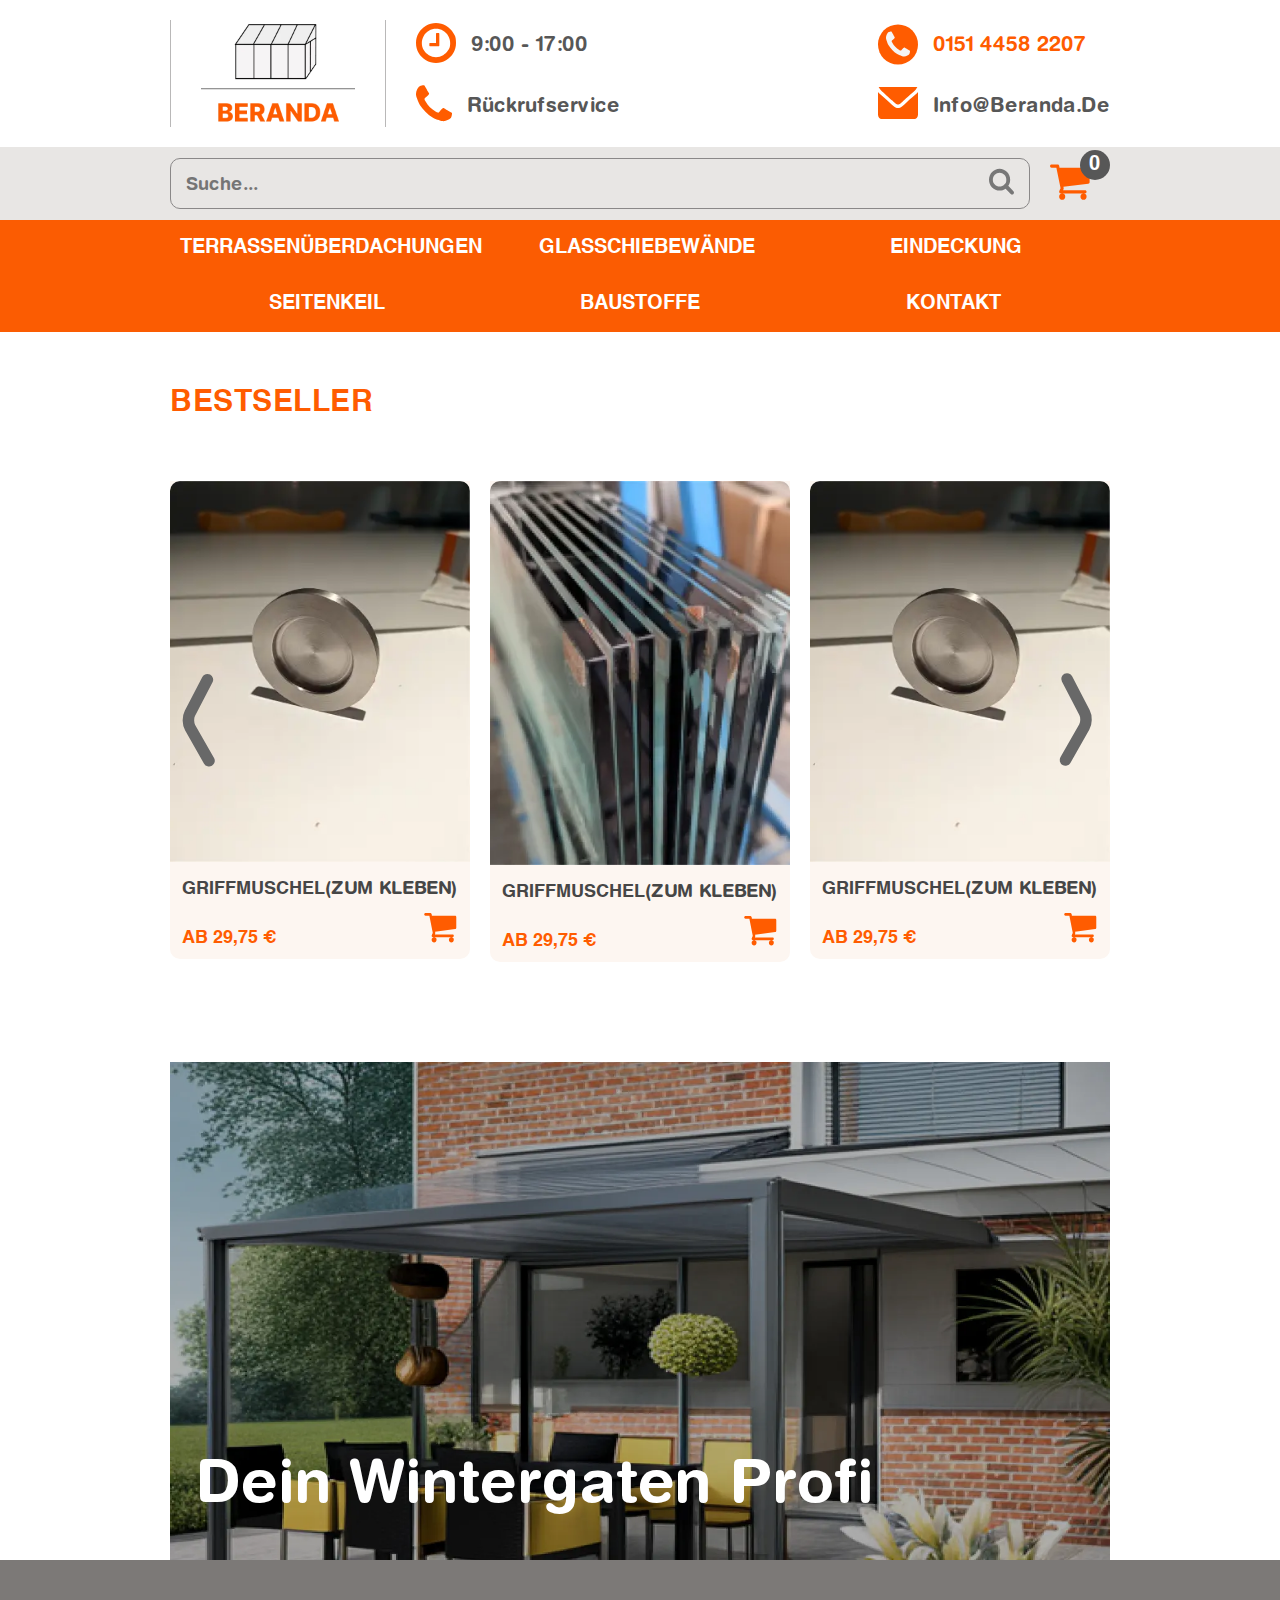
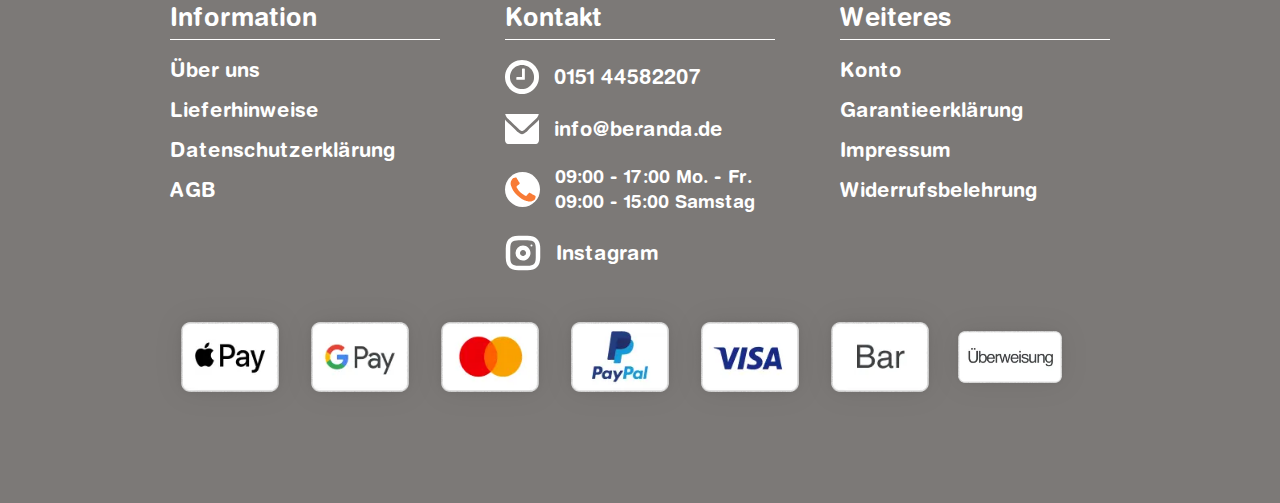
==== home.html @ fc75f42a "Add files via upload" ====
<!DOCTYPE html>
<html lang="en">

<head>
	<title>HomePage</title>
	<meta charset="UTF-8">
	<meta name="format-detection" content="telephone=no">
	<!-- <style>body{opacity: 0;}</style> -->
	<link rel="stylesheet" href="css/style.min.css?_v=20231129223315">
	<link rel="shortcut icon" href="favicon.ico">
	<!-- <meta name="robots" content="noindex, nofollow"> -->
	<meta name="viewport" content="width=device-width, initial-scale=1.0">
</head>

<body>
	<div class="wrapper">
		<header class="header">
			<div class="header__top top-header">
				<div class="top-header__container">
					<div class="header__info info-header">
						<div class="info-header__item">
							<div class="info-header__icon">
								<svg xmlns="http://www.w3.org/2000/svg" width="40" height="40" viewBox="0 0 40 40" fill="none">
									<path d="M23.3333 10.8333V22.5C23.3333 22.7431 23.2552 22.9427 23.099 23.099C22.9427 23.2552 22.7431 23.3333 22.5 23.3333H14.1667C13.9236 23.3333 13.724 23.2552 13.5677 23.099C13.4115 22.9427 13.3333 22.7431 13.3333 22.5V20.8333C13.3333 20.5903 13.4115 20.3906 13.5677 20.2344C13.724 20.0781 13.9236 20 14.1667 20H20V10.8333C20 10.5903 20.0781 10.3906 20.2344 10.2344C20.3906 10.0781 20.5903 10 20.8333 10H22.5C22.7431 10 22.9427 10.0781 23.099 10.2344C23.2552 10.3906 23.3333 10.5903 23.3333 10.8333ZM32.2656 27.1094C32.2656 27.1094 32.5825 26.5668 33.2161 25.4818C33.8498 24.3967 34.1667 22.5694 34.1667 20C34.1667 17.4306 33.533 15.0608 32.2656 12.8906C30.9983 10.7205 29.2795 9.00174 27.1094 7.73438C24.9392 6.46701 22.5694 5.83334 20 5.83334C17.4306 5.83334 15.0608 6.46701 12.8906 7.73438C10.7205 9.00174 9.00174 10.7205 7.73438 12.8906C6.46701 15.0608 5.83333 17.4306 5.83333 20C5.83333 22.5694 6.46701 24.9392 7.73438 27.1094C9.00174 29.2795 10.7205 30.9983 12.8906 32.2656C15.0608 33.533 17.4306 34.1667 20 34.1667C22.5694 34.1667 24.9392 33.533 27.1094 32.2656C29.2795 30.9983 30.9983 29.2795 32.2656 27.1094ZM37.3177 9.96094C37.3177 9.96094 37.7648 10.727 38.6589 12.2591C39.553 13.7912 40 16.3715 40 20C40 23.6285 39.1059 26.9748 37.3177 30.0391C35.5295 33.1033 33.1033 35.5295 30.0391 37.3177C26.9748 39.1059 23.6285 40 20 40C16.3715 40 13.0252 39.1059 9.96094 37.3177C6.8967 35.5295 4.47049 33.1033 2.68229 30.0391C0.894097 26.9748 0 23.6285 0 20C0 16.3715 0.894097 13.0252 2.68229 9.96094C4.47049 6.8967 6.8967 4.47049 9.96094 2.68229C13.0252 0.894096 16.3715 0 20 0C23.6285 0 26.9748 0.894096 30.0391 2.68229C33.1033 4.47049 35.5295 6.8967 37.3177 9.96094Z" fill="#FF5C00" />
								</svg>
							</div>
							<span class="info-header__working-hours-text">9:00 - 17:00</span>
						</div>
						<div class="info-header__item">
							<div class="info-header__icon">
								<img src="img/icons/callphone.svg" alt="icon:callphone">
							</div>
							<a href="tel:0151​4458​2207" class="info-header__callphone">0151​ 4458​ 2207​​</a>
						</div>
						<div class="info-header__item">
							<div class="info-header__icon">
								<svg xmlns="http://www.w3.org/2000/svg" width="36" height="37" viewBox="0 0 36 37" fill="none">
									<path d="M36.002 28.5744C36.002 29.0346 35.9167 29.6355 35.7463 30.377C35.5758 31.1184 35.3968 31.7022 35.2093 32.1284C34.8514 32.9806 33.8116 33.8841 32.09 34.8386C30.4878 35.7079 28.9025 36.1426 27.3343 36.1426C26.8741 36.1426 26.4224 36.1127 25.9792 36.0531C25.536 35.9934 25.046 35.8869 24.5091 35.7335C23.9721 35.5801 23.5716 35.4565 23.3074 35.3627C23.0431 35.269 22.5701 35.0943 21.8883 34.8386C21.2065 34.5829 20.7889 34.4295 20.6355 34.3784C18.965 33.7818 17.4735 33.0744 16.161 32.2562C13.9963 30.9096 11.7463 29.0687 9.41104 26.7335C7.07582 24.3983 5.23491 22.1483 3.88832 19.9835C3.07013 18.671 2.36275 17.1795 1.76616 15.5091C1.71502 15.3556 1.56161 14.938 1.30593 14.2562C1.05025 13.5744 0.875533 13.1014 0.781783 12.8372C0.688033 12.573 0.564453 12.1724 0.411044 11.6355C0.257635 11.0985 0.151101 10.6085 0.0914418 10.1653C0.0317827 9.72212 0.00195312 9.27042 0.00195312 8.81019C0.00195312 7.24201 0.436612 5.65678 1.30593 4.05451C2.26048 2.33292 3.16389 1.29314 4.01616 0.935192C4.44229 0.747692 5.0261 0.568714 5.76758 0.398258C6.50906 0.227806 7.10991 0.142578 7.57013 0.142578C7.80877 0.142578 7.98775 0.168144 8.10707 0.21928C8.41389 0.321556 8.86559 0.96928 9.46218 2.16246C9.64968 2.48633 9.90536 2.94656 10.2292 3.54314C10.5531 4.13974 10.8514 4.68093 11.1241 5.16673C11.3968 5.65252 11.661 6.10849 11.9167 6.53462C11.9679 6.6028 12.117 6.81587 12.3642 7.17383C12.6113 7.53178 12.7946 7.83434 12.9139 8.0815C13.0332 8.32866 13.0929 8.57155 13.0929 8.81019C13.0929 9.1511 12.85 9.57724 12.3642 10.0886C11.8784 10.6 11.35 11.0687 10.7789 11.4949C10.2079 11.921 9.67951 12.3727 9.19372 12.85C8.70792 13.3272 8.46502 13.7193 8.46502 14.0261C8.46502 14.1795 8.50764 14.3713 8.59286 14.6014C8.67809 14.8315 8.75053 15.0062 8.81019 15.1255C8.86985 15.2449 8.98917 15.4494 9.16815 15.7392C9.34712 16.0289 9.44514 16.1909 9.46218 16.225C10.7576 18.5602 12.2406 20.563 13.911 22.2335C15.5815 23.9039 17.5843 25.3869 19.9196 26.6824C19.9537 26.6994 20.1156 26.7974 20.4054 26.9764C20.6951 27.1554 20.8997 27.2747 21.019 27.3343C21.1383 27.394 21.313 27.4664 21.5431 27.5517C21.7733 27.6369 21.965 27.6795 22.1184 27.6795C22.4252 27.6795 22.8173 27.4366 23.2946 26.9508C23.7718 26.465 24.2235 25.9366 24.6497 25.3656C25.0758 24.7946 25.5446 24.2662 26.0559 23.7804C26.5673 23.2946 26.9934 23.0517 27.3343 23.0517C27.573 23.0517 27.8159 23.1113 28.063 23.2306C28.3102 23.35 28.6127 23.5332 28.9707 23.7804C29.3287 24.0275 29.5417 24.1767 29.6099 24.2278C30.036 24.4835 30.492 24.7477 30.9778 25.0204C31.4636 25.2931 32.0048 25.5914 32.6014 25.9153C33.198 26.2392 33.6582 26.4949 33.9821 26.6824C35.1753 27.2789 35.823 27.7306 35.9252 28.0375C35.9764 28.1568 36.002 28.3358 36.002 28.5744Z" fill="#FF5C00" />
								</svg>
							</div>
							<a href="#" class="info-header__contact">Rückrufservice​</a>
						</div>
						<div class="info-header__item">
							<div class="info-header__icon info-header__icon_mail">
								<svg xmlns="http://www.w3.org/2000/svg" width="40" height="32" viewBox="0 0 40 32" fill="none">
									<path d="M40 4.89773V27.4545C40 28.7045 39.6503 29.7746 38.9509 30.6648C38.2515 31.5549 37.4107 32 36.4286 32H3.57143C2.58929 32 1.74851 31.5549 1.04911 30.6648C0.349702 29.7746 0 28.7045 0 27.4545V4.89773C0.654762 5.82576 1.40625 6.64962 2.25446 7.36932C7.64137 12.0284 11.3393 15.2955 13.3482 17.1705C14.1964 17.9659 14.8847 18.5862 15.4129 19.0312C15.9412 19.4763 16.6443 19.9309 17.5223 20.3949C18.4003 20.8589 19.2188 21.0909 19.9777 21.0909H20H20.0223C20.7812 21.0909 21.5997 20.8589 22.4777 20.3949C23.3557 19.9309 24.0588 19.4763 24.5871 19.0312C25.1153 18.5862 25.8036 17.9659 26.6518 17.1705C29.1815 14.8409 32.8869 11.5739 37.7679 7.36932C38.6161 6.63068 39.3601 5.80682 40 4.89773ZM40 -3.45455C40 -1.95834 39.6354 -0.528412 38.9062 0.835226C38.1771 2.19886 37.2693 3.36364 36.183 4.32954C30.5878 9.27273 27.1057 12.3504 25.7366 13.5625C25.5878 13.6951 25.2716 13.9839 24.7879 14.429C24.3043 14.8741 23.9025 15.2339 23.5826 15.5085C23.2626 15.7831 22.8757 16.0909 22.4219 16.4318C21.968 16.7727 21.5402 17.0284 21.1384 17.1989C20.7366 17.3693 20.3646 17.4545 20.0223 17.4545H20H19.9777C19.6354 17.4545 19.2634 17.3693 18.8616 17.1989C18.4598 17.0284 18.032 16.7727 17.5781 16.4318C17.1243 16.0909 16.7374 15.7831 16.4174 15.5085C16.0975 15.2339 15.6957 14.8741 15.2121 14.429C14.7284 13.9839 14.4122 13.6951 14.2634 13.5625C12.9092 12.3504 10.9598 10.6222 8.41518 8.37784C5.87054 6.13352 4.34524 4.78409 3.83929 4.32954C2.91667 3.53409 2.04613 2.44034 1.22768 1.04829C0.409226 -0.34375 0 -1.63636 0 -2.82955C0 -4.30682 0.30878 -5.53788 0.926339 -6.52273C1.5439 -7.50758 2.4256 -8 3.57143 -8H36.4286C37.3958 -8 38.2329 -7.55492 38.9397 -6.66477C39.6466 -5.77462 40 -4.70455 40 -3.45455Z" fill="#FF5C00" />
								</svg>
							</div>
							<a href="mailto:info@beranda.de" class="info-header__mail">info@beranda.de</a>
						</div>
					</div>
					<a href="index.html" class="header__logo">
						<picture><source srcset="img/icons/logo.webp" type="image/webp"><img src="img/icons/logo.png" alt="icon:Logo"></picture>
					</a>
					<div data-da=".bottom-header__container,1372,last" class="header__actions">
						<form action="#" class="header__search search-header">
							<input class="search-header__input" placeholder="Suche..." type="text">
							<button type="submit" class="search-header__button">
								<svg xmlns="http://www.w3.org/2000/svg" width="33" height="35" viewBox="0 0 33 35" fill="none">
									<path d="M20.2383 21.5439C20.2383 21.5439 20.6729 21.0961 21.5422 20.2005C22.4115 19.3049 22.8462 17.597 22.8462 15.077C22.8462 12.557 21.9769 10.4013 20.2383 8.61005C18.4997 6.81878 16.4075 5.92315 13.9615 5.92315C11.5156 5.92315 9.42338 6.81878 7.6848 8.61005C5.94621 10.4013 5.07692 12.557 5.07692 15.077C5.07692 17.597 5.94621 19.7527 7.6848 21.5439C9.42338 23.3352 11.5156 24.2308 13.9615 24.2308C16.4075 24.2308 18.4997 23.3352 20.2383 21.5439ZM33 32.077C33 32.7853 32.7488 33.3983 32.2464 33.9159C31.744 34.4336 31.149 34.6924 30.4615 34.6924C29.7476 34.6924 29.1526 34.4336 28.6767 33.9159L21.8744 26.928C19.5078 28.6171 16.8702 29.4616 13.9615 29.4616C12.0709 29.4616 10.2629 29.0836 8.53756 28.3276C6.8122 27.5716 5.32482 26.55 4.07542 25.2627C2.82602 23.9754 1.83444 22.443 1.10066 20.6653C0.366887 18.8877 0 17.0249 0 15.077C0 13.1291 0.366887 11.2663 1.10066 9.48866C1.83444 7.71101 2.82602 6.17856 4.07542 4.8913C5.32482 3.60404 6.8122 2.58241 8.53756 1.8264C10.2629 1.07039 12.0709 0.692383 13.9615 0.692383C15.8522 0.692383 17.6602 1.07039 19.3855 1.8264C21.1109 2.58241 22.5983 3.60404 23.8477 4.8913C25.0971 6.17856 26.0886 7.71101 26.8224 9.48866C27.5562 11.2663 27.9231 13.1291 27.9231 15.077C27.9231 18.0738 27.1034 20.7913 25.4639 23.2296L32.2662 30.2381C32.7554 30.7421 33 31.355 33 32.077Z" fill="#777777" />
								</svg>
							</button>
						</form>
						<a href="#" class="header__shopping-card">
							<svg xmlns="http://www.w3.org/2000/svg" width="55" height="50" viewBox="0 0 55 50" fill="none">
								<path d="M19.7083 42.0045C19.7083 42.0045 19.9157 42.2236 20.3304 42.6618C20.745 43.1001 20.9524 43.9189 20.9524 45.1183C20.9524 46.3177 20.5377 47.3557 19.7083 48.2321C18.879 49.1086 17.8968 49.5469 16.7619 49.5469C15.627 49.5469 14.6448 49.1086 13.8155 48.2321C12.9861 47.3557 12.5714 46.3177 12.5714 45.1183C12.5714 43.9189 12.9861 42.881 13.8155 42.0045C14.6448 41.128 15.627 40.6897 16.7619 40.6897C17.8968 40.6897 18.879 41.128 19.7083 42.0045ZM49.0417 42.0045C49.0417 42.0045 49.249 42.2236 49.6637 42.6618C50.0784 43.1001 50.2857 43.9189 50.2857 45.1183C50.2857 46.3177 49.871 47.3557 49.0417 48.2321C48.2123 49.1086 47.2302 49.5469 46.0952 49.5469C44.9603 49.5469 43.9782 49.1086 43.1488 48.2321C42.3194 47.3557 41.9048 46.3177 41.9048 45.1183C41.9048 43.9189 42.3194 42.881 43.1488 42.0045C43.9782 41.128 44.9603 40.6897 46.0952 40.6897C47.2302 40.6897 48.2123 41.128 49.0417 42.0045ZM54.4762 7.47544V25.1897C54.4762 25.7433 54.2961 26.2334 53.936 26.6602C53.5759 27.0869 53.1339 27.3348 52.6101 27.404L18.4315 31.625C18.7153 33.0089 18.8571 33.8162 18.8571 34.0469C18.8571 34.4159 18.5952 35.154 18.0714 36.2612H48.1905C48.7579 36.2612 49.249 36.4803 49.6637 36.9185C50.0784 37.3568 50.2857 37.8757 50.2857 38.4754C50.2857 39.0751 50.0784 39.5941 49.6637 40.0324C49.249 40.4706 48.7579 40.6897 48.1905 40.6897H14.6667C14.0992 40.6897 13.6081 40.4706 13.1935 40.0324C12.7788 39.5941 12.5714 39.0751 12.5714 38.4754C12.5714 38.2217 12.6587 37.8584 12.8333 37.3856C13.0079 36.9128 13.1825 36.4976 13.3571 36.1401C13.5317 35.7826 13.7664 35.3212 14.061 34.7561C14.3557 34.191 14.5248 33.8508 14.5685 33.7355L8.77381 5.26116H2.09524C1.52778 5.26116 1.03671 5.04204 0.622024 4.60379C0.207341 4.16555 0 3.64657 0 3.04687C0 2.44717 0.207341 1.9282 0.622024 1.48995C1.03671 1.05171 1.52778 0.832586 2.09524 0.832586H10.4762C10.8254 0.832586 11.1364 0.907549 11.4092 1.05747C11.682 1.2074 11.8948 1.38616 12.0476 1.59375C12.2004 1.80134 12.3423 2.08389 12.4732 2.4414C12.6042 2.79892 12.6915 3.09877 12.7351 3.34096C12.7788 3.58314 12.8388 3.92336 12.9152 4.3616C12.9916 4.79985 13.0407 5.0997 13.0625 5.26116H52.381C52.9484 5.26116 53.4395 5.48028 53.8542 5.91852C54.2689 6.35677 54.4762 6.87574 54.4762 7.47544Z" fill="#FF5C00" />
							</svg>
							<span>0</span>
						</a>
					</div>
				</div>
			</div>
			<div class="header__bottom bottom-header">
				<div class="bottom-header__container">

				</div>
			</div>
			<div class="header__menu menu-header">
				<div class="menu-header__container">
					<div data-da=".bottom-header__container,991.98,1" class="menu">
						<button type="button" class="menu__icon icon-menu"><span></span></button>
						<nav class="menu__body">
							<ul class="menu__list">
								<li class="menu__item"><a href="" class="menu__link menu__link_active">TerrassenÜberdachungen</a></li>
								<li class="menu__item"><a href="" class="menu__link"><span>GLasschiebewände</span></a></li>
								<div data-spollers class="spollers">
									<div class="spollers__item">
										<button type="button" data-spoller class="spollers__title"><span>eindeckung</span></button>
										<div class="spollers__body">
											<ul class="spollers__list">
												<li>
													<a href="index.html" class="spollers__link">ESG Glas</a>
												</li>
												<li>
													<a href="index.html" class="spollers__link">VSG Glas</a>
												</li>
												<li>
													<a href="index.html" class="spollers__link">STegpltten</a>
												</li>
											</ul>
										</div>
									</div>
								</div>
								<li class="menu__item"><a href="" class="menu__link"><span>seitenkeil</span></a></li>
								<li class="menu__item"><a href="" class="menu__link"><span>Baustoffe</span></a></li>
								<li class="menu__item"><a href="" class="menu__link"><span>kontakt</span></a></li>
							</ul>
						</nav>
					</div>
				</div>
			</div>
		</header>
		<main class="page">
			<section class="bestseller">
				<div class="bestseller__container">
					<h2 class="bestseller__subtitle subtitle">Bestseller</h2>
					<div class="bestseller__slider swiper">
						<div class="bestseller__wrapper swiper-wrapper">
							<div class="bestseller__slide swiper-slide">
								<div class="bestseller__image">
									<picture><source srcset="img/bestseller/01.webp" type="image/webp"><img src="img/bestseller/01.jpg" alt="image"></picture>
								</div>
								<div class="bestseller__content">
									<p class="bestseller__name"><span>Griffmuschel</span>(zum kleben)</p>
									<div class="bestseller__bottom">
										<span class="bestseller__price">ab 29,75 €</span>
										<button class="bestseller__shopping-cart">
											<svg xmlns="http://www.w3.org/2000/svg" width="51" height="47" viewBox="0 0 51 47" fill="none">
												<path d="M18.1683 39.0621C18.1683 39.0621 18.3594 39.2696 18.7417 39.6847C19.124 40.0997 19.3151 40.8752 19.3151 42.011C19.3151 43.1469 18.9329 44.1299 18.1683 44.96C17.4037 45.79 16.4983 46.2051 15.4521 46.2051C14.4059 46.2051 13.5005 45.79 12.7359 44.96C11.9714 44.1299 11.5891 43.1469 11.5891 42.011C11.5891 40.8752 11.9714 39.8922 12.7359 39.0621C13.5005 38.232 14.4059 37.817 15.4521 37.817C16.4983 37.817 17.4037 38.232 18.1683 39.0621ZM45.2095 39.0621C45.2095 39.0621 45.4006 39.2696 45.7829 39.6847C46.1652 40.0997 46.3563 40.8752 46.3563 42.011C46.3563 43.1469 45.974 44.1299 45.2095 44.96C44.4449 45.79 43.5395 46.2051 42.4933 46.2051C41.4471 46.2051 40.5417 45.79 39.7771 44.96C39.0125 44.1299 38.6303 43.1469 38.6303 42.011C38.6303 40.8752 39.0125 39.8922 39.7771 39.0621C40.5417 38.232 41.4471 37.817 42.4933 37.817C43.5395 37.817 44.4449 38.232 45.2095 39.0621ZM50.2193 6.36178V23.1379C50.2193 23.6622 50.0533 24.1263 49.7214 24.5305C49.3894 24.9346 48.982 25.1694 48.4991 25.2349L16.9913 29.2324C17.2528 30.543 17.3836 31.3075 17.3836 31.526C17.3836 31.8755 17.1422 32.5745 16.6593 33.623H44.4248C44.9479 33.623 45.4006 33.8305 45.7829 34.2455C46.1652 34.6606 46.3563 35.1521 46.3563 35.72C46.3563 36.2879 46.1652 36.7794 45.7829 37.1945C45.4006 37.6095 44.9479 37.817 44.4248 37.817H13.5206C12.9975 37.817 12.5448 37.6095 12.1625 37.1945C11.7802 36.7794 11.5891 36.2879 11.5891 35.72C11.5891 35.4797 11.6696 35.1357 11.8305 34.6879C11.9915 34.2401 12.1524 33.8469 12.3134 33.5083C12.4744 33.1697 12.6906 32.7328 12.9623 32.1977C13.2339 31.6625 13.3898 31.3403 13.4301 31.2311L8.08821 4.26477H1.93151C1.40839 4.26477 0.955697 4.05725 0.573418 3.64222C0.191139 3.22718 0 2.73569 0 2.16775C0 1.59981 0.191139 1.10832 0.573418 0.693287C0.955697 0.278252 1.40839 0.0707359 1.93151 0.0707359H9.65757C9.97948 0.0707359 10.2662 0.141727 10.5177 0.283714C10.7692 0.425697 10.9654 0.59499 11.1062 0.791584C11.247 0.988178 11.3778 1.25577 11.4985 1.59435C11.6193 1.93293 11.6997 2.2169 11.74 2.44626C11.7802 2.67562 11.8355 2.99782 11.906 3.41285C11.9764 3.82789 12.0217 4.11186 12.0418 4.26477H48.2878C48.8109 4.26477 49.2636 4.47228 49.6459 4.88732C50.0282 5.30235 50.2193 5.79384 50.2193 6.36178Z" fill="#FF5C00" />
											</svg>
										</button>
									</div>
								</div>
							</div>
							<div class="bestseller__slide swiper-slide">
								<div class="bestseller__image">
									<picture><source srcset="img/bestseller/02.webp" type="image/webp"><img src="img/bestseller/02.jpg" alt="image"></picture>
								</div>
								<div class="bestseller__content">
									<p class="bestseller__name"><span>Griffmuschel</span>(zum kleben)</p>
									<div class="bestseller__bottom">
										<span class="bestseller__price">ab 29,75 €</span>
										<button class="bestseller__shopping-cart">
											<svg xmlns="http://www.w3.org/2000/svg" width="51" height="47" viewBox="0 0 51 47" fill="none">
												<path d="M18.1683 39.0621C18.1683 39.0621 18.3594 39.2696 18.7417 39.6847C19.124 40.0997 19.3151 40.8752 19.3151 42.011C19.3151 43.1469 18.9329 44.1299 18.1683 44.96C17.4037 45.79 16.4983 46.2051 15.4521 46.2051C14.4059 46.2051 13.5005 45.79 12.7359 44.96C11.9714 44.1299 11.5891 43.1469 11.5891 42.011C11.5891 40.8752 11.9714 39.8922 12.7359 39.0621C13.5005 38.232 14.4059 37.817 15.4521 37.817C16.4983 37.817 17.4037 38.232 18.1683 39.0621ZM45.2095 39.0621C45.2095 39.0621 45.4006 39.2696 45.7829 39.6847C46.1652 40.0997 46.3563 40.8752 46.3563 42.011C46.3563 43.1469 45.974 44.1299 45.2095 44.96C44.4449 45.79 43.5395 46.2051 42.4933 46.2051C41.4471 46.2051 40.5417 45.79 39.7771 44.96C39.0125 44.1299 38.6303 43.1469 38.6303 42.011C38.6303 40.8752 39.0125 39.8922 39.7771 39.0621C40.5417 38.232 41.4471 37.817 42.4933 37.817C43.5395 37.817 44.4449 38.232 45.2095 39.0621ZM50.2193 6.36178V23.1379C50.2193 23.6622 50.0533 24.1263 49.7214 24.5305C49.3894 24.9346 48.982 25.1694 48.4991 25.2349L16.9913 29.2324C17.2528 30.543 17.3836 31.3075 17.3836 31.526C17.3836 31.8755 17.1422 32.5745 16.6593 33.623H44.4248C44.9479 33.623 45.4006 33.8305 45.7829 34.2455C46.1652 34.6606 46.3563 35.1521 46.3563 35.72C46.3563 36.2879 46.1652 36.7794 45.7829 37.1945C45.4006 37.6095 44.9479 37.817 44.4248 37.817H13.5206C12.9975 37.817 12.5448 37.6095 12.1625 37.1945C11.7802 36.7794 11.5891 36.2879 11.5891 35.72C11.5891 35.4797 11.6696 35.1357 11.8305 34.6879C11.9915 34.2401 12.1524 33.8469 12.3134 33.5083C12.4744 33.1697 12.6906 32.7328 12.9623 32.1977C13.2339 31.6625 13.3898 31.3403 13.4301 31.2311L8.08821 4.26477H1.93151C1.40839 4.26477 0.955697 4.05725 0.573418 3.64222C0.191139 3.22718 0 2.73569 0 2.16775C0 1.59981 0.191139 1.10832 0.573418 0.693287C0.955697 0.278252 1.40839 0.0707359 1.93151 0.0707359H9.65757C9.97948 0.0707359 10.2662 0.141727 10.5177 0.283714C10.7692 0.425697 10.9654 0.59499 11.1062 0.791584C11.247 0.988178 11.3778 1.25577 11.4985 1.59435C11.6193 1.93293 11.6997 2.2169 11.74 2.44626C11.7802 2.67562 11.8355 2.99782 11.906 3.41285C11.9764 3.82789 12.0217 4.11186 12.0418 4.26477H48.2878C48.8109 4.26477 49.2636 4.47228 49.6459 4.88732C50.0282 5.30235 50.2193 5.79384 50.2193 6.36178Z" fill="#FF5C00" />
											</svg>
										</button>
									</div>
								</div>
							</div>
							<div class="bestseller__slide swiper-slide">
								<div class="bestseller__image">
									<picture><source srcset="img/bestseller/01.webp" type="image/webp"><img src="img/bestseller/01.jpg" alt="image"></picture>
								</div>
								<div class="bestseller__content">
									<p class="bestseller__name"><span>Griffmuschel</span>(zum kleben)</p>
									<div class="bestseller__bottom">
										<span class="bestseller__price">ab 29,75 €</span>
										<button class="bestseller__shopping-cart">
											<svg xmlns="http://www.w3.org/2000/svg" width="51" height="47" viewBox="0 0 51 47" fill="none">
												<path d="M18.1683 39.0621C18.1683 39.0621 18.3594 39.2696 18.7417 39.6847C19.124 40.0997 19.3151 40.8752 19.3151 42.011C19.3151 43.1469 18.9329 44.1299 18.1683 44.96C17.4037 45.79 16.4983 46.2051 15.4521 46.2051C14.4059 46.2051 13.5005 45.79 12.7359 44.96C11.9714 44.1299 11.5891 43.1469 11.5891 42.011C11.5891 40.8752 11.9714 39.8922 12.7359 39.0621C13.5005 38.232 14.4059 37.817 15.4521 37.817C16.4983 37.817 17.4037 38.232 18.1683 39.0621ZM45.2095 39.0621C45.2095 39.0621 45.4006 39.2696 45.7829 39.6847C46.1652 40.0997 46.3563 40.8752 46.3563 42.011C46.3563 43.1469 45.974 44.1299 45.2095 44.96C44.4449 45.79 43.5395 46.2051 42.4933 46.2051C41.4471 46.2051 40.5417 45.79 39.7771 44.96C39.0125 44.1299 38.6303 43.1469 38.6303 42.011C38.6303 40.8752 39.0125 39.8922 39.7771 39.0621C40.5417 38.232 41.4471 37.817 42.4933 37.817C43.5395 37.817 44.4449 38.232 45.2095 39.0621ZM50.2193 6.36178V23.1379C50.2193 23.6622 50.0533 24.1263 49.7214 24.5305C49.3894 24.9346 48.982 25.1694 48.4991 25.2349L16.9913 29.2324C17.2528 30.543 17.3836 31.3075 17.3836 31.526C17.3836 31.8755 17.1422 32.5745 16.6593 33.623H44.4248C44.9479 33.623 45.4006 33.8305 45.7829 34.2455C46.1652 34.6606 46.3563 35.1521 46.3563 35.72C46.3563 36.2879 46.1652 36.7794 45.7829 37.1945C45.4006 37.6095 44.9479 37.817 44.4248 37.817H13.5206C12.9975 37.817 12.5448 37.6095 12.1625 37.1945C11.7802 36.7794 11.5891 36.2879 11.5891 35.72C11.5891 35.4797 11.6696 35.1357 11.8305 34.6879C11.9915 34.2401 12.1524 33.8469 12.3134 33.5083C12.4744 33.1697 12.6906 32.7328 12.9623 32.1977C13.2339 31.6625 13.3898 31.3403 13.4301 31.2311L8.08821 4.26477H1.93151C1.40839 4.26477 0.955697 4.05725 0.573418 3.64222C0.191139 3.22718 0 2.73569 0 2.16775C0 1.59981 0.191139 1.10832 0.573418 0.693287C0.955697 0.278252 1.40839 0.0707359 1.93151 0.0707359H9.65757C9.97948 0.0707359 10.2662 0.141727 10.5177 0.283714C10.7692 0.425697 10.9654 0.59499 11.1062 0.791584C11.247 0.988178 11.3778 1.25577 11.4985 1.59435C11.6193 1.93293 11.6997 2.2169 11.74 2.44626C11.7802 2.67562 11.8355 2.99782 11.906 3.41285C11.9764 3.82789 12.0217 4.11186 12.0418 4.26477H48.2878C48.8109 4.26477 49.2636 4.47228 49.6459 4.88732C50.0282 5.30235 50.2193 5.79384 50.2193 6.36178Z" fill="#FF5C00" />
											</svg>
										</button>
									</div>
								</div>
							</div>
							<div class="bestseller__slide swiper-slide">
								<div class="bestseller__image">
									<picture><source srcset="img/bestseller/02.webp" type="image/webp"><img src="img/bestseller/02.jpg" alt="image"></picture>
								</div>
								<div class="bestseller__content">
									<p class="bestseller__name"><span>Griffmuschel</span>(zum kleben)</p>
									<div class="bestseller__bottom">
										<span class="bestseller__price">ab 29,75 €</span>
										<button class="bestseller__shopping-cart">
											<svg xmlns="http://www.w3.org/2000/svg" width="51" height="47" viewBox="0 0 51 47" fill="none">
												<path d="M18.1683 39.0621C18.1683 39.0621 18.3594 39.2696 18.7417 39.6847C19.124 40.0997 19.3151 40.8752 19.3151 42.011C19.3151 43.1469 18.9329 44.1299 18.1683 44.96C17.4037 45.79 16.4983 46.2051 15.4521 46.2051C14.4059 46.2051 13.5005 45.79 12.7359 44.96C11.9714 44.1299 11.5891 43.1469 11.5891 42.011C11.5891 40.8752 11.9714 39.8922 12.7359 39.0621C13.5005 38.232 14.4059 37.817 15.4521 37.817C16.4983 37.817 17.4037 38.232 18.1683 39.0621ZM45.2095 39.0621C45.2095 39.0621 45.4006 39.2696 45.7829 39.6847C46.1652 40.0997 46.3563 40.8752 46.3563 42.011C46.3563 43.1469 45.974 44.1299 45.2095 44.96C44.4449 45.79 43.5395 46.2051 42.4933 46.2051C41.4471 46.2051 40.5417 45.79 39.7771 44.96C39.0125 44.1299 38.6303 43.1469 38.6303 42.011C38.6303 40.8752 39.0125 39.8922 39.7771 39.0621C40.5417 38.232 41.4471 37.817 42.4933 37.817C43.5395 37.817 44.4449 38.232 45.2095 39.0621ZM50.2193 6.36178V23.1379C50.2193 23.6622 50.0533 24.1263 49.7214 24.5305C49.3894 24.9346 48.982 25.1694 48.4991 25.2349L16.9913 29.2324C17.2528 30.543 17.3836 31.3075 17.3836 31.526C17.3836 31.8755 17.1422 32.5745 16.6593 33.623H44.4248C44.9479 33.623 45.4006 33.8305 45.7829 34.2455C46.1652 34.6606 46.3563 35.1521 46.3563 35.72C46.3563 36.2879 46.1652 36.7794 45.7829 37.1945C45.4006 37.6095 44.9479 37.817 44.4248 37.817H13.5206C12.9975 37.817 12.5448 37.6095 12.1625 37.1945C11.7802 36.7794 11.5891 36.2879 11.5891 35.72C11.5891 35.4797 11.6696 35.1357 11.8305 34.6879C11.9915 34.2401 12.1524 33.8469 12.3134 33.5083C12.4744 33.1697 12.6906 32.7328 12.9623 32.1977C13.2339 31.6625 13.3898 31.3403 13.4301 31.2311L8.08821 4.26477H1.93151C1.40839 4.26477 0.955697 4.05725 0.573418 3.64222C0.191139 3.22718 0 2.73569 0 2.16775C0 1.59981 0.191139 1.10832 0.573418 0.693287C0.955697 0.278252 1.40839 0.0707359 1.93151 0.0707359H9.65757C9.97948 0.0707359 10.2662 0.141727 10.5177 0.283714C10.7692 0.425697 10.9654 0.59499 11.1062 0.791584C11.247 0.988178 11.3778 1.25577 11.4985 1.59435C11.6193 1.93293 11.6997 2.2169 11.74 2.44626C11.7802 2.67562 11.8355 2.99782 11.906 3.41285C11.9764 3.82789 12.0217 4.11186 12.0418 4.26477H48.2878C48.8109 4.26477 49.2636 4.47228 49.6459 4.88732C50.0282 5.30235 50.2193 5.79384 50.2193 6.36178Z" fill="#FF5C00" />
											</svg>
										</button>
									</div>
								</div>
							</div>
						</div>
						<div class="bestseller__navigation">
							<button type="button" class="bestseller__prev">
								<svg xmlns="http://www.w3.org/2000/svg" width="65" height="125" viewBox="0 0 65 125" fill="none">
									<g clip-path="url(#clip0_134_172)">
										<path d="M37.422 22.1911L19.8886 55.9107C17.8179 59.8929 17.9464 66.3444 20.1741 70.2474L39.0371 103.296" stroke="#686868" stroke-width="11.5" stroke-miterlimit="10" stroke-linecap="round" stroke-linejoin="round" />
									</g>
									<defs>
										<clipPath id="clip0_134_172">
											<rect width="122.91" height="66.9987" fill="white" transform="matrix(-0.0199099 -0.999802 -0.99983 0.018433 64.4336 123.726)" />
										</clipPath>
									</defs>
								</svg>
							</button>
							<button type="button" class="bestseller__next">
								<svg xmlns="http://www.w3.org/2000/svg" width="70" height="125" viewBox="0 0 70 125" fill="none">
									<g clip-path="url(#clip0_134_169)">
										<path d="M27.0116 21.4626L44.545 55.1822C46.6157 59.1644 46.4872 65.6159 44.2595 69.5189L25.3965 102.567" stroke="#686868" stroke-width="11.5" stroke-miterlimit="10" stroke-linecap="round" stroke-linejoin="round" />
									</g>
									<defs>
										<clipPath id="clip0_134_169">
											<rect width="122.91" height="66.9987" fill="white" transform="matrix(0.0199099 -0.999802 0.99983 0.018433 0 122.997)" />
										</clipPath>
									</defs>
								</svg>
							</button>
						</div>
					</div>
				</div>
			</section>
			<section class="info-item">
				<div class="info-item__container">
					<div class="info-item__image">
						<picture><source srcset="img/background-1.webp" type="image/webp"><img src="img/background-1.png" alt="image"></picture>
					</div>
					<div class="info-item__image info-item__image_mobile">
						<picture><source srcset="img/background-1-mobile.webp" type="image/webp"><img src="img/background-1-mobile.png" alt="image"></picture>
					</div>
					<h2 class="info-item__topic">Dein Wintergaten Profi</h2>
				</div>
			</section>
		</main>
		<footer class="footer">
			<div class="footer__container">
				<div class="footer__items">
					<div class="footer__item">
						<div class="footer__title">Information</div>
						<ul class="footer__list">
							<li>
								<a href="#" class="footer__link">Über uns</a>
							</li>
							<li>
								<a href="#" class="footer__link">Lieferhinweise</a>
							</li>
							<li>
								<a href="#" class="footer__link">Datenschutzerklärung</a>
							</li>
							<li>
								<a href="#" class="footer__link">AGB</a>
							</li>
						</ul>
					</div>
					<div class="footer__item">
						<div class="footer__title">Kontakt</div>
						<ul class="footer__list">
							<li>
								<svg xmlns="http://www.w3.org/2000/svg" width="34" height="34" viewBox="0 0 34 34" fill="none">
									<path d="M19.8333 9.20833V19.125C19.8333 19.3316 19.7669 19.5013 19.6341 19.6341C19.5013 19.7669 19.3316 19.8333 19.125 19.8333H12.0417C11.8351 19.8333 11.6654 19.7669 11.5326 19.6341C11.3997 19.5013 11.3333 19.3316 11.3333 19.125V17.7083C11.3333 17.5017 11.3997 17.332 11.5326 17.1992C11.6654 17.0664 11.8351 17 12.0417 17H17V9.20833C17 9.00174 17.0664 8.83203 17.1992 8.69922C17.332 8.56641 17.5017 8.5 17.7083 8.5H19.125C19.3316 8.5 19.5013 8.56641 19.6341 8.69922C19.7669 8.83203 19.8333 9.00174 19.8333 9.20833ZM27.4258 23.043C27.4258 23.043 27.6951 22.5818 28.2337 21.6595C28.7724 20.7372 29.0417 19.184 29.0417 17C29.0417 14.816 28.503 12.8016 27.4258 10.957C26.3485 9.11241 24.8876 7.65148 23.043 6.57422C21.1984 5.49696 19.184 4.95833 17 4.95833C14.816 4.95833 12.8016 5.49696 10.957 6.57422C9.11241 7.65148 7.65148 9.11241 6.57422 10.957C5.49696 12.8016 4.95833 14.816 4.95833 17C4.95833 19.184 5.49696 21.1984 6.57422 23.043C7.65148 24.8876 9.11241 26.3485 10.957 27.4258C12.8016 28.503 14.816 29.0417 17 29.0417C19.184 29.0417 21.1984 28.503 23.043 27.4258C24.8876 26.3485 26.3485 24.8876 27.4258 23.043ZM31.7201 8.4668C31.7201 8.4668 32.1 9.11795 32.86 10.4202C33.62 11.7225 34 13.9158 34 17C34 20.0842 33.24 22.9286 31.7201 25.5332C30.2001 28.1378 28.1378 30.2001 25.5332 31.7201C22.9286 33.24 20.0842 34 17 34C13.9158 34 11.0714 33.24 8.4668 31.7201C5.8622 30.2001 3.79991 28.1378 2.27995 25.5332C0.759983 22.9286 0 20.0842 0 17C0 13.9158 0.759983 11.0714 2.27995 8.4668C3.79991 5.8622 5.8622 3.79991 8.4668 2.27995C11.0714 0.759983 13.9158 0 17 0C20.0842 0 22.9286 0.759983 25.5332 2.27995C28.1378 3.79991 30.2001 5.8622 31.7201 8.4668Z" fill="white" />
								</svg>
								<a href="#" class="footer__link">
									0151​ 44582207
								</a>
							</li>
							<li>
								<svg xmlns="http://www.w3.org/2000/svg" width="34" height="30" viewBox="0 0 34 30" fill="none">
									<path d="M34 5.60795V25.9091C34 27.0341 33.7028 27.9972 33.1083 28.7983C32.5138 29.5994 31.7991 30 30.9643 30H3.03571C2.20089 30 1.48624 29.5994 0.891741 28.7983C0.297247 27.9972 0 27.0341 0 25.9091V5.60795C0.556548 6.44318 1.19531 7.18466 1.91629 7.83239C6.49516 12.0256 9.63839 14.9659 11.346 16.6534C12.067 17.3693 12.652 17.9276 13.101 18.3281C13.55 18.7287 14.1477 19.1378 14.894 19.5554C15.6403 19.973 16.3359 20.1818 16.981 20.1818H17H17.019C17.6641 20.1818 18.3597 19.973 19.106 19.5554C19.8523 19.1378 20.45 18.7287 20.899 18.3281C21.348 17.9276 21.933 17.3693 22.654 16.6534C24.8043 14.5568 27.9539 11.6165 32.1027 7.83239C32.8237 7.16761 33.4561 6.42613 34 5.60795ZM34 -1.90909C34 -0.5625 33.6901 0.72443 33.0703 1.9517C32.4505 3.17898 31.6789 4.22727 30.7556 5.09659C25.9996 9.54545 23.0398 12.3153 21.8761 13.4062C21.7496 13.5256 21.4808 13.7855 21.0698 14.1861C20.6587 14.5866 20.3172 14.9105 20.0452 15.1577C19.7733 15.4048 19.4444 15.6818 19.0586 15.9886C18.6728 16.2955 18.3092 16.5256 17.9676 16.679C17.6261 16.8324 17.3099 16.9091 17.019 16.9091H17H16.981C16.6901 16.9091 16.3739 16.8324 16.0324 16.679C15.6908 16.5256 15.3272 16.2955 14.9414 15.9886C14.5556 15.6818 14.2267 15.4048 13.9548 15.1577C13.6828 14.9105 13.3413 14.5866 12.9302 14.1861C12.5192 13.7855 12.2504 13.5256 12.1239 13.4062C10.9728 12.3153 9.31585 10.7599 7.1529 8.74006C4.98995 6.72017 3.69345 5.50568 3.26339 5.09659C2.47917 4.38068 1.73921 3.39631 1.04353 2.14347C0.347842 0.890623 0 -0.272728 0 -1.34659C0 -2.67614 0.262463 -3.78409 0.787388 -4.67046C1.31231 -5.55682 2.06176 -6 3.03571 -6H30.9643C31.7865 -6 32.498 -5.59943 33.0988 -4.79829C33.6996 -3.99716 34 -3.03409 34 -1.90909Z" fill="white" />
								</svg>
								<a href="#" class="footer__link">
									info@beranda.de
								</a>
							</li>
							<li>
								<span>
									<svg xmlns="http://www.w3.org/2000/svg" width="26" height="25" viewBox="0 0 26 25" fill="none">
										<path d="M25.6211 19.5073C25.6211 19.8141 25.5619 20.2147 25.4435 20.709C25.3252 21.2033 25.2009 21.5925 25.0707 21.8766C24.8221 22.4448 24.1 23.0471 22.9045 23.6834C21.7918 24.263 20.6909 24.5527 19.6019 24.5527C19.2823 24.5527 18.9686 24.5328 18.6609 24.4931C18.3531 24.4533 18.0128 24.3823 17.6399 24.28C17.267 24.1777 16.9889 24.0953 16.8054 24.0328C16.6219 23.9703 16.2934 23.8539 15.82 23.6834C15.3465 23.513 15.0565 23.4107 14.9499 23.3766C13.7899 22.9789 12.7541 22.5073 11.8427 21.9618C10.3394 21.0641 8.77687 19.8368 7.15518 18.28C5.5335 16.7232 4.25509 15.2232 3.31996 13.78C2.75178 12.905 2.26054 11.9107 1.84624 10.7971C1.81072 10.6948 1.70419 10.4164 1.52663 9.96182C1.34908 9.50728 1.22775 9.19194 1.16264 9.0158C1.09754 8.83967 1.01172 8.57262 0.905185 8.21467C0.798651 7.85671 0.724669 7.53001 0.683239 7.23455C0.641809 6.9391 0.621094 6.63796 0.621094 6.33114C0.621094 5.28569 0.92294 4.22887 1.52663 3.16069C2.18951 2.01296 2.81688 1.31978 3.40874 1.08114C3.70466 0.956142 4.11009 0.836824 4.625 0.723188C5.13991 0.609552 5.55717 0.552734 5.87678 0.552734C6.0425 0.552734 6.16678 0.569778 6.24964 0.60387C6.46271 0.672052 6.7764 1.10387 7.1907 1.89932C7.3209 2.11523 7.49846 2.42205 7.72337 2.81978C7.94827 3.21751 8.15542 3.5783 8.34482 3.90217C8.53421 4.22603 8.71768 4.53001 8.89524 4.8141C8.93075 4.85955 9.03433 5.0016 9.20597 5.24023C9.3776 5.47887 9.50485 5.68057 9.58771 5.84535C9.67057 6.01012 9.712 6.17205 9.712 6.33114C9.712 6.55842 9.54332 6.84251 9.20597 7.18342C8.86861 7.52432 8.50166 7.83682 8.10511 8.12092C7.70857 8.40501 7.34162 8.70614 7.00426 9.02432C6.6669 9.34251 6.49822 9.60387 6.49822 9.80842C6.49822 9.91069 6.52782 10.0385 6.587 10.1919C6.64619 10.3453 6.6965 10.4618 6.73793 10.5414C6.77936 10.6209 6.86222 10.7573 6.98651 10.9505C7.1108 11.1436 7.17886 11.2516 7.1907 11.2743C8.09032 12.8311 9.12015 14.1664 10.2802 15.28C11.4402 16.3936 12.8311 17.3823 14.4528 18.2459C14.4764 18.2573 14.5889 18.3226 14.7901 18.4419C14.9914 18.5613 15.1334 18.6408 15.2163 18.6806C15.2991 18.7203 15.4205 18.7686 15.5803 18.8255C15.7401 18.8823 15.8732 18.9107 15.9798 18.9107C16.1928 18.9107 16.4651 18.7488 16.7965 18.4249C17.128 18.101 17.4416 17.7488 17.7376 17.3681C18.0335 16.9874 18.359 16.6351 18.7141 16.3113C19.0692 15.9874 19.3652 15.8255 19.6019 15.8255C19.7676 15.8255 19.9363 15.8652 20.108 15.9448C20.2796 16.0243 20.4897 16.1465 20.7383 16.3113C20.9869 16.476 21.1348 16.5755 21.1822 16.6096C21.4781 16.78 21.7947 16.9561 22.1321 17.138C22.4695 17.3198 22.8453 17.5186 23.2596 17.7346C23.6739 17.9505 23.9935 18.1209 24.2184 18.2459C25.047 18.6436 25.4968 18.9448 25.5678 19.1493C25.6033 19.2289 25.6211 19.3482 25.6211 19.5073Z" fill="#F87B36" />
									</svg>
								</span>
								<p>
									09:00 - 17:00 Mo. - Fr. <br>
									09:00 - 15:00 Samstag <br>
								</p>
							</li>
							<li>
								<svg xmlns="http://www.w3.org/2000/svg" width="36" height="36" viewBox="0 0 36 36" fill="none">
									<g clip-path="url(#clip0_149_224)">
										<path d="M13.5 33H22.5C30 33 33 30 33 22.5V13.5C33 6 30 3 22.5 3H13.5C6 3 3 6 3 13.5V22.5C3 30 6 33 13.5 33Z" stroke="white" stroke-width="4.5" stroke-linecap="round" stroke-linejoin="round" />
										<path d="M18 23.25C18.6894 23.25 19.3721 23.1142 20.0091 22.8504C20.646 22.5865 21.2248 22.1998 21.7123 21.7123C22.1998 21.2248 22.5865 20.646 22.8504 20.0091C23.1142 19.3721 23.25 18.6894 23.25 18C23.25 17.3106 23.1142 16.6279 22.8504 15.9909C22.5865 15.354 22.1998 14.7752 21.7123 14.2877C21.2248 13.8002 20.646 13.4135 20.0091 13.1496C19.3721 12.8858 18.6894 12.75 18 12.75C16.6076 12.75 15.2723 13.3031 14.2877 14.2877C13.3031 15.2723 12.75 16.6076 12.75 18C12.75 19.3924 13.3031 20.7277 14.2877 21.7123C15.2723 22.6969 16.6076 23.25 18 23.25Z" stroke="white" stroke-width="4.5" stroke-linecap="round" stroke-linejoin="round" />
										<path d="M26.4531 10.5H26.4711" stroke="white" stroke-width="2" stroke-linecap="round" stroke-linejoin="round" />
									</g>
									<defs>
										<clipPath id="clip0_149_224">
											<rect width="36" height="36" fill="white" />
										</clipPath>
									</defs>
								</svg>
								<a href="#" class="footer__link">
									Instagram
								</a>
							</li>
						</ul>
					</div>
					<div class="footer__item">
						<div class="footer__title">Weiteres</div>
						<ul class="footer__list">
							<li>
								<a href="#" class="footer__link">Konto</a>
							</li>
							<li>
								<a href="#" class="footer__link">Garantieerklärung</a>
							</li>
							<li>
								<a href="#" class="footer__link">Impressum</a>
							</li>
							<li>
								<a href="#" class="footer__link">Widerrufsbelehrung</a>
							</li>
						</ul>
					</div>
				</div>
				<div data-da=".footer__items,991.98,last" class="footer__cards">
					<div class="footer__card">
						<picture><source srcset="img/footer/cards/01.webp" type="image/webp"><img src="img/footer/cards/01.png" alt="icon"></picture>
					</div>
					<div class="footer__card">
						<picture><source srcset="img/footer/cards/02.webp" type="image/webp"><img src="img/footer/cards/02.png" alt="icon"></picture>
					</div>
					<div class="footer__card">
						<picture><source srcset="img/footer/cards/03.webp" type="image/webp"><img src="img/footer/cards/03.png" alt="icon"></picture>
					</div>
					<div class="footer__card">
						<picture><source srcset="img/footer/cards/04.webp" type="image/webp"><img src="img/footer/cards/04.png" alt="icon"></picture>
					</div>
					<div class="footer__card">
						<picture><source srcset="img/footer/cards/05.webp" type="image/webp"><img src="img/footer/cards/05.png" alt="icon"></picture>
					</div>
					<div class="footer__card">
						<picture><source srcset="img/footer/cards/06.webp" type="image/webp"><img src="img/footer/cards/06.png" alt="icon"></picture>
					</div>
					<div class="footer__card">
						<picture><source srcset="img/footer/cards/07.webp" type="image/webp"><img src="img/footer/cards/07.png" alt="icon"></picture>
					</div>
				</div>
			</div>
		</footer>
	</div>
	<!-- <div id="popup" aria-hidden="true" class="popup">
	<div class="popup__wrapper">
		<div class="popup__content">
			<button data-close type="button" class="popup__close">Закрыть</button>
			<div class="popup__text">
				Text
			</div>
		</div>
	</div>
</div> -->
	<script src="js/app.min.js?_v=20231129223315"></script>
</body>

</html>
---- css/style.min.css ----
@charset "UTF-8";@font-face{font-family:Helvetica;font-display:swap;src:url(../fonts/Helvetica.woff2) format("woff2"),url(../fonts/Helvetica.woff) format("woff");font-weight:400;font-style:normal}@font-face{font-family:Helvetica;font-display:swap;src:url(../fonts/Helvetica-BoldOblique.woff2) format("woff2"),url(../fonts/Helvetica-BoldOblique.woff) format("woff");font-weight:400;font-style:normal}@font-face{font-family:Helvetica;font-display:swap;src:url(../fonts/helvetica-compressed-5871d14b6903a.woff2) format("woff2"),url(../fonts/helvetica-compressed-5871d14b6903a.woff) format("woff");font-weight:400;font-style:normal}@font-face{font-family:Helvetica;font-display:swap;src:url(../fonts/helvetica-light-587ebe5a59211.woff2) format("woff2"),url(../fonts/helvetica-light-587ebe5a59211.woff) format("woff");font-weight:300;font-style:normal}@font-face{font-family:Helvetica;font-display:swap;src:url(../fonts/Helvetica-Oblique.woff2) format("woff2"),url(../fonts/Helvetica-Oblique.woff) format("woff");font-weight:400;font-style:normal}@font-face{font-family:Helvetica;font-display:swap;src:url(../fonts/helvetica-rounded-bold-5871d05ead8de.woff2) format("woff2"),url(../fonts/helvetica-rounded-bold-5871d05ead8de.woff) format("woff");font-weight:400;font-style:normal}@font-face{font-family:Helvetica;font-display:swap;src:url(../fonts/Helvetica-Bold.woff2) format("woff2"),url(../fonts/Helvetica-Bold.woff) format("woff");font-weight:700;font-style:normal}*{padding:0;margin:0;border:0}*,:after,:before{-webkit-box-sizing:border-box;box-sizing:border-box}body,html{height:100%;min-width:320px}body{color:#000;line-height:1;font-family:Helvetica;font-size:1.125rem;-ms-text-size-adjust:100%;-moz-text-size-adjust:100%;-webkit-text-size-adjust:100%;-webkit-font-smoothing:antialiased;-moz-osx-font-smoothing:grayscale}button,input,textarea{font-family:Helvetica;font-size:inherit}button{cursor:pointer;color:inherit;background-color:inherit}a{color:inherit;text-decoration:none}a:visited{text-decoration:none}a:hover{text-decoration:none}ul li{list-style:none}img{vertical-align:top}h1,h2,h3,h4,h5,h6{font-weight:inherit;font-size:inherit}.lock body{overflow:hidden;-ms-touch-action:none;touch-action:none;-ms-scroll-chaining:none;overscroll-behavior:none}.wrapper{min-height:100%;display:-webkit-box;display:-ms-flexbox;display:flex;-webkit-box-orient:vertical;-webkit-box-direction:normal;-ms-flex-direction:column;flex-direction:column;overflow:hidden}.wrapper>main{-webkit-box-flex:1;-ms-flex:1 1 auto;flex:1 1 auto}.wrapper>*{min-width:0}[class*=__container]{margin:0 auto;padding:0 15px;max-width:85.75rem}.spollers{display:-ms-grid;display:grid;gap:15px;position:relative;z-index:2;-webkit-box-flex:1;-ms-flex-positive:1;flex-grow:1;height:100%}.spollers__item{font-size:1.25rem;min-height:100%}.spollers__title{text-align:center;height:100%;cursor:pointer;display:inline-block;text-align:center;font-size:1.25rem;font-weight:700;text-transform:uppercase;position:relative}.spollers__title span{position:relative}.spollers__title span::after{content:"";-webkit-transition:all .5s ease 0s;transition:all .5s ease 0s;position:absolute;bottom:-2px;left:0;height:2px;width:0%;background-color:#fff}.spollers__body{position:absolute;top:100%;left:0;padding:1.25rem .9375rem;border-radius:.3125rem;border-top-left-radius:0;border-top-right-radius:0;border:1px solid #eee;background-color:#fff}.spollers__list li:not(:last-child){margin-bottom:15px}.spollers__link{color:#8a8888;font-size:17px;font-weight:400;text-transform:uppercase}[class*=-ibg]{position:relative}[class*=-ibg] img{position:absolute;width:100%;height:100%;top:0;left:0;-o-object-fit:cover;object-fit:cover}[class*=-ibg_contain] img{-o-object-fit:contain;object-fit:contain}.fade{position:relative}.fade::after{content:"";position:absolute;top:0;left:0;width:100%;height:100%;z-index:1;background-color:rgba(0,0,0,.407)}.header__logo{text-align:center;padding:0 30px;border-right:1px solid rgba(138,136,136,.6);border-left:1px solid rgba(138,136,136,.6)}.header__logo img{max-width:100%;width:154px;height:107px}.header__actions{display:-webkit-box;display:-ms-flexbox;display:flex;-webkit-box-align:center;-ms-flex-align:center;align-items:center;-webkit-box-pack:justify;-ms-flex-pack:justify;justify-content:space-between;gap:1.25rem;-ms-flex-item-align:end;-ms-grid-row-align:end;align-self:end;padding-right:1.25rem}.header__shopping-card{position:relative}.header__shopping-card span{position:absolute;top:-15px;right:-20px;width:40px;height:40px;display:-webkit-box;display:-ms-flexbox;display:flex;-webkit-box-pack:center;-ms-flex-pack:center;justify-content:center;-webkit-box-align:center;-ms-flex-align:center;align-items:center;border-radius:50%;background:#575757;color:#fff;font-size:1.625rem;font-weight:700;letter-spacing:.5px}.top-header{padding-top:20px;padding-bottom:20px}.top-header__container{gap:1.875rem}.info-header{display:-ms-grid;display:grid;-ms-grid-columns:(auto)[2];grid-template-columns:repeat(2,auto);gap:.875rem;-webkit-box-pack:justify;-ms-flex-pack:justify;justify-content:space-between}.info-header__item{display:-webkit-box;display:-ms-flexbox;display:flex;gap:.9375rem;-webkit-box-align:center;-ms-flex-align:center;align-items:center}.info-header__working-hours-text{color:#575757;font-size:1.5625rem;line-height:64%;text-transform:capitalize}.info-header__callphone{color:#ff5c00;font-size:1.4375rem;line-height:69.565%;text-transform:lowercase}.info-header__contact{color:#575757;font-size:1.25rem;line-height:80%;text-transform:capitalize}.info-header__mail{color:#575757;font-size:1.25rem;line-height:80%;text-transform:capitalize}.search-header{overflow:hidden;border-radius:10px;border:1px solid #8a8888;display:-webkit-box;display:-ms-flexbox;display:flex;padding:10px 13px;gap:.8125rem;-webkit-box-pack:justify;-ms-flex-pack:justify;justify-content:space-between}.search-header__input{color:rgba(87,87,87,.7);font-size:1.25rem;width:100%;text-transform:capitalize}.search-header__input:focus{outline:0}.menu__item{-webkit-box-flex:1;-ms-flex-positive:1;flex-grow:1}.menu__link{height:100%;line-height:80%;font-size:1.25rem;font-weight:700;text-transform:uppercase;position:relative}.menu__link span{position:relative}.menu__link span::after{content:"";-webkit-transition:all .5s ease 0s;transition:all .5s ease 0s;position:absolute;bottom:-2px;left:0;height:2px;width:0%;background-color:#fff}.icon-menu{display:none}.bottom-header{display:none}.footer{padding-top:50px;padding-bottom:6.25rem;background-color:#7c7977}.footer__items{display:-ms-grid;display:grid;-ms-grid-columns:(270px)[3];grid-template-columns:repeat(3,270px);-webkit-box-pack:justify;-ms-flex-pack:justify;justify-content:space-between;gap:3.75rem}.footer__items:not(:last-child){margin-bottom:2.5rem}.footer__title{color:#fff;font-size:30px;line-height:58.667%;padding-bottom:.9375rem;border-bottom:1px solid #fff}.footer__title:not(:last-child){margin-bottom:1.25rem}.footer__list li{display:-webkit-box;display:-ms-flexbox;display:flex;-webkit-box-align:center;-ms-flex-align:center;align-items:center;gap:.9375rem}.footer__list li:not(:last-child){margin-bottom:1.25rem}.footer__list li span{background-color:#fff;border-radius:50%;width:35px;height:35px;overflow:hidden;display:-webkit-box;display:-ms-flexbox;display:flex;-webkit-box-align:center;-ms-flex-align:center;align-items:center;-webkit-box-pack:center;-ms-flex-pack:center;justify-content:center}.footer__list li p{color:#fff;font-size:20px;line-height:1.4}.footer__link{color:#fff;font-size:20px;line-height:1}.footer__cards{display:-webkit-box;display:-ms-flexbox;display:flex;gap:.625rem}.footer__card{overflow:hidden;display:-webkit-box;display:-ms-flexbox;display:flex;-webkit-box-pack:center;-ms-flex-pack:center;justify-content:center;-webkit-box-align:center;-ms-flex-align:center;align-items:center;-webkit-filter:drop-shadow(0 0 13.6958341599px rgba(0, 0, 0, .07));filter:drop-shadow(0 0 13.6958341599px rgba(0, 0, 0, .07))}.footer__card img{border-radius:10px;max-width:100%;width:120px;height:100%;-o-object-fit:fill;object-fit:fill;-o-object-position:center;object-position:center}.info-item__image{display:block}.info-item__image_mobile{display:none}.info-item img{max-width:100%;-o-object-fit:cover;object-fit:cover;-o-object-position:center;object-position:center;width:100%;height:100%;min-height:390px}.info-item__topic{color:#fff;position:absolute;bottom:90px;left:80px;font-size:5.625rem;line-height:1.3333333333}.info-item__container{position:relative}.bestseller{padding-top:50px;padding-bottom:100px}.bestseller__subtitle{color:#ff5c00;font-size:30px;font-weight:700;line-height:1.4;letter-spacing:.5px;text-transform:uppercase}.bestseller__subtitle:not(:last-child){margin-bottom:3.5625rem}.bestseller__slider{position:relative}.bestseller__slide{border-radius:0 0 10px 10px;background:#fdf6f1}.bestseller__image img{overflow:hidden;max-width:100%;border-radius:10px 10px 0 0}.bestseller__name{color:#464646;font-size:20px;font-weight:400;line-height:1.5;text-transform:uppercase}.bestseller__name:not(:last-child){margin-bottom:10px}.bestseller__name span{font-weight:700}.bestseller__content{padding:12px}.bestseller__bottom{display:-webkit-box;display:-ms-flexbox;display:flex;-webkit-box-pack:justify;-ms-flex-pack:justify;justify-content:space-between;gap:.625rem;-webkit-box-align:end;-ms-flex-align:end;align-items:flex-end}.bestseller__price{color:#ff5c00;font-size:20px;font-weight:700;line-height:100%;text-transform:uppercase}.bestseller__navigation{position:absolute;top:50%;-webkit-transform:translate(0,-50%);-ms-transform:translate(0,-50%);transform:translate(0,-50%);left:0;width:100%;display:-webkit-box;display:-ms-flexbox;display:flex;-webkit-box-pack:justify;-ms-flex-pack:justify;justify-content:space-between}.swiper{overflow:hidden}.swiper-wrapper{width:100%;height:100%;-webkit-box-sizing:content-box;box-sizing:content-box;display:-webkit-box;display:-ms-flexbox;display:flex;position:relative}.swiper-vertical .swiper-wrapper{-webkit-box-orient:vertical;-webkit-box-direction:normal;-ms-flex-direction:column;flex-direction:column}.swiper-autoheight .swiper-wrapper{-webkit-box-align:start;-ms-flex-align:start;align-items:flex-start}.swiper-initialized .swiper-slide{-ms-flex-negative:0;flex-shrink:0}.swiper-android .swiper-slide,.swiper-android .swiper-wrapper{-webkit-transform:translate3d(0,0,0);transform:translate3d(0,0,0)}.swiper-button-lock{display:none!important}@media (min-width:61.99875em){.spollers__title{padding:0 14px;min-height:56px;background:#fb5c02;color:#fff}.menu__list{background:#fb5c02}.menu__link_active{background-color:#d9d9d9;color:#777}.menu__link{display:inline-block;padding:20px 10px;background:#fb5c02;color:#fff;text-align:center}}@media (min-width:85.75em){.spollers__title{width:100%}.spollers__body{width:100%}.top-header__container{display:-ms-grid;display:grid;-ms-grid-columns:1fr 216px 1fr;grid-template-columns:1fr 216px 1fr}.search-header{width:22.625rem}.menu__list{display:-webkit-box;display:-ms-flexbox;display:flex;-webkit-box-pack:justify;-ms-flex-pack:justify;justify-content:space-between;-webkit-box-align:center;-ms-flex-align:center;align-items:center;gap:1.25rem}.menu__link{width:100%;padding:20px 10px}}@media (max-width:35em){.header__shopping-card span{width:20px;height:20px;font-size:.75rem;top:2px;right:-7px}.header__shopping-card svg{width:30px}}@media (max-width:85.75em){[class*=__container]{max-width:60.625rem}.spollers{-webkit-box-flex:1;-ms-flex:1 1 30%;flex:1 1 30%}.spollers__item{text-align:center}.spollers__body{left:50%;-webkit-transform:translate(-50%,0);-ms-transform:translate(-50%,0);transform:translate(-50%,0)}.header__actions{-webkit-box-flex:1;-ms-flex-positive:1;flex-grow:1}.header__shopping-card span{top:-7px;width:30px;height:30px;font-size:1.25rem}.header__shopping-card svg{width:2.5rem}.header__menu{background-color:#fb5c02}.top-header__container{display:-webkit-box;display:-ms-flexbox;display:flex;-webkit-box-orient:horizontal;-webkit-box-direction:reverse;-ms-flex-direction:row-reverse;flex-direction:row-reverse}.info-header{-webkit-box-flex:1;-ms-flex-positive:1;flex-grow:1}.info-header__working-hours-text{font-size:1.25rem}.info-header__callphone{font-size:1.25rem}.search-header{width:100%}.search-header{padding:5px 15px}.search-header__input{font-size:1.125rem}.search-header__input{background-color:#e8e6e4}.search-header__button svg{width:1.5625rem}.menu__list{display:-webkit-box;display:-ms-flexbox;display:flex;-ms-flex-wrap:wrap;flex-wrap:wrap}.menu__item{text-align:center;-webkit-box-flex:1;-ms-flex:1 1 30%;flex:1 1 30%}.bottom-header{display:block;background:#e8e6e4;padding:.625rem 0}.bottom-header__container{display:-webkit-box;display:-ms-flexbox;display:flex;-webkit-box-orient:horizontal;-webkit-box-direction:reverse;-ms-flex-direction:row-reverse;flex-direction:row-reverse;-webkit-box-align:center;-ms-flex-align:center;align-items:center;background:#e8e6e4;gap:1.875rem}.footer__title{font-size:1.5625rem}.footer__list li p{font-size:1.125rem}.info-item__topic{left:40px;bottom:40px;font-size:3.75rem}.bestseller__name{font-size:1.125rem}.bestseller__price{font-size:1.125rem}.bestseller__shopping-cart svg{width:35px;height:30px}}@media (max-width:61.99875em){[class*=__container]{max-width:46.875rem}.header__logo{padding:0 20px}.header__logo img{width:120px;height:auto;-o-object-fit:cover;object-fit:cover;-o-object-position:center;object-position:center}.info-header{gap:.375rem}.info-header__icon img,.info-header__icon svg{width:30px}.info-header__icon_mail svg{height:20px}.info-header__working-hours-text{font-size:1.125rem}.info-header__callphone{font-size:1.125rem}.info-header__contact{font-size:1.125rem}.info-header__mail{font-size:1.125rem}.search-header__input{font-size:1rem}.menu__body{position:fixed;top:0;left:-100%;overflow:scroll;width:80vw;height:100%;padding-left:30px;padding-right:30px;padding-top:30px;z-index:100;padding-bottom:30px;-webkit-transition:left .5s ease 0s;transition:left .5s ease 0s;background-color:#fff}.menu-open .menu__body{left:0}.menu__list{-webkit-box-orient:vertical;-webkit-box-direction:normal;-ms-flex-direction:column;flex-direction:column;-webkit-box-align:start;-ms-flex-align:start;align-items:flex-start;gap:1.875rem}.icon-menu{display:block;position:relative;z-index:11;width:1.875rem;height:1.125rem}.menu-open .icon-menu{position:absolute;top:30px;right:30px;z-index:101}.icon-menu span,.icon-menu::after,.icon-menu::before{content:"";-webkit-transition:all .3s ease 0s;transition:all .3s ease 0s;right:0;position:absolute;width:100%;height:.125rem;background-color:#000}.icon-menu::before{top:0}.icon-menu::after{bottom:0}.icon-menu span{top:calc(50% - .0625rem);width:20px;left:0}.menu-open .icon-menu span{width:0}.menu-open .icon-menu::before{top:calc(50% - .0625rem);-webkit-transform:rotate(-45deg);-ms-transform:rotate(-45deg);transform:rotate(-45deg)}.menu-open .icon-menu::after{bottom:calc(50% - .0625rem);-webkit-transform:rotate(45deg);-ms-transform:rotate(45deg);transform:rotate(45deg)}.footer__items{gap:1.875rem}.footer__items{-ms-grid-columns:(auto)[2];grid-template-columns:repeat(2,auto)}.footer__title{font-size:1.25rem}.footer__list li span{width:25px;height:25px}.footer__list li span svg{width:17px}.footer__list li p{font-size:1rem}.footer__list li img,.footer__list li svg{width:25px}.footer__list li:nth-child(2) svg{height:20px}.footer__link{font-size:1rem}.footer__cards{display:-ms-grid;display:grid;gap:5px;-ms-grid-columns:(1fr)[3];grid-template-columns:repeat(3,1fr)}.footer__card img{width:80px}.info-item__image{display:none}.info-item__image_mobile{display:block}.info-item__topic{font-size:3.125rem}.bestseller__name{font-size:1rem}.bestseller__price{font-size:1rem}}@media (max-width:61.99875em) and (max-width:61.99875em){.menu-open .icon-menu span,.menu-open .icon-menu::after,.menu-open .icon-menu::before{background-color:#fff}}@media (max-width:61.99875em) and (max-width:29.99875em){.menu-open .icon-menu span,.menu-open .icon-menu::after,.menu-open .icon-menu::before{background-color:#000}}@media (max-width:61.99875em) and (any-hover:none){.icon-menu{cursor:default}}@media (max-width:47.99875em){[class*=__container]{max-width:none}.spollers__title{font-size:1.0625rem}.header__logo{padding:0;border:none}.top-header__container{gap:.9375rem;-webkit-box-align:center;-ms-flex-align:center;align-items:center}.info-header{-webkit-box-pack:end;-ms-flex-pack:end;justify-content:end;row-gap:.625rem;-webkit-column-gap:1.875rem;-moz-column-gap:1.875rem;column-gap:1.875rem}.info-header__item{gap:.625rem}.info-header__icon img,.info-header__icon svg{width:1.5rem;height:1.5rem}.info-header__callphone{font-size:1.125rem}.info-header__contact{font-size:1.125rem}.info-header__mail{font-size:1.125rem}.search-header{width:170px;-webkit-box-flex:1;-ms-flex-positive:1;flex-grow:1}.search-header{padding:0 15px}.search-header__input{font-size:.875rem}.search-header__button svg{width:20px}.menu__link{font-size:1.0625rem}.footer{padding-bottom:50px}.footer__title{font-size:1.125rem}.info-item__container{padding:0}.info-item__topic{font-size:2.5rem;left:15px;bottom:30px}.bestseller__name{font-size:.875rem}.bestseller__price{font-size:.875rem}}@media (max-width:35.625em){.info-header__working-hours-text{font-size:.875rem}.info-header__callphone{font-size:.875rem}.info-header__contact{font-size:.875rem}.info-header__mail{font-size:.875rem}}@media (max-width:34.375em){.info-item__topic{font-size:1.875rem;right:15px}}@media (max-width:31.5625em){.footer__items{-ms-grid-columns:none;grid-template-columns:none;-webkit-box-pack:center;-ms-flex-pack:center;justify-content:center;text-align:center;gap:2.5rem}.footer__item{width:100%}.footer__list li p{font-size:1.125rem}.footer__link{font-size:1.125rem}}@media (max-width:29.99875em){.top-header__container{-webkit-box-orient:vertical;-webkit-box-direction:reverse;-ms-flex-direction:column-reverse;flex-direction:column-reverse}.info-header{row-gap:10px}.menu__body{width:100vw;padding-top:70px}}@media (any-hover:hover){.spollers__title:hover span::after{content:"";width:100%}.menu__link:hover span::after{content:"";width:100%}}
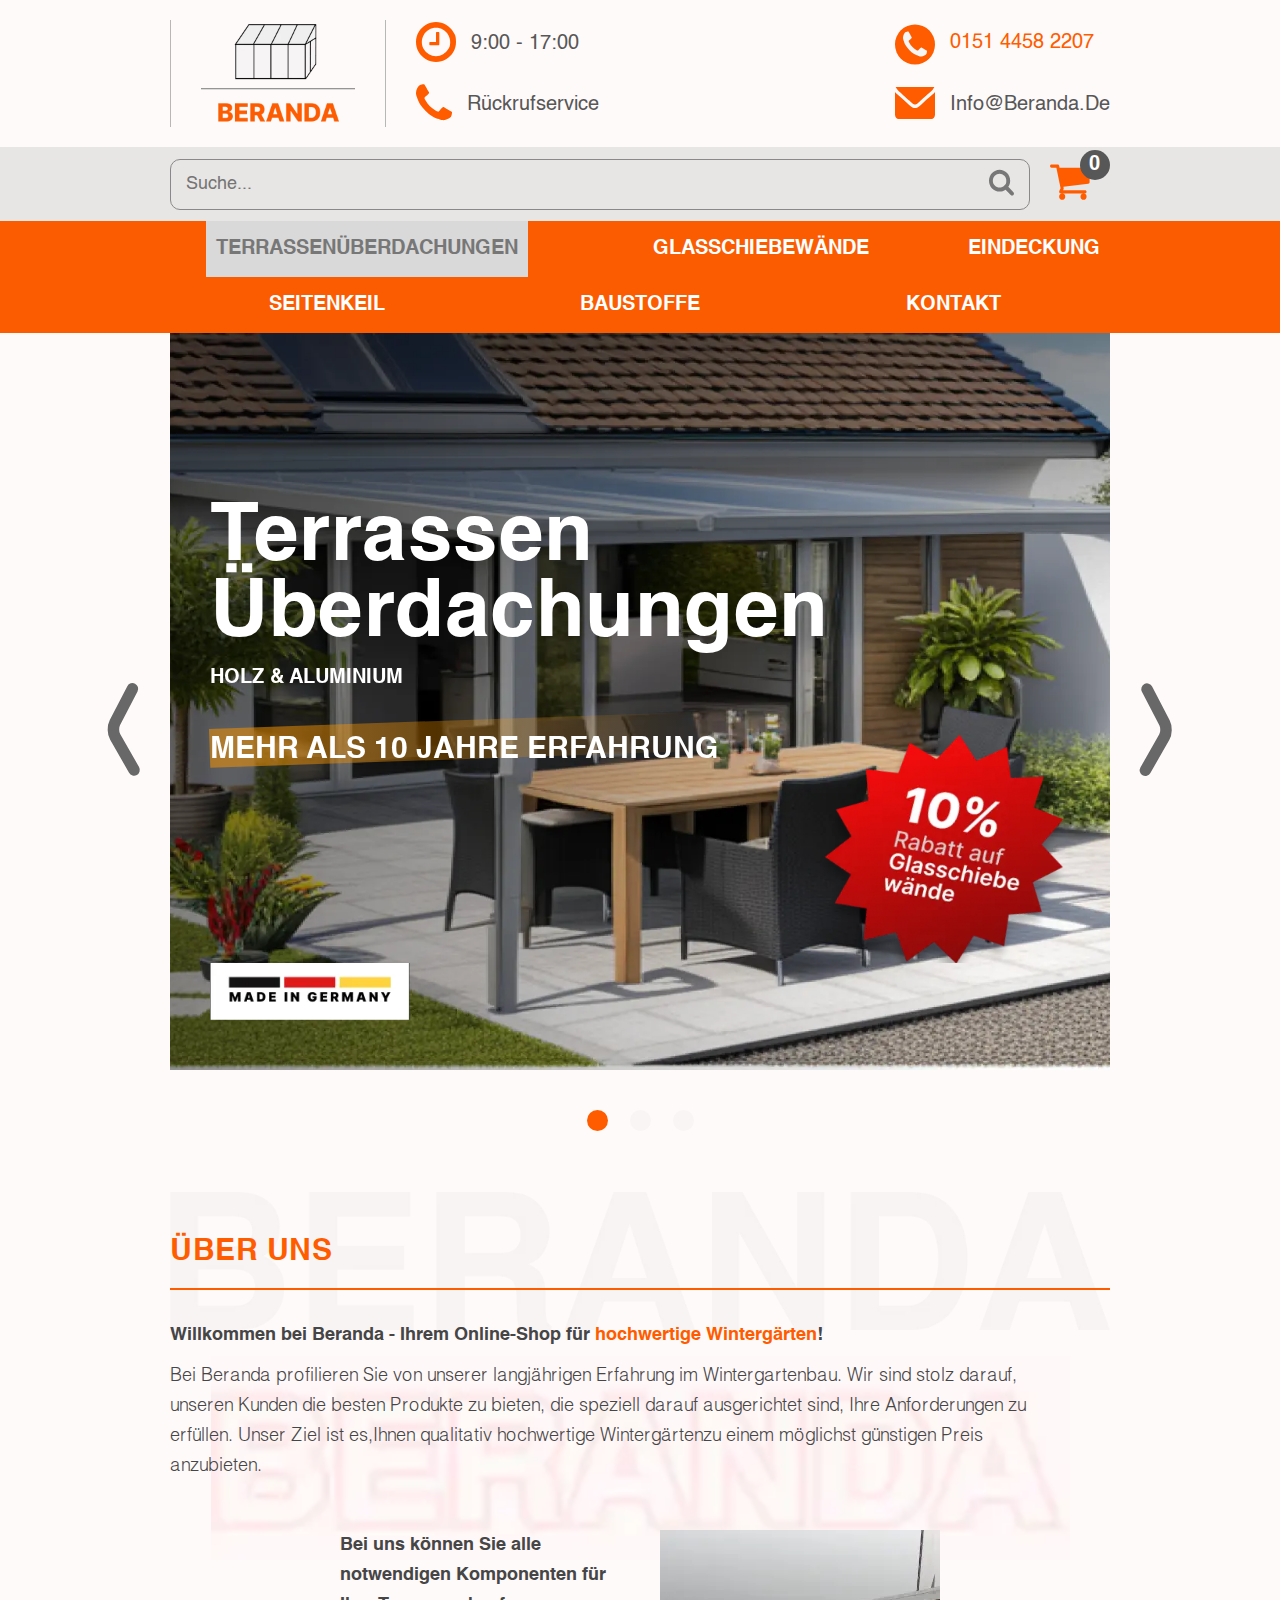
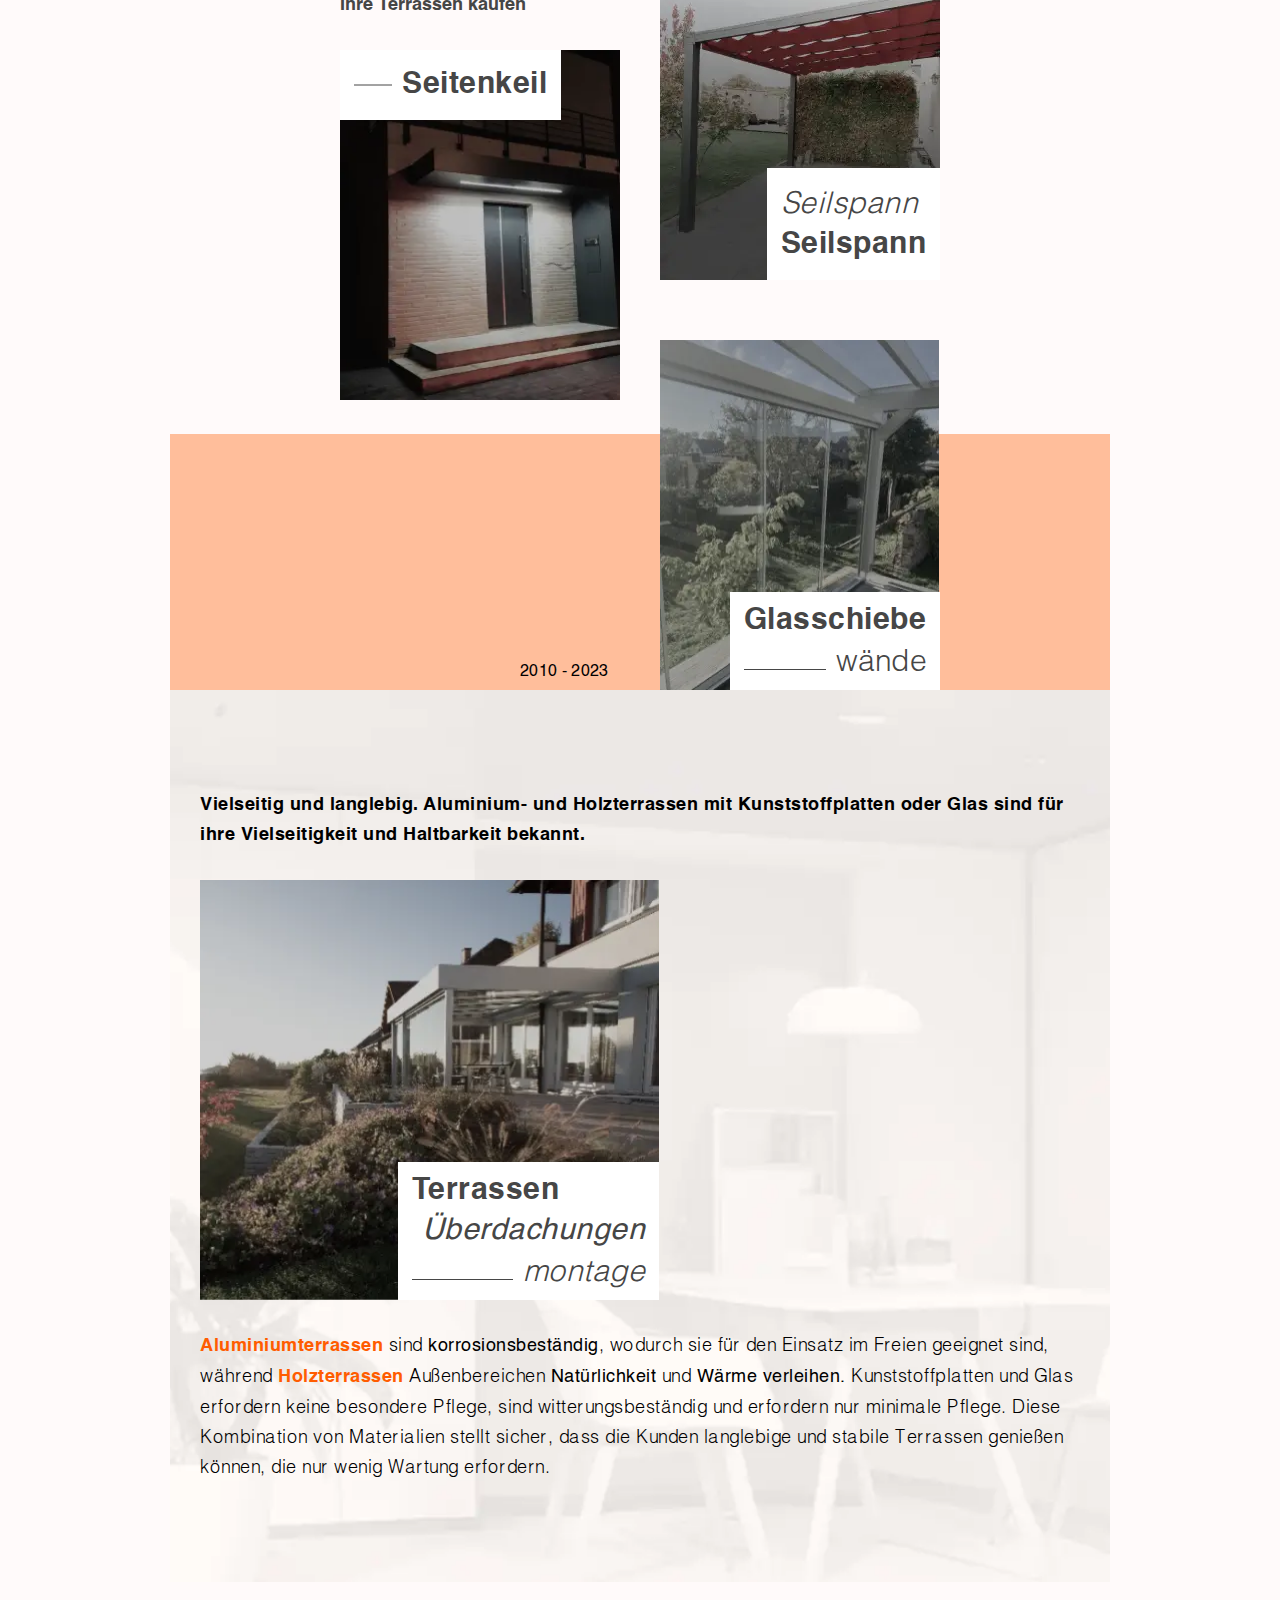
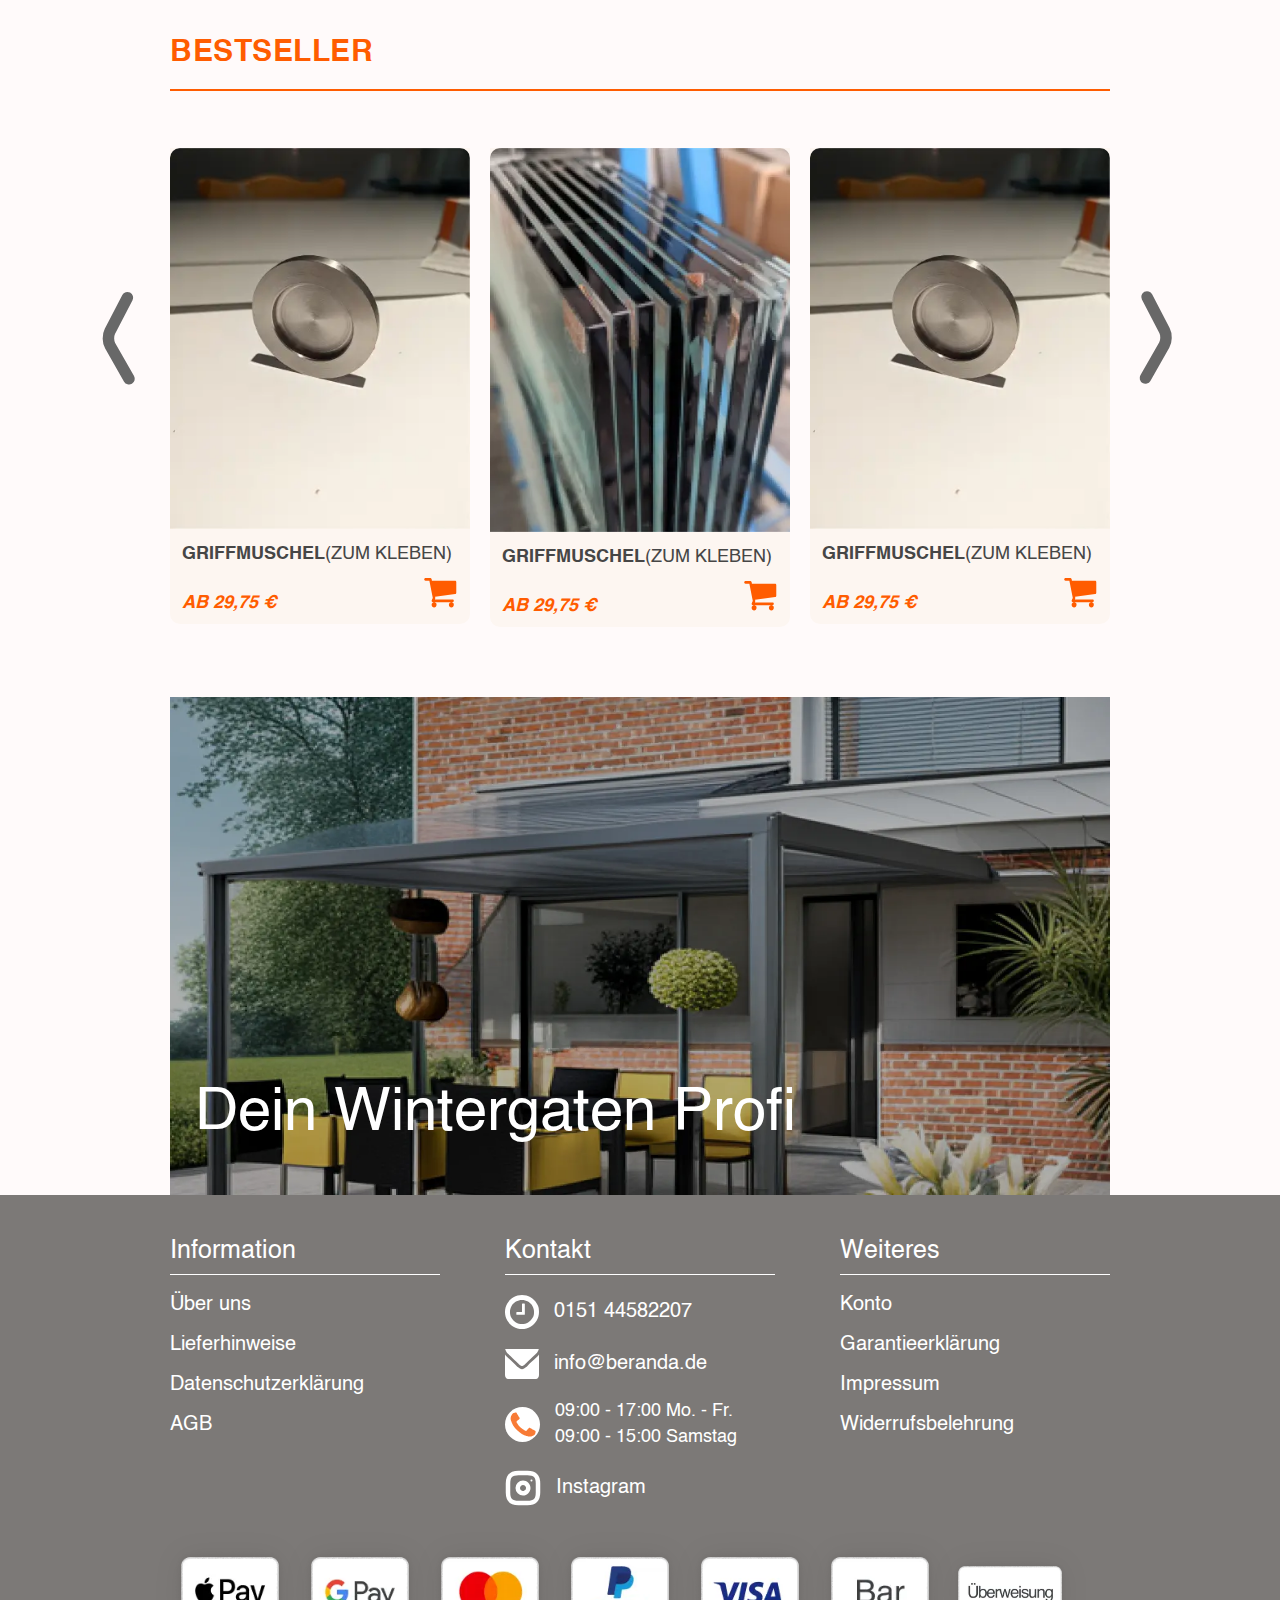
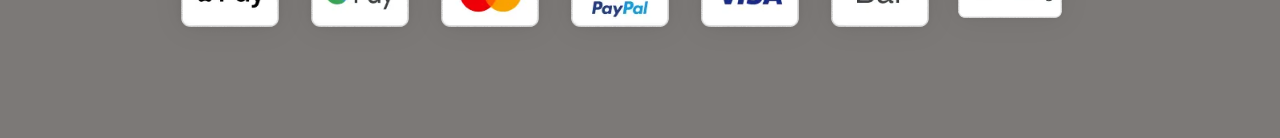
==== commit e598b02b: "Add files via upload" ====
--- a/home.html
+++ b/home.html
@@ -6,7 +6,7 @@
 	<meta charset="UTF-8">
 	<meta name="format-detection" content="telephone=no">
 	<!-- <style>body{opacity: 0;}</style> -->
-	<link rel="stylesheet" href="css/style.min.css?_v=20231129223315">
+	<link rel="stylesheet" href="css/style.min.css?_v=20231201185714">
 	<link rel="shortcut icon" href="favicon.ico">
 	<!-- <meta name="robots" content="noindex, nofollow"> -->
 	<meta name="viewport" content="width=device-width, initial-scale=1.0">
@@ -83,6 +83,20 @@
 							<ul class="menu__list">
 								<li class="menu__item"><a href="" class="menu__link menu__link_active">TerrassenÜberdachungen</a></li>
 								<li class="menu__item"><a href="" class="menu__link"><span>GLasschiebewände</span></a></li>
+								<span class="menu__submenu submenu">
+									<li class="menu__item menu__item_submenu"><a href="" class="menu__link"><span>eindeckung</span></a></li>
+									<ul class="submenu__body">
+										<li>
+											<a href="index.html" class="submenu__link">ESG Glas</a>
+										</li>
+										<li>
+											<a href="index.html" class="submenu__link">VSG Glas</a>
+										</li>
+										<li>
+											<a href="index.html" class="submenu__link">STegpltten</a>
+										</li>
+									</ul>
+								</span>
 								<div data-spollers class="spollers">
 									<div class="spollers__item">
 										<button type="button" data-spoller class="spollers__title"><span>eindeckung</span></button>
@@ -111,102 +125,261 @@
 			</div>
 		</header>
 		<main class="page">
+			<section class="hero">
+				<div class="hero__container">
+					<div class="hero__slider swiper">
+						<div class="hero__wrapper swiper-wrapper">
+							<div class="hero__slide swiper-slide slide-hero">
+								<div class="slide-hero__title">
+									Terrassen
+									Überdachungen
+								</div>
+								<div class="slide-hero__type">Holz & Aluminium </div>
+								<div class="slide-hero__wrapper">
+									<div class="slide-hero__text">Mehr Als 10 Jahre Erfahrung </div>
+									<div class="slide-hero__image">
+										<picture><source srcset="img/hero/discount.webp" type="image/webp"><img src="img/hero/discount.png" alt="image"></picture>
+									</div>
+								</div>
+								<div class="slide-hero__made">
+									<picture><source srcset="img/hero/made.webp" type="image/webp"><img src="img/hero/made.png" alt="image"></picture>
+								</div>
+							</div>
+							<div class="hero__slide swiper-slide slide-hero">
+								<div class="slide-hero__title">
+									Terrassen
+									Überdachungen
+								</div>
+								<div class="slide-hero__type">Holz & Aluminium</div>
+								<div class="slide-hero__wrapper">
+									<div class="slide-hero__text">Mehr Als 10 Jahre Erfahrung</div>
+									<div class="slide-hero__image">
+										<picture><source srcset="img/hero/discount.webp" type="image/webp"><img src="img/hero/discount.png" alt="image"></picture>
+									</div>
+								</div>
+								<div class="slide-hero__made">
+									<picture><source srcset="img/hero/made.webp" type="image/webp"><img src="img/hero/made.png" alt="image"></picture>
+								</div>
+							</div>
+							<div class="hero__slide swiper-slide slide-hero">
+								<div class="slide-hero__title">
+									Terrassen
+									Überdachungen
+								</div>
+								<div class="slide-hero__type">Holz & Aluminium</div>
+								<div class="slide-hero__wrapper">
+									<div class="slide-hero__text">Mehr Als 10 Jahre Erfahrung</div>
+									<div class="slide-hero__image">
+										<picture><source srcset="img/hero/discount.webp" type="image/webp"><img src="img/hero/discount.png" alt="image"></picture>
+									</div>
+								</div>
+								<div class="slide-hero__made">
+									<picture><source srcset="img/hero/made.webp" type="image/webp"><img src="img/hero/made.png" alt="image"></picture>
+								</div>
+							</div>
+						</div>
+						<div data-da=".hero__container,767,98,last" class="swiper-pagination"></div>
+					</div>
+				</div>
+				<div class="hero__navigation">
+					<button type="button" class="hero__prev">
+						<svg xmlns="http://www.w3.org/2000/svg" width="70" height="125" viewBox="0 0 70 125" fill="none">
+							<g clip-path="url(#clip0_155_361)">
+								<path d="M42.422 21.3513L24.8886 55.0708C22.8179 59.0531 22.9464 65.5046 25.1741 69.4075L44.0371 102.456" stroke="#686868" stroke-width="11.5" stroke-miterlimit="10" stroke-linecap="round" stroke-linejoin="round" />
+							</g>
+							<defs>
+								<clipPath id="clip0_155_361">
+									<rect width="122.91" height="66.9987" fill="white" transform="matrix(-0.0199099 -0.999802 -0.99983 0.018433 69.4336 122.886)" />
+								</clipPath>
+							</defs>
+						</svg>
+					</button>
+					<button type="button" class="hero__next">
+						<svg xmlns="http://www.w3.org/2000/svg" width="70" height="125" viewBox="0 0 70 125" fill="none">
+							<g clip-path="url(#clip0_155_358)">
+								<path d="M27.0116 21.6228L44.545 55.3423C46.6157 59.3245 46.4872 65.776 44.2595 69.679L25.3965 102.728" stroke="#686868" stroke-width="11.5" stroke-miterlimit="10" stroke-linecap="round" stroke-linejoin="round" />
+							</g>
+							<defs>
+								<clipPath id="clip0_155_358">
+									<rect width="122.91" height="66.9987" fill="white" transform="matrix(0.0199099 -0.999802 0.99983 0.018433 0 123.157)" />
+								</clipPath>
+							</defs>
+						</svg>
+					</button>
+				</div>
+			</section>
+			<section class="about">
+				<div class="about__container">
+					<div class="about__title">Über uns</div>
+					<div class="about__wrapper">
+						<div class="about__items">
+							<div data-da=".about__container,1372,1" class="about__block">
+								<div class="about__label">
+									Willkommen bei Beranda - Ihrem Online-Shop für <span>hochwertige Wintergärten</span>!
+								</div>
+								<p class="about__text">
+									Bei Beranda profilieren Sie von unserer langjährigen Erfahrung im Wintergartenbau.
+									Wir sind stolz darauf, unseren Kunden die besten Produkte zu bieten, die speziell darauf
+									ausgerichtet sind,
+									Ihre Anforderungen zu erfüllen. Unser Ziel ist es,Ihnen qualitativ hochwertige Wintergärtenzu
+									einem möglichst
+									günstigen Preis anzubieten.
+
+								</p>
+							</div>
+							<div class="about__item">
+								<p class="about__description">Bei uns können Sie alle notwendigen Komponenten
+									für Ihre Terrassen kaufen </p>
+								<div class="about__image about__image_first">
+									<picture><source srcset="img/about/01.webp" type="image/webp"><img src="img/about/01.png" alt="image"></picture>
+									<div class="about__card-name about__card-name_1">
+										<svg xmlns="http://www.w3.org/2000/svg" width="38" height="2" viewBox="0 0 38 2" fill="none">
+											<path d="M0 1H38" stroke="#464646" />
+										</svg>
+										<span>Seitenkeil</span>
+									</div>
+								</div>
+							</div>
+						</div>
+						<div class="about__images">
+							<div class="about__image about__image_second">
+								<picture><source srcset="img/about/02.webp" type="image/webp"><img src="img/about/02.png" alt="image"></picture>
+								<div class="about__card-name about__card-name_2">
+									<div>Seilspann</div>
+									<span>Seilspann</span>
+								</div>
+							</div>
+							<div class="about__image about__image_third">
+								<picture><source srcset="img/about/03.webp" type="image/webp"><img src="img/about/03.png" alt="image"></picture>
+								<div class="about__card-name about__card-name_3">
+									<div>Glasschiebe</div>
+									<span>wände</span>
+								</div>
+							</div>
+						</div>
+					</div>
+					<div class="about__card card-about">
+						<div class="card-about__image card-about__image_4">
+							<picture><source srcset="img/about/04.webp" type="image/webp"><img src="img/about/04.png" alt="image"></picture>
+							<div class="about__card-name about__card-name_4">
+								<div>Terrassen</div>
+								<span class="name-2">Überdachungen</span>
+								<span>montage</span>
+							</div>
+						</div>
+						<div class="card-about__content">
+							<div data-da=".about__card,1372,1" class="card-about__label">Vielseitig und langlebig. Aluminium- und Holzterrassen
+								mit Kunststoffplatten oder Glas sind für ihre Vielseitigkeit und Haltbarkeit bekannt.</div>
+							<p class="card-about__text">
+								<span>Aluminiumterrassen</span> sind <b>korrosionsbeständig</b>, wodurch sie für den Einsatz im Freien geeignet sind, während <span>Holzterrassen</span>
+								Außenbereichen <b>Natürlichkeit</b> und <b>Wärme verleihen.</b> Kunststoffplatten und Glas erfordern keine besondere Pflege, sind
+								witterungsbeständig und erfordern
+								nur minimale Pflege. Diese Kombination von Materialien stellt sicher,
+								dass die Kunden langlebige und stabile Terrassen genießen können,
+								die nur wenig Wartung erfordern.
+							</p>
+						</div>
+					</div>
+				</div>
+			</section>
 			<section class="bestseller">
 				<div class="bestseller__container">
 					<h2 class="bestseller__subtitle subtitle">Bestseller</h2>
-					<div class="bestseller__slider swiper">
-						<div class="bestseller__wrapper swiper-wrapper">
-							<div class="bestseller__slide swiper-slide">
-								<div class="bestseller__image">
-									<picture><source srcset="img/bestseller/01.webp" type="image/webp"><img src="img/bestseller/01.jpg" alt="image"></picture>
-								</div>
-								<div class="bestseller__content">
-									<p class="bestseller__name"><span>Griffmuschel</span>(zum kleben)</p>
-									<div class="bestseller__bottom">
-										<span class="bestseller__price">ab 29,75 €</span>
-										<button class="bestseller__shopping-cart">
-											<svg xmlns="http://www.w3.org/2000/svg" width="51" height="47" viewBox="0 0 51 47" fill="none">
-												<path d="M18.1683 39.0621C18.1683 39.0621 18.3594 39.2696 18.7417 39.6847C19.124 40.0997 19.3151 40.8752 19.3151 42.011C19.3151 43.1469 18.9329 44.1299 18.1683 44.96C17.4037 45.79 16.4983 46.2051 15.4521 46.2051C14.4059 46.2051 13.5005 45.79 12.7359 44.96C11.9714 44.1299 11.5891 43.1469 11.5891 42.011C11.5891 40.8752 11.9714 39.8922 12.7359 39.0621C13.5005 38.232 14.4059 37.817 15.4521 37.817C16.4983 37.817 17.4037 38.232 18.1683 39.0621ZM45.2095 39.0621C45.2095 39.0621 45.4006 39.2696 45.7829 39.6847C46.1652 40.0997 46.3563 40.8752 46.3563 42.011C46.3563 43.1469 45.974 44.1299 45.2095 44.96C44.4449 45.79 43.5395 46.2051 42.4933 46.2051C41.4471 46.2051 40.5417 45.79 39.7771 44.96C39.0125 44.1299 38.6303 43.1469 38.6303 42.011C38.6303 40.8752 39.0125 39.8922 39.7771 39.0621C40.5417 38.232 41.4471 37.817 42.4933 37.817C43.5395 37.817 44.4449 38.232 45.2095 39.0621ZM50.2193 6.36178V23.1379C50.2193 23.6622 50.0533 24.1263 49.7214 24.5305C49.3894 24.9346 48.982 25.1694 48.4991 25.2349L16.9913 29.2324C17.2528 30.543 17.3836 31.3075 17.3836 31.526C17.3836 31.8755 17.1422 32.5745 16.6593 33.623H44.4248C44.9479 33.623 45.4006 33.8305 45.7829 34.2455C46.1652 34.6606 46.3563 35.1521 46.3563 35.72C46.3563 36.2879 46.1652 36.7794 45.7829 37.1945C45.4006 37.6095 44.9479 37.817 44.4248 37.817H13.5206C12.9975 37.817 12.5448 37.6095 12.1625 37.1945C11.7802 36.7794 11.5891 36.2879 11.5891 35.72C11.5891 35.4797 11.6696 35.1357 11.8305 34.6879C11.9915 34.2401 12.1524 33.8469 12.3134 33.5083C12.4744 33.1697 12.6906 32.7328 12.9623 32.1977C13.2339 31.6625 13.3898 31.3403 13.4301 31.2311L8.08821 4.26477H1.93151C1.40839 4.26477 0.955697 4.05725 0.573418 3.64222C0.191139 3.22718 0 2.73569 0 2.16775C0 1.59981 0.191139 1.10832 0.573418 0.693287C0.955697 0.278252 1.40839 0.0707359 1.93151 0.0707359H9.65757C9.97948 0.0707359 10.2662 0.141727 10.5177 0.283714C10.7692 0.425697 10.9654 0.59499 11.1062 0.791584C11.247 0.988178 11.3778 1.25577 11.4985 1.59435C11.6193 1.93293 11.6997 2.2169 11.74 2.44626C11.7802 2.67562 11.8355 2.99782 11.906 3.41285C11.9764 3.82789 12.0217 4.11186 12.0418 4.26477H48.2878C48.8109 4.26477 49.2636 4.47228 49.6459 4.88732C50.0282 5.30235 50.2193 5.79384 50.2193 6.36178Z" fill="#FF5C00" />
-											</svg>
-										</button>
-									</div>
-								</div>
-							</div>
-							<div class="bestseller__slide swiper-slide">
-								<div class="bestseller__image">
-									<picture><source srcset="img/bestseller/02.webp" type="image/webp"><img src="img/bestseller/02.jpg" alt="image"></picture>
-								</div>
-								<div class="bestseller__content">
-									<p class="bestseller__name"><span>Griffmuschel</span>(zum kleben)</p>
-									<div class="bestseller__bottom">
-										<span class="bestseller__price">ab 29,75 €</span>
-										<button class="bestseller__shopping-cart">
-											<svg xmlns="http://www.w3.org/2000/svg" width="51" height="47" viewBox="0 0 51 47" fill="none">
-												<path d="M18.1683 39.0621C18.1683 39.0621 18.3594 39.2696 18.7417 39.6847C19.124 40.0997 19.3151 40.8752 19.3151 42.011C19.3151 43.1469 18.9329 44.1299 18.1683 44.96C17.4037 45.79 16.4983 46.2051 15.4521 46.2051C14.4059 46.2051 13.5005 45.79 12.7359 44.96C11.9714 44.1299 11.5891 43.1469 11.5891 42.011C11.5891 40.8752 11.9714 39.8922 12.7359 39.0621C13.5005 38.232 14.4059 37.817 15.4521 37.817C16.4983 37.817 17.4037 38.232 18.1683 39.0621ZM45.2095 39.0621C45.2095 39.0621 45.4006 39.2696 45.7829 39.6847C46.1652 40.0997 46.3563 40.8752 46.3563 42.011C46.3563 43.1469 45.974 44.1299 45.2095 44.96C44.4449 45.79 43.5395 46.2051 42.4933 46.2051C41.4471 46.2051 40.5417 45.79 39.7771 44.96C39.0125 44.1299 38.6303 43.1469 38.6303 42.011C38.6303 40.8752 39.0125 39.8922 39.7771 39.0621C40.5417 38.232 41.4471 37.817 42.4933 37.817C43.5395 37.817 44.4449 38.232 45.2095 39.0621ZM50.2193 6.36178V23.1379C50.2193 23.6622 50.0533 24.1263 49.7214 24.5305C49.3894 24.9346 48.982 25.1694 48.4991 25.2349L16.9913 29.2324C17.2528 30.543 17.3836 31.3075 17.3836 31.526C17.3836 31.8755 17.1422 32.5745 16.6593 33.623H44.4248C44.9479 33.623 45.4006 33.8305 45.7829 34.2455C46.1652 34.6606 46.3563 35.1521 46.3563 35.72C46.3563 36.2879 46.1652 36.7794 45.7829 37.1945C45.4006 37.6095 44.9479 37.817 44.4248 37.817H13.5206C12.9975 37.817 12.5448 37.6095 12.1625 37.1945C11.7802 36.7794 11.5891 36.2879 11.5891 35.72C11.5891 35.4797 11.6696 35.1357 11.8305 34.6879C11.9915 34.2401 12.1524 33.8469 12.3134 33.5083C12.4744 33.1697 12.6906 32.7328 12.9623 32.1977C13.2339 31.6625 13.3898 31.3403 13.4301 31.2311L8.08821 4.26477H1.93151C1.40839 4.26477 0.955697 4.05725 0.573418 3.64222C0.191139 3.22718 0 2.73569 0 2.16775C0 1.59981 0.191139 1.10832 0.573418 0.693287C0.955697 0.278252 1.40839 0.0707359 1.93151 0.0707359H9.65757C9.97948 0.0707359 10.2662 0.141727 10.5177 0.283714C10.7692 0.425697 10.9654 0.59499 11.1062 0.791584C11.247 0.988178 11.3778 1.25577 11.4985 1.59435C11.6193 1.93293 11.6997 2.2169 11.74 2.44626C11.7802 2.67562 11.8355 2.99782 11.906 3.41285C11.9764 3.82789 12.0217 4.11186 12.0418 4.26477H48.2878C48.8109 4.26477 49.2636 4.47228 49.6459 4.88732C50.0282 5.30235 50.2193 5.79384 50.2193 6.36178Z" fill="#FF5C00" />
-											</svg>
-										</button>
-									</div>
-								</div>
-							</div>
-							<div class="bestseller__slide swiper-slide">
-								<div class="bestseller__image">
-									<picture><source srcset="img/bestseller/01.webp" type="image/webp"><img src="img/bestseller/01.jpg" alt="image"></picture>
-								</div>
-								<div class="bestseller__content">
-									<p class="bestseller__name"><span>Griffmuschel</span>(zum kleben)</p>
-									<div class="bestseller__bottom">
-										<span class="bestseller__price">ab 29,75 €</span>
-										<button class="bestseller__shopping-cart">
-											<svg xmlns="http://www.w3.org/2000/svg" width="51" height="47" viewBox="0 0 51 47" fill="none">
-												<path d="M18.1683 39.0621C18.1683 39.0621 18.3594 39.2696 18.7417 39.6847C19.124 40.0997 19.3151 40.8752 19.3151 42.011C19.3151 43.1469 18.9329 44.1299 18.1683 44.96C17.4037 45.79 16.4983 46.2051 15.4521 46.2051C14.4059 46.2051 13.5005 45.79 12.7359 44.96C11.9714 44.1299 11.5891 43.1469 11.5891 42.011C11.5891 40.8752 11.9714 39.8922 12.7359 39.0621C13.5005 38.232 14.4059 37.817 15.4521 37.817C16.4983 37.817 17.4037 38.232 18.1683 39.0621ZM45.2095 39.0621C45.2095 39.0621 45.4006 39.2696 45.7829 39.6847C46.1652 40.0997 46.3563 40.8752 46.3563 42.011C46.3563 43.1469 45.974 44.1299 45.2095 44.96C44.4449 45.79 43.5395 46.2051 42.4933 46.2051C41.4471 46.2051 40.5417 45.79 39.7771 44.96C39.0125 44.1299 38.6303 43.1469 38.6303 42.011C38.6303 40.8752 39.0125 39.8922 39.7771 39.0621C40.5417 38.232 41.4471 37.817 42.4933 37.817C43.5395 37.817 44.4449 38.232 45.2095 39.0621ZM50.2193 6.36178V23.1379C50.2193 23.6622 50.0533 24.1263 49.7214 24.5305C49.3894 24.9346 48.982 25.1694 48.4991 25.2349L16.9913 29.2324C17.2528 30.543 17.3836 31.3075 17.3836 31.526C17.3836 31.8755 17.1422 32.5745 16.6593 33.623H44.4248C44.9479 33.623 45.4006 33.8305 45.7829 34.2455C46.1652 34.6606 46.3563 35.1521 46.3563 35.72C46.3563 36.2879 46.1652 36.7794 45.7829 37.1945C45.4006 37.6095 44.9479 37.817 44.4248 37.817H13.5206C12.9975 37.817 12.5448 37.6095 12.1625 37.1945C11.7802 36.7794 11.5891 36.2879 11.5891 35.72C11.5891 35.4797 11.6696 35.1357 11.8305 34.6879C11.9915 34.2401 12.1524 33.8469 12.3134 33.5083C12.4744 33.1697 12.6906 32.7328 12.9623 32.1977C13.2339 31.6625 13.3898 31.3403 13.4301 31.2311L8.08821 4.26477H1.93151C1.40839 4.26477 0.955697 4.05725 0.573418 3.64222C0.191139 3.22718 0 2.73569 0 2.16775C0 1.59981 0.191139 1.10832 0.573418 0.693287C0.955697 0.278252 1.40839 0.0707359 1.93151 0.0707359H9.65757C9.97948 0.0707359 10.2662 0.141727 10.5177 0.283714C10.7692 0.425697 10.9654 0.59499 11.1062 0.791584C11.247 0.988178 11.3778 1.25577 11.4985 1.59435C11.6193 1.93293 11.6997 2.2169 11.74 2.44626C11.7802 2.67562 11.8355 2.99782 11.906 3.41285C11.9764 3.82789 12.0217 4.11186 12.0418 4.26477H48.2878C48.8109 4.26477 49.2636 4.47228 49.6459 4.88732C50.0282 5.30235 50.2193 5.79384 50.2193 6.36178Z" fill="#FF5C00" />
-											</svg>
-										</button>
-									</div>
-								</div>
-							</div>
-							<div class="bestseller__slide swiper-slide">
-								<div class="bestseller__image">
-									<picture><source srcset="img/bestseller/02.webp" type="image/webp"><img src="img/bestseller/02.jpg" alt="image"></picture>
-								</div>
-								<div class="bestseller__content">
-									<p class="bestseller__name"><span>Griffmuschel</span>(zum kleben)</p>
-									<div class="bestseller__bottom">
-										<span class="bestseller__price">ab 29,75 €</span>
-										<button class="bestseller__shopping-cart">
-											<svg xmlns="http://www.w3.org/2000/svg" width="51" height="47" viewBox="0 0 51 47" fill="none">
-												<path d="M18.1683 39.0621C18.1683 39.0621 18.3594 39.2696 18.7417 39.6847C19.124 40.0997 19.3151 40.8752 19.3151 42.011C19.3151 43.1469 18.9329 44.1299 18.1683 44.96C17.4037 45.79 16.4983 46.2051 15.4521 46.2051C14.4059 46.2051 13.5005 45.79 12.7359 44.96C11.9714 44.1299 11.5891 43.1469 11.5891 42.011C11.5891 40.8752 11.9714 39.8922 12.7359 39.0621C13.5005 38.232 14.4059 37.817 15.4521 37.817C16.4983 37.817 17.4037 38.232 18.1683 39.0621ZM45.2095 39.0621C45.2095 39.0621 45.4006 39.2696 45.7829 39.6847C46.1652 40.0997 46.3563 40.8752 46.3563 42.011C46.3563 43.1469 45.974 44.1299 45.2095 44.96C44.4449 45.79 43.5395 46.2051 42.4933 46.2051C41.4471 46.2051 40.5417 45.79 39.7771 44.96C39.0125 44.1299 38.6303 43.1469 38.6303 42.011C38.6303 40.8752 39.0125 39.8922 39.7771 39.0621C40.5417 38.232 41.4471 37.817 42.4933 37.817C43.5395 37.817 44.4449 38.232 45.2095 39.0621ZM50.2193 6.36178V23.1379C50.2193 23.6622 50.0533 24.1263 49.7214 24.5305C49.3894 24.9346 48.982 25.1694 48.4991 25.2349L16.9913 29.2324C17.2528 30.543 17.3836 31.3075 17.3836 31.526C17.3836 31.8755 17.1422 32.5745 16.6593 33.623H44.4248C44.9479 33.623 45.4006 33.8305 45.7829 34.2455C46.1652 34.6606 46.3563 35.1521 46.3563 35.72C46.3563 36.2879 46.1652 36.7794 45.7829 37.1945C45.4006 37.6095 44.9479 37.817 44.4248 37.817H13.5206C12.9975 37.817 12.5448 37.6095 12.1625 37.1945C11.7802 36.7794 11.5891 36.2879 11.5891 35.72C11.5891 35.4797 11.6696 35.1357 11.8305 34.6879C11.9915 34.2401 12.1524 33.8469 12.3134 33.5083C12.4744 33.1697 12.6906 32.7328 12.9623 32.1977C13.2339 31.6625 13.3898 31.3403 13.4301 31.2311L8.08821 4.26477H1.93151C1.40839 4.26477 0.955697 4.05725 0.573418 3.64222C0.191139 3.22718 0 2.73569 0 2.16775C0 1.59981 0.191139 1.10832 0.573418 0.693287C0.955697 0.278252 1.40839 0.0707359 1.93151 0.0707359H9.65757C9.97948 0.0707359 10.2662 0.141727 10.5177 0.283714C10.7692 0.425697 10.9654 0.59499 11.1062 0.791584C11.247 0.988178 11.3778 1.25577 11.4985 1.59435C11.6193 1.93293 11.6997 2.2169 11.74 2.44626C11.7802 2.67562 11.8355 2.99782 11.906 3.41285C11.9764 3.82789 12.0217 4.11186 12.0418 4.26477H48.2878C48.8109 4.26477 49.2636 4.47228 49.6459 4.88732C50.0282 5.30235 50.2193 5.79384 50.2193 6.36178Z" fill="#FF5C00" />
-											</svg>
-										</button>
-									</div>
-								</div>
-							</div>
-						</div>
-						<div class="bestseller__navigation">
-							<button type="button" class="bestseller__prev">
-								<svg xmlns="http://www.w3.org/2000/svg" width="65" height="125" viewBox="0 0 65 125" fill="none">
-									<g clip-path="url(#clip0_134_172)">
-										<path d="M37.422 22.1911L19.8886 55.9107C17.8179 59.8929 17.9464 66.3444 20.1741 70.2474L39.0371 103.296" stroke="#686868" stroke-width="11.5" stroke-miterlimit="10" stroke-linecap="round" stroke-linejoin="round" />
-									</g>
-									<defs>
-										<clipPath id="clip0_134_172">
-											<rect width="122.91" height="66.9987" fill="white" transform="matrix(-0.0199099 -0.999802 -0.99983 0.018433 64.4336 123.726)" />
-										</clipPath>
-									</defs>
-								</svg>
-							</button>
-							<button type="button" class="bestseller__next">
-								<svg xmlns="http://www.w3.org/2000/svg" width="70" height="125" viewBox="0 0 70 125" fill="none">
-									<g clip-path="url(#clip0_134_169)">
-										<path d="M27.0116 21.4626L44.545 55.1822C46.6157 59.1644 46.4872 65.6159 44.2595 69.5189L25.3965 102.567" stroke="#686868" stroke-width="11.5" stroke-miterlimit="10" stroke-linecap="round" stroke-linejoin="round" />
-									</g>
-									<defs>
-										<clipPath id="clip0_134_169">
-											<rect width="122.91" height="66.9987" fill="white" transform="matrix(0.0199099 -0.999802 0.99983 0.018433 0 122.997)" />
-										</clipPath>
-									</defs>
-								</svg>
-							</button>
-						</div>
+					<div class="bestseller__inner">
+						<div class="bestseller__slider swiper">
+							<div class="bestseller__wrapper swiper-wrapper">
+								<div class="bestseller__slide swiper-slide">
+									<div class="bestseller__image">
+										<picture><source srcset="img/bestseller/01.webp" type="image/webp"><img src="img/bestseller/01.jpg" alt="image"></picture>
+									</div>
+									<div class="bestseller__content">
+										<p class="bestseller__name"><span>Griffmuschel</span>(zum kleben)</p>
+										<div class="bestseller__bottom">
+											<span class="bestseller__price">ab 29,75 €</span>
+											<button class="bestseller__shopping-cart">
+												<svg xmlns="http://www.w3.org/2000/svg" width="51" height="47" viewBox="0 0 51 47" fill="none">
+													<path d="M18.1683 39.0621C18.1683 39.0621 18.3594 39.2696 18.7417 39.6847C19.124 40.0997 19.3151 40.8752 19.3151 42.011C19.3151 43.1469 18.9329 44.1299 18.1683 44.96C17.4037 45.79 16.4983 46.2051 15.4521 46.2051C14.4059 46.2051 13.5005 45.79 12.7359 44.96C11.9714 44.1299 11.5891 43.1469 11.5891 42.011C11.5891 40.8752 11.9714 39.8922 12.7359 39.0621C13.5005 38.232 14.4059 37.817 15.4521 37.817C16.4983 37.817 17.4037 38.232 18.1683 39.0621ZM45.2095 39.0621C45.2095 39.0621 45.4006 39.2696 45.7829 39.6847C46.1652 40.0997 46.3563 40.8752 46.3563 42.011C46.3563 43.1469 45.974 44.1299 45.2095 44.96C44.4449 45.79 43.5395 46.2051 42.4933 46.2051C41.4471 46.2051 40.5417 45.79 39.7771 44.96C39.0125 44.1299 38.6303 43.1469 38.6303 42.011C38.6303 40.8752 39.0125 39.8922 39.7771 39.0621C40.5417 38.232 41.4471 37.817 42.4933 37.817C43.5395 37.817 44.4449 38.232 45.2095 39.0621ZM50.2193 6.36178V23.1379C50.2193 23.6622 50.0533 24.1263 49.7214 24.5305C49.3894 24.9346 48.982 25.1694 48.4991 25.2349L16.9913 29.2324C17.2528 30.543 17.3836 31.3075 17.3836 31.526C17.3836 31.8755 17.1422 32.5745 16.6593 33.623H44.4248C44.9479 33.623 45.4006 33.8305 45.7829 34.2455C46.1652 34.6606 46.3563 35.1521 46.3563 35.72C46.3563 36.2879 46.1652 36.7794 45.7829 37.1945C45.4006 37.6095 44.9479 37.817 44.4248 37.817H13.5206C12.9975 37.817 12.5448 37.6095 12.1625 37.1945C11.7802 36.7794 11.5891 36.2879 11.5891 35.72C11.5891 35.4797 11.6696 35.1357 11.8305 34.6879C11.9915 34.2401 12.1524 33.8469 12.3134 33.5083C12.4744 33.1697 12.6906 32.7328 12.9623 32.1977C13.2339 31.6625 13.3898 31.3403 13.4301 31.2311L8.08821 4.26477H1.93151C1.40839 4.26477 0.955697 4.05725 0.573418 3.64222C0.191139 3.22718 0 2.73569 0 2.16775C0 1.59981 0.191139 1.10832 0.573418 0.693287C0.955697 0.278252 1.40839 0.0707359 1.93151 0.0707359H9.65757C9.97948 0.0707359 10.2662 0.141727 10.5177 0.283714C10.7692 0.425697 10.9654 0.59499 11.1062 0.791584C11.247 0.988178 11.3778 1.25577 11.4985 1.59435C11.6193 1.93293 11.6997 2.2169 11.74 2.44626C11.7802 2.67562 11.8355 2.99782 11.906 3.41285C11.9764 3.82789 12.0217 4.11186 12.0418 4.26477H48.2878C48.8109 4.26477 49.2636 4.47228 49.6459 4.88732C50.0282 5.30235 50.2193 5.79384 50.2193 6.36178Z" fill="#FF5C00" />
+												</svg>
+											</button>
+										</div>
+									</div>
+								</div>
+								<div class="bestseller__slide swiper-slide">
+									<div class="bestseller__image">
+										<picture><source srcset="img/bestseller/02.webp" type="image/webp"><img src="img/bestseller/02.jpg" alt="image"></picture>
+									</div>
+									<div class="bestseller__content">
+										<p class="bestseller__name"><span>Griffmuschel</span>(zum kleben)</p>
+										<div class="bestseller__bottom">
+											<span class="bestseller__price">ab 29,75 €</span>
+											<button class="bestseller__shopping-cart">
+												<svg xmlns="http://www.w3.org/2000/svg" width="51" height="47" viewBox="0 0 51 47" fill="none">
+													<path d="M18.1683 39.0621C18.1683 39.0621 18.3594 39.2696 18.7417 39.6847C19.124 40.0997 19.3151 40.8752 19.3151 42.011C19.3151 43.1469 18.9329 44.1299 18.1683 44.96C17.4037 45.79 16.4983 46.2051 15.4521 46.2051C14.4059 46.2051 13.5005 45.79 12.7359 44.96C11.9714 44.1299 11.5891 43.1469 11.5891 42.011C11.5891 40.8752 11.9714 39.8922 12.7359 39.0621C13.5005 38.232 14.4059 37.817 15.4521 37.817C16.4983 37.817 17.4037 38.232 18.1683 39.0621ZM45.2095 39.0621C45.2095 39.0621 45.4006 39.2696 45.7829 39.6847C46.1652 40.0997 46.3563 40.8752 46.3563 42.011C46.3563 43.1469 45.974 44.1299 45.2095 44.96C44.4449 45.79 43.5395 46.2051 42.4933 46.2051C41.4471 46.2051 40.5417 45.79 39.7771 44.96C39.0125 44.1299 38.6303 43.1469 38.6303 42.011C38.6303 40.8752 39.0125 39.8922 39.7771 39.0621C40.5417 38.232 41.4471 37.817 42.4933 37.817C43.5395 37.817 44.4449 38.232 45.2095 39.0621ZM50.2193 6.36178V23.1379C50.2193 23.6622 50.0533 24.1263 49.7214 24.5305C49.3894 24.9346 48.982 25.1694 48.4991 25.2349L16.9913 29.2324C17.2528 30.543 17.3836 31.3075 17.3836 31.526C17.3836 31.8755 17.1422 32.5745 16.6593 33.623H44.4248C44.9479 33.623 45.4006 33.8305 45.7829 34.2455C46.1652 34.6606 46.3563 35.1521 46.3563 35.72C46.3563 36.2879 46.1652 36.7794 45.7829 37.1945C45.4006 37.6095 44.9479 37.817 44.4248 37.817H13.5206C12.9975 37.817 12.5448 37.6095 12.1625 37.1945C11.7802 36.7794 11.5891 36.2879 11.5891 35.72C11.5891 35.4797 11.6696 35.1357 11.8305 34.6879C11.9915 34.2401 12.1524 33.8469 12.3134 33.5083C12.4744 33.1697 12.6906 32.7328 12.9623 32.1977C13.2339 31.6625 13.3898 31.3403 13.4301 31.2311L8.08821 4.26477H1.93151C1.40839 4.26477 0.955697 4.05725 0.573418 3.64222C0.191139 3.22718 0 2.73569 0 2.16775C0 1.59981 0.191139 1.10832 0.573418 0.693287C0.955697 0.278252 1.40839 0.0707359 1.93151 0.0707359H9.65757C9.97948 0.0707359 10.2662 0.141727 10.5177 0.283714C10.7692 0.425697 10.9654 0.59499 11.1062 0.791584C11.247 0.988178 11.3778 1.25577 11.4985 1.59435C11.6193 1.93293 11.6997 2.2169 11.74 2.44626C11.7802 2.67562 11.8355 2.99782 11.906 3.41285C11.9764 3.82789 12.0217 4.11186 12.0418 4.26477H48.2878C48.8109 4.26477 49.2636 4.47228 49.6459 4.88732C50.0282 5.30235 50.2193 5.79384 50.2193 6.36178Z" fill="#FF5C00" />
+												</svg>
+											</button>
+										</div>
+									</div>
+								</div>
+								<div class="bestseller__slide swiper-slide">
+									<div class="bestseller__image">
+										<picture><source srcset="img/bestseller/01.webp" type="image/webp"><img src="img/bestseller/01.jpg" alt="image"></picture>
+									</div>
+									<div class="bestseller__content">
+										<p class="bestseller__name"><span>Griffmuschel</span>(zum kleben)</p>
+										<div class="bestseller__bottom">
+											<span class="bestseller__price">ab 29,75 €</span>
+											<button class="bestseller__shopping-cart">
+												<svg xmlns="http://www.w3.org/2000/svg" width="51" height="47" viewBox="0 0 51 47" fill="none">
+													<path d="M18.1683 39.0621C18.1683 39.0621 18.3594 39.2696 18.7417 39.6847C19.124 40.0997 19.3151 40.8752 19.3151 42.011C19.3151 43.1469 18.9329 44.1299 18.1683 44.96C17.4037 45.79 16.4983 46.2051 15.4521 46.2051C14.4059 46.2051 13.5005 45.79 12.7359 44.96C11.9714 44.1299 11.5891 43.1469 11.5891 42.011C11.5891 40.8752 11.9714 39.8922 12.7359 39.0621C13.5005 38.232 14.4059 37.817 15.4521 37.817C16.4983 37.817 17.4037 38.232 18.1683 39.0621ZM45.2095 39.0621C45.2095 39.0621 45.4006 39.2696 45.7829 39.6847C46.1652 40.0997 46.3563 40.8752 46.3563 42.011C46.3563 43.1469 45.974 44.1299 45.2095 44.96C44.4449 45.79 43.5395 46.2051 42.4933 46.2051C41.4471 46.2051 40.5417 45.79 39.7771 44.96C39.0125 44.1299 38.6303 43.1469 38.6303 42.011C38.6303 40.8752 39.0125 39.8922 39.7771 39.0621C40.5417 38.232 41.4471 37.817 42.4933 37.817C43.5395 37.817 44.4449 38.232 45.2095 39.0621ZM50.2193 6.36178V23.1379C50.2193 23.6622 50.0533 24.1263 49.7214 24.5305C49.3894 24.9346 48.982 25.1694 48.4991 25.2349L16.9913 29.2324C17.2528 30.543 17.3836 31.3075 17.3836 31.526C17.3836 31.8755 17.1422 32.5745 16.6593 33.623H44.4248C44.9479 33.623 45.4006 33.8305 45.7829 34.2455C46.1652 34.6606 46.3563 35.1521 46.3563 35.72C46.3563 36.2879 46.1652 36.7794 45.7829 37.1945C45.4006 37.6095 44.9479 37.817 44.4248 37.817H13.5206C12.9975 37.817 12.5448 37.6095 12.1625 37.1945C11.7802 36.7794 11.5891 36.2879 11.5891 35.72C11.5891 35.4797 11.6696 35.1357 11.8305 34.6879C11.9915 34.2401 12.1524 33.8469 12.3134 33.5083C12.4744 33.1697 12.6906 32.7328 12.9623 32.1977C13.2339 31.6625 13.3898 31.3403 13.4301 31.2311L8.08821 4.26477H1.93151C1.40839 4.26477 0.955697 4.05725 0.573418 3.64222C0.191139 3.22718 0 2.73569 0 2.16775C0 1.59981 0.191139 1.10832 0.573418 0.693287C0.955697 0.278252 1.40839 0.0707359 1.93151 0.0707359H9.65757C9.97948 0.0707359 10.2662 0.141727 10.5177 0.283714C10.7692 0.425697 10.9654 0.59499 11.1062 0.791584C11.247 0.988178 11.3778 1.25577 11.4985 1.59435C11.6193 1.93293 11.6997 2.2169 11.74 2.44626C11.7802 2.67562 11.8355 2.99782 11.906 3.41285C11.9764 3.82789 12.0217 4.11186 12.0418 4.26477H48.2878C48.8109 4.26477 49.2636 4.47228 49.6459 4.88732C50.0282 5.30235 50.2193 5.79384 50.2193 6.36178Z" fill="#FF5C00" />
+												</svg>
+											</button>
+										</div>
+									</div>
+								</div>
+								<div class="bestseller__slide swiper-slide">
+									<div class="bestseller__image">
+										<picture><source srcset="img/bestseller/02.webp" type="image/webp"><img src="img/bestseller/02.jpg" alt="image"></picture>
+									</div>
+									<div class="bestseller__content">
+										<p class="bestseller__name"><span>Griffmuschel</span>(zum kleben)</p>
+										<div class="bestseller__bottom">
+											<span class="bestseller__price">ab 29,75 €</span>
+											<button class="bestseller__shopping-cart">
+												<svg xmlns="http://www.w3.org/2000/svg" width="51" height="47" viewBox="0 0 51 47" fill="none">
+													<path d="M18.1683 39.0621C18.1683 39.0621 18.3594 39.2696 18.7417 39.6847C19.124 40.0997 19.3151 40.8752 19.3151 42.011C19.3151 43.1469 18.9329 44.1299 18.1683 44.96C17.4037 45.79 16.4983 46.2051 15.4521 46.2051C14.4059 46.2051 13.5005 45.79 12.7359 44.96C11.9714 44.1299 11.5891 43.1469 11.5891 42.011C11.5891 40.8752 11.9714 39.8922 12.7359 39.0621C13.5005 38.232 14.4059 37.817 15.4521 37.817C16.4983 37.817 17.4037 38.232 18.1683 39.0621ZM45.2095 39.0621C45.2095 39.0621 45.4006 39.2696 45.7829 39.6847C46.1652 40.0997 46.3563 40.8752 46.3563 42.011C46.3563 43.1469 45.974 44.1299 45.2095 44.96C44.4449 45.79 43.5395 46.2051 42.4933 46.2051C41.4471 46.2051 40.5417 45.79 39.7771 44.96C39.0125 44.1299 38.6303 43.1469 38.6303 42.011C38.6303 40.8752 39.0125 39.8922 39.7771 39.0621C40.5417 38.232 41.4471 37.817 42.4933 37.817C43.5395 37.817 44.4449 38.232 45.2095 39.0621ZM50.2193 6.36178V23.1379C50.2193 23.6622 50.0533 24.1263 49.7214 24.5305C49.3894 24.9346 48.982 25.1694 48.4991 25.2349L16.9913 29.2324C17.2528 30.543 17.3836 31.3075 17.3836 31.526C17.3836 31.8755 17.1422 32.5745 16.6593 33.623H44.4248C44.9479 33.623 45.4006 33.8305 45.7829 34.2455C46.1652 34.6606 46.3563 35.1521 46.3563 35.72C46.3563 36.2879 46.1652 36.7794 45.7829 37.1945C45.4006 37.6095 44.9479 37.817 44.4248 37.817H13.5206C12.9975 37.817 12.5448 37.6095 12.1625 37.1945C11.7802 36.7794 11.5891 36.2879 11.5891 35.72C11.5891 35.4797 11.6696 35.1357 11.8305 34.6879C11.9915 34.2401 12.1524 33.8469 12.3134 33.5083C12.4744 33.1697 12.6906 32.7328 12.9623 32.1977C13.2339 31.6625 13.3898 31.3403 13.4301 31.2311L8.08821 4.26477H1.93151C1.40839 4.26477 0.955697 4.05725 0.573418 3.64222C0.191139 3.22718 0 2.73569 0 2.16775C0 1.59981 0.191139 1.10832 0.573418 0.693287C0.955697 0.278252 1.40839 0.0707359 1.93151 0.0707359H9.65757C9.97948 0.0707359 10.2662 0.141727 10.5177 0.283714C10.7692 0.425697 10.9654 0.59499 11.1062 0.791584C11.247 0.988178 11.3778 1.25577 11.4985 1.59435C11.6193 1.93293 11.6997 2.2169 11.74 2.44626C11.7802 2.67562 11.8355 2.99782 11.906 3.41285C11.9764 3.82789 12.0217 4.11186 12.0418 4.26477H48.2878C48.8109 4.26477 49.2636 4.47228 49.6459 4.88732C50.0282 5.30235 50.2193 5.79384 50.2193 6.36178Z" fill="#FF5C00" />
+												</svg>
+											</button>
+										</div>
+									</div>
+								</div>
+							</div>
+						</div>
+					</div>
+					<div class="bestseller__navigation">
+						<button data-da=".bestseller__inner,767.98,first" type="button" class="bestseller__prev">
+							<svg xmlns="http://www.w3.org/2000/svg" width="65" height="125" viewBox="0 0 65 125" fill="none">
+								<g clip-path="url(#clip0_134_172)">
+									<path d="M37.422 22.1911L19.8886 55.9107C17.8179 59.8929 17.9464 66.3444 20.1741 70.2474L39.0371 103.296" stroke="#686868" stroke-width="11.5" stroke-miterlimit="10" stroke-linecap="round" stroke-linejoin="round" />
+								</g>
+								<defs>
+									<clipPath id="clip0_134_172">
+										<rect width="122.91" height="66.9987" fill="white" transform="matrix(-0.0199099 -0.999802 -0.99983 0.018433 64.4336 123.726)" />
+									</clipPath>
+								</defs>
+							</svg>
+						</button>
+						<button data-da=".bestseller__inner,767.98,last" type="button" class="bestseller__next">
+							<svg xmlns="http://www.w3.org/2000/svg" width="70" height="125" viewBox="0 0 70 125" fill="none">
+								<g clip-path="url(#clip0_134_169)">
+									<path d="M27.0116 21.4626L44.545 55.1822C46.6157 59.1644 46.4872 65.6159 44.2595 69.5189L25.3965 102.567" stroke="#686868" stroke-width="11.5" stroke-miterlimit="10" stroke-linecap="round" stroke-linejoin="round" />
+								</g>
+								<defs>
+									<clipPath id="clip0_134_169">
+										<rect width="122.91" height="66.9987" fill="white" transform="matrix(0.0199099 -0.999802 0.99983 0.018433 0 122.997)" />
+									</clipPath>
+								</defs>
+							</svg>
+						</button>
 					</div>
 				</div>
 			</section>
@@ -249,7 +422,7 @@
 								<svg xmlns="http://www.w3.org/2000/svg" width="34" height="34" viewBox="0 0 34 34" fill="none">
 									<path d="M19.8333 9.20833V19.125C19.8333 19.3316 19.7669 19.5013 19.6341 19.6341C19.5013 19.7669 19.3316 19.8333 19.125 19.8333H12.0417C11.8351 19.8333 11.6654 19.7669 11.5326 19.6341C11.3997 19.5013 11.3333 19.3316 11.3333 19.125V17.7083C11.3333 17.5017 11.3997 17.332 11.5326 17.1992C11.6654 17.0664 11.8351 17 12.0417 17H17V9.20833C17 9.00174 17.0664 8.83203 17.1992 8.69922C17.332 8.56641 17.5017 8.5 17.7083 8.5H19.125C19.3316 8.5 19.5013 8.56641 19.6341 8.69922C19.7669 8.83203 19.8333 9.00174 19.8333 9.20833ZM27.4258 23.043C27.4258 23.043 27.6951 22.5818 28.2337 21.6595C28.7724 20.7372 29.0417 19.184 29.0417 17C29.0417 14.816 28.503 12.8016 27.4258 10.957C26.3485 9.11241 24.8876 7.65148 23.043 6.57422C21.1984 5.49696 19.184 4.95833 17 4.95833C14.816 4.95833 12.8016 5.49696 10.957 6.57422C9.11241 7.65148 7.65148 9.11241 6.57422 10.957C5.49696 12.8016 4.95833 14.816 4.95833 17C4.95833 19.184 5.49696 21.1984 6.57422 23.043C7.65148 24.8876 9.11241 26.3485 10.957 27.4258C12.8016 28.503 14.816 29.0417 17 29.0417C19.184 29.0417 21.1984 28.503 23.043 27.4258C24.8876 26.3485 26.3485 24.8876 27.4258 23.043ZM31.7201 8.4668C31.7201 8.4668 32.1 9.11795 32.86 10.4202C33.62 11.7225 34 13.9158 34 17C34 20.0842 33.24 22.9286 31.7201 25.5332C30.2001 28.1378 28.1378 30.2001 25.5332 31.7201C22.9286 33.24 20.0842 34 17 34C13.9158 34 11.0714 33.24 8.4668 31.7201C5.8622 30.2001 3.79991 28.1378 2.27995 25.5332C0.759983 22.9286 0 20.0842 0 17C0 13.9158 0.759983 11.0714 2.27995 8.4668C3.79991 5.8622 5.8622 3.79991 8.4668 2.27995C11.0714 0.759983 13.9158 0 17 0C20.0842 0 22.9286 0.759983 25.5332 2.27995C28.1378 3.79991 30.2001 5.8622 31.7201 8.4668Z" fill="white" />
 								</svg>
-								<a href="#" class="footer__link">
+								<a href="tel:0151​44582207" class="footer__link">
 									0151​ 44582207
 								</a>
 							</li>
@@ -257,7 +430,7 @@
 								<svg xmlns="http://www.w3.org/2000/svg" width="34" height="30" viewBox="0 0 34 30" fill="none">
 									<path d="M34 5.60795V25.9091C34 27.0341 33.7028 27.9972 33.1083 28.7983C32.5138 29.5994 31.7991 30 30.9643 30H3.03571C2.20089 30 1.48624 29.5994 0.891741 28.7983C0.297247 27.9972 0 27.0341 0 25.9091V5.60795C0.556548 6.44318 1.19531 7.18466 1.91629 7.83239C6.49516 12.0256 9.63839 14.9659 11.346 16.6534C12.067 17.3693 12.652 17.9276 13.101 18.3281C13.55 18.7287 14.1477 19.1378 14.894 19.5554C15.6403 19.973 16.3359 20.1818 16.981 20.1818H17H17.019C17.6641 20.1818 18.3597 19.973 19.106 19.5554C19.8523 19.1378 20.45 18.7287 20.899 18.3281C21.348 17.9276 21.933 17.3693 22.654 16.6534C24.8043 14.5568 27.9539 11.6165 32.1027 7.83239C32.8237 7.16761 33.4561 6.42613 34 5.60795ZM34 -1.90909C34 -0.5625 33.6901 0.72443 33.0703 1.9517C32.4505 3.17898 31.6789 4.22727 30.7556 5.09659C25.9996 9.54545 23.0398 12.3153 21.8761 13.4062C21.7496 13.5256 21.4808 13.7855 21.0698 14.1861C20.6587 14.5866 20.3172 14.9105 20.0452 15.1577C19.7733 15.4048 19.4444 15.6818 19.0586 15.9886C18.6728 16.2955 18.3092 16.5256 17.9676 16.679C17.6261 16.8324 17.3099 16.9091 17.019 16.9091H17H16.981C16.6901 16.9091 16.3739 16.8324 16.0324 16.679C15.6908 16.5256 15.3272 16.2955 14.9414 15.9886C14.5556 15.6818 14.2267 15.4048 13.9548 15.1577C13.6828 14.9105 13.3413 14.5866 12.9302 14.1861C12.5192 13.7855 12.2504 13.5256 12.1239 13.4062C10.9728 12.3153 9.31585 10.7599 7.1529 8.74006C4.98995 6.72017 3.69345 5.50568 3.26339 5.09659C2.47917 4.38068 1.73921 3.39631 1.04353 2.14347C0.347842 0.890623 0 -0.272728 0 -1.34659C0 -2.67614 0.262463 -3.78409 0.787388 -4.67046C1.31231 -5.55682 2.06176 -6 3.03571 -6H30.9643C31.7865 -6 32.498 -5.59943 33.0988 -4.79829C33.6996 -3.99716 34 -3.03409 34 -1.90909Z" fill="white" />
 								</svg>
-								<a href="#" class="footer__link">
+								<a href="mailto:info@beranda.de" class="footer__link">
 									info@beranda.de
 								</a>
 							</li>
@@ -345,7 +518,7 @@
 		</div>
 	</div>
 </div> -->
-	<script src="js/app.min.js?_v=20231129223315"></script>
+	<script src="js/app.min.js?_v=20231201185714"></script>
 </body>
 
 </html>--- a/css/style.min.css
+++ b/css/style.min.css
@@ -1 +1 @@
-@charset "UTF-8";@font-face{font-family:Helvetica;font-display:swap;src:url(../fonts/Helvetica.woff2) format("woff2"),url(../fonts/Helvetica.woff) format("woff");font-weight:400;font-style:normal}@font-face{font-family:Helvetica;font-display:swap;src:url(../fonts/Helvetica-BoldOblique.woff2) format("woff2"),url(../fonts/Helvetica-BoldOblique.woff) format("woff");font-weight:400;font-style:normal}@font-face{font-family:Helvetica;font-display:swap;src:url(../fonts/helvetica-compressed-5871d14b6903a.woff2) format("woff2"),url(../fonts/helvetica-compressed-5871d14b6903a.woff) format("woff");font-weight:400;font-style:normal}@font-face{font-family:Helvetica;font-display:swap;src:url(../fonts/helvetica-light-587ebe5a59211.woff2) format("woff2"),url(../fonts/helvetica-light-587ebe5a59211.woff) format("woff");font-weight:300;font-style:normal}@font-face{font-family:Helvetica;font-display:swap;src:url(../fonts/Helvetica-Oblique.woff2) format("woff2"),url(../fonts/Helvetica-Oblique.woff) format("woff");font-weight:400;font-style:normal}@font-face{font-family:Helvetica;font-display:swap;src:url(../fonts/helvetica-rounded-bold-5871d05ead8de.woff2) format("woff2"),url(../fonts/helvetica-rounded-bold-5871d05ead8de.woff) format("woff");font-weight:400;font-style:normal}@font-face{font-family:Helvetica;font-display:swap;src:url(../fonts/Helvetica-Bold.woff2) format("woff2"),url(../fonts/Helvetica-Bold.woff) format("woff");font-weight:700;font-style:normal}*{padding:0;margin:0;border:0}*,:after,:before{-webkit-box-sizing:border-box;box-sizing:border-box}body,html{height:100%;min-width:320px}body{color:#000;line-height:1;font-family:Helvetica;font-size:1.125rem;-ms-text-size-adjust:100%;-moz-text-size-adjust:100%;-webkit-text-size-adjust:100%;-webkit-font-smoothing:antialiased;-moz-osx-font-smoothing:grayscale}button,input,textarea{font-family:Helvetica;font-size:inherit}button{cursor:pointer;color:inherit;background-color:inherit}a{color:inherit;text-decoration:none}a:visited{text-decoration:none}a:hover{text-decoration:none}ul li{list-style:none}img{vertical-align:top}h1,h2,h3,h4,h5,h6{font-weight:inherit;font-size:inherit}.lock body{overflow:hidden;-ms-touch-action:none;touch-action:none;-ms-scroll-chaining:none;overscroll-behavior:none}.wrapper{min-height:100%;display:-webkit-box;display:-ms-flexbox;display:flex;-webkit-box-orient:vertical;-webkit-box-direction:normal;-ms-flex-direction:column;flex-direction:column;overflow:hidden}.wrapper>main{-webkit-box-flex:1;-ms-flex:1 1 auto;flex:1 1 auto}.wrapper>*{min-width:0}[class*=__container]{margin:0 auto;padding:0 15px;max-width:85.75rem}.spollers{display:-ms-grid;display:grid;gap:15px;position:relative;z-index:2;-webkit-box-flex:1;-ms-flex-positive:1;flex-grow:1;height:100%}.spollers__item{font-size:1.25rem;min-height:100%}.spollers__title{text-align:center;height:100%;cursor:pointer;display:inline-block;text-align:center;font-size:1.25rem;font-weight:700;text-transform:uppercase;position:relative}.spollers__title span{position:relative}.spollers__title span::after{content:"";-webkit-transition:all .5s ease 0s;transition:all .5s ease 0s;position:absolute;bottom:-2px;left:0;height:2px;width:0%;background-color:#fff}.spollers__body{position:absolute;top:100%;left:0;padding:1.25rem .9375rem;border-radius:.3125rem;border-top-left-radius:0;border-top-right-radius:0;border:1px solid #eee;background-color:#fff}.spollers__list li:not(:last-child){margin-bottom:15px}.spollers__link{color:#8a8888;font-size:17px;font-weight:400;text-transform:uppercase}[class*=-ibg]{position:relative}[class*=-ibg] img{position:absolute;width:100%;height:100%;top:0;left:0;-o-object-fit:cover;object-fit:cover}[class*=-ibg_contain] img{-o-object-fit:contain;object-fit:contain}.fade{position:relative}.fade::after{content:"";position:absolute;top:0;left:0;width:100%;height:100%;z-index:1;background-color:rgba(0,0,0,.407)}.header__logo{text-align:center;padding:0 30px;border-right:1px solid rgba(138,136,136,.6);border-left:1px solid rgba(138,136,136,.6)}.header__logo img{max-width:100%;width:154px;height:107px}.header__actions{display:-webkit-box;display:-ms-flexbox;display:flex;-webkit-box-align:center;-ms-flex-align:center;align-items:center;-webkit-box-pack:justify;-ms-flex-pack:justify;justify-content:space-between;gap:1.25rem;-ms-flex-item-align:end;-ms-grid-row-align:end;align-self:end;padding-right:1.25rem}.header__shopping-card{position:relative}.header__shopping-card span{position:absolute;top:-15px;right:-20px;width:40px;height:40px;display:-webkit-box;display:-ms-flexbox;display:flex;-webkit-box-pack:center;-ms-flex-pack:center;justify-content:center;-webkit-box-align:center;-ms-flex-align:center;align-items:center;border-radius:50%;background:#575757;color:#fff;font-size:1.625rem;font-weight:700;letter-spacing:.5px}.top-header{padding-top:20px;padding-bottom:20px}.top-header__container{gap:1.875rem}.info-header{display:-ms-grid;display:grid;-ms-grid-columns:(auto)[2];grid-template-columns:repeat(2,auto);gap:.875rem;-webkit-box-pack:justify;-ms-flex-pack:justify;justify-content:space-between}.info-header__item{display:-webkit-box;display:-ms-flexbox;display:flex;gap:.9375rem;-webkit-box-align:center;-ms-flex-align:center;align-items:center}.info-header__working-hours-text{color:#575757;font-size:1.5625rem;line-height:64%;text-transform:capitalize}.info-header__callphone{color:#ff5c00;font-size:1.4375rem;line-height:69.565%;text-transform:lowercase}.info-header__contact{color:#575757;font-size:1.25rem;line-height:80%;text-transform:capitalize}.info-header__mail{color:#575757;font-size:1.25rem;line-height:80%;text-transform:capitalize}.search-header{overflow:hidden;border-radius:10px;border:1px solid #8a8888;display:-webkit-box;display:-ms-flexbox;display:flex;padding:10px 13px;gap:.8125rem;-webkit-box-pack:justify;-ms-flex-pack:justify;justify-content:space-between}.search-header__input{color:rgba(87,87,87,.7);font-size:1.25rem;width:100%;text-transform:capitalize}.search-header__input:focus{outline:0}.menu__item{-webkit-box-flex:1;-ms-flex-positive:1;flex-grow:1}.menu__link{height:100%;line-height:80%;font-size:1.25rem;font-weight:700;text-transform:uppercase;position:relative}.menu__link span{position:relative}.menu__link span::after{content:"";-webkit-transition:all .5s ease 0s;transition:all .5s ease 0s;position:absolute;bottom:-2px;left:0;height:2px;width:0%;background-color:#fff}.icon-menu{display:none}.bottom-header{display:none}.footer{padding-top:50px;padding-bottom:6.25rem;background-color:#7c7977}.footer__items{display:-ms-grid;display:grid;-ms-grid-columns:(270px)[3];grid-template-columns:repeat(3,270px);-webkit-box-pack:justify;-ms-flex-pack:justify;justify-content:space-between;gap:3.75rem}.footer__items:not(:last-child){margin-bottom:2.5rem}.footer__title{color:#fff;font-size:30px;line-height:58.667%;padding-bottom:.9375rem;border-bottom:1px solid #fff}.footer__title:not(:last-child){margin-bottom:1.25rem}.footer__list li{display:-webkit-box;display:-ms-flexbox;display:flex;-webkit-box-align:center;-ms-flex-align:center;align-items:center;gap:.9375rem}.footer__list li:not(:last-child){margin-bottom:1.25rem}.footer__list li span{background-color:#fff;border-radius:50%;width:35px;height:35px;overflow:hidden;display:-webkit-box;display:-ms-flexbox;display:flex;-webkit-box-align:center;-ms-flex-align:center;align-items:center;-webkit-box-pack:center;-ms-flex-pack:center;justify-content:center}.footer__list li p{color:#fff;font-size:20px;line-height:1.4}.footer__link{color:#fff;font-size:20px;line-height:1}.footer__cards{display:-webkit-box;display:-ms-flexbox;display:flex;gap:.625rem}.footer__card{overflow:hidden;display:-webkit-box;display:-ms-flexbox;display:flex;-webkit-box-pack:center;-ms-flex-pack:center;justify-content:center;-webkit-box-align:center;-ms-flex-align:center;align-items:center;-webkit-filter:drop-shadow(0 0 13.6958341599px rgba(0, 0, 0, .07));filter:drop-shadow(0 0 13.6958341599px rgba(0, 0, 0, .07))}.footer__card img{border-radius:10px;max-width:100%;width:120px;height:100%;-o-object-fit:fill;object-fit:fill;-o-object-position:center;object-position:center}.info-item__image{display:block}.info-item__image_mobile{display:none}.info-item img{max-width:100%;-o-object-fit:cover;object-fit:cover;-o-object-position:center;object-position:center;width:100%;height:100%;min-height:390px}.info-item__topic{color:#fff;position:absolute;bottom:90px;left:80px;font-size:5.625rem;line-height:1.3333333333}.info-item__container{position:relative}.bestseller{padding-top:50px;padding-bottom:100px}.bestseller__subtitle{color:#ff5c00;font-size:30px;font-weight:700;line-height:1.4;letter-spacing:.5px;text-transform:uppercase}.bestseller__subtitle:not(:last-child){margin-bottom:3.5625rem}.bestseller__slider{position:relative}.bestseller__slide{border-radius:0 0 10px 10px;background:#fdf6f1}.bestseller__image img{overflow:hidden;max-width:100%;border-radius:10px 10px 0 0}.bestseller__name{color:#464646;font-size:20px;font-weight:400;line-height:1.5;text-transform:uppercase}.bestseller__name:not(:last-child){margin-bottom:10px}.bestseller__name span{font-weight:700}.bestseller__content{padding:12px}.bestseller__bottom{display:-webkit-box;display:-ms-flexbox;display:flex;-webkit-box-pack:justify;-ms-flex-pack:justify;justify-content:space-between;gap:.625rem;-webkit-box-align:end;-ms-flex-align:end;align-items:flex-end}.bestseller__price{color:#ff5c00;font-size:20px;font-weight:700;line-height:100%;text-transform:uppercase}.bestseller__navigation{position:absolute;top:50%;-webkit-transform:translate(0,-50%);-ms-transform:translate(0,-50%);transform:translate(0,-50%);left:0;width:100%;display:-webkit-box;display:-ms-flexbox;display:flex;-webkit-box-pack:justify;-ms-flex-pack:justify;justify-content:space-between}.swiper{overflow:hidden}.swiper-wrapper{width:100%;height:100%;-webkit-box-sizing:content-box;box-sizing:content-box;display:-webkit-box;display:-ms-flexbox;display:flex;position:relative}.swiper-vertical .swiper-wrapper{-webkit-box-orient:vertical;-webkit-box-direction:normal;-ms-flex-direction:column;flex-direction:column}.swiper-autoheight .swiper-wrapper{-webkit-box-align:start;-ms-flex-align:start;align-items:flex-start}.swiper-initialized .swiper-slide{-ms-flex-negative:0;flex-shrink:0}.swiper-android .swiper-slide,.swiper-android .swiper-wrapper{-webkit-transform:translate3d(0,0,0);transform:translate3d(0,0,0)}.swiper-button-lock{display:none!important}@media (min-width:61.99875em){.spollers__title{padding:0 14px;min-height:56px;background:#fb5c02;color:#fff}.menu__list{background:#fb5c02}.menu__link_active{background-color:#d9d9d9;color:#777}.menu__link{display:inline-block;padding:20px 10px;background:#fb5c02;color:#fff;text-align:center}}@media (min-width:85.75em){.spollers__title{width:100%}.spollers__body{width:100%}.top-header__container{display:-ms-grid;display:grid;-ms-grid-columns:1fr 216px 1fr;grid-template-columns:1fr 216px 1fr}.search-header{width:22.625rem}.menu__list{display:-webkit-box;display:-ms-flexbox;display:flex;-webkit-box-pack:justify;-ms-flex-pack:justify;justify-content:space-between;-webkit-box-align:center;-ms-flex-align:center;align-items:center;gap:1.25rem}.menu__link{width:100%;padding:20px 10px}}@media (max-width:35em){.header__shopping-card span{width:20px;height:20px;font-size:.75rem;top:2px;right:-7px}.header__shopping-card svg{width:30px}}@media (max-width:85.75em){[class*=__container]{max-width:60.625rem}.spollers{-webkit-box-flex:1;-ms-flex:1 1 30%;flex:1 1 30%}.spollers__item{text-align:center}.spollers__body{left:50%;-webkit-transform:translate(-50%,0);-ms-transform:translate(-50%,0);transform:translate(-50%,0)}.header__actions{-webkit-box-flex:1;-ms-flex-positive:1;flex-grow:1}.header__shopping-card span{top:-7px;width:30px;height:30px;font-size:1.25rem}.header__shopping-card svg{width:2.5rem}.header__menu{background-color:#fb5c02}.top-header__container{display:-webkit-box;display:-ms-flexbox;display:flex;-webkit-box-orient:horizontal;-webkit-box-direction:reverse;-ms-flex-direction:row-reverse;flex-direction:row-reverse}.info-header{-webkit-box-flex:1;-ms-flex-positive:1;flex-grow:1}.info-header__working-hours-text{font-size:1.25rem}.info-header__callphone{font-size:1.25rem}.search-header{width:100%}.search-header{padding:5px 15px}.search-header__input{font-size:1.125rem}.search-header__input{background-color:#e8e6e4}.search-header__button svg{width:1.5625rem}.menu__list{display:-webkit-box;display:-ms-flexbox;display:flex;-ms-flex-wrap:wrap;flex-wrap:wrap}.menu__item{text-align:center;-webkit-box-flex:1;-ms-flex:1 1 30%;flex:1 1 30%}.bottom-header{display:block;background:#e8e6e4;padding:.625rem 0}.bottom-header__container{display:-webkit-box;display:-ms-flexbox;display:flex;-webkit-box-orient:horizontal;-webkit-box-direction:reverse;-ms-flex-direction:row-reverse;flex-direction:row-reverse;-webkit-box-align:center;-ms-flex-align:center;align-items:center;background:#e8e6e4;gap:1.875rem}.footer__title{font-size:1.5625rem}.footer__list li p{font-size:1.125rem}.info-item__topic{left:40px;bottom:40px;font-size:3.75rem}.bestseller__name{font-size:1.125rem}.bestseller__price{font-size:1.125rem}.bestseller__shopping-cart svg{width:35px;height:30px}}@media (max-width:61.99875em){[class*=__container]{max-width:46.875rem}.header__logo{padding:0 20px}.header__logo img{width:120px;height:auto;-o-object-fit:cover;object-fit:cover;-o-object-position:center;object-position:center}.info-header{gap:.375rem}.info-header__icon img,.info-header__icon svg{width:30px}.info-header__icon_mail svg{height:20px}.info-header__working-hours-text{font-size:1.125rem}.info-header__callphone{font-size:1.125rem}.info-header__contact{font-size:1.125rem}.info-header__mail{font-size:1.125rem}.search-header__input{font-size:1rem}.menu__body{position:fixed;top:0;left:-100%;overflow:scroll;width:80vw;height:100%;padding-left:30px;padding-right:30px;padding-top:30px;z-index:100;padding-bottom:30px;-webkit-transition:left .5s ease 0s;transition:left .5s ease 0s;background-color:#fff}.menu-open .menu__body{left:0}.menu__list{-webkit-box-orient:vertical;-webkit-box-direction:normal;-ms-flex-direction:column;flex-direction:column;-webkit-box-align:start;-ms-flex-align:start;align-items:flex-start;gap:1.875rem}.icon-menu{display:block;position:relative;z-index:11;width:1.875rem;height:1.125rem}.menu-open .icon-menu{position:absolute;top:30px;right:30px;z-index:101}.icon-menu span,.icon-menu::after,.icon-menu::before{content:"";-webkit-transition:all .3s ease 0s;transition:all .3s ease 0s;right:0;position:absolute;width:100%;height:.125rem;background-color:#000}.icon-menu::before{top:0}.icon-menu::after{bottom:0}.icon-menu span{top:calc(50% - .0625rem);width:20px;left:0}.menu-open .icon-menu span{width:0}.menu-open .icon-menu::before{top:calc(50% - .0625rem);-webkit-transform:rotate(-45deg);-ms-transform:rotate(-45deg);transform:rotate(-45deg)}.menu-open .icon-menu::after{bottom:calc(50% - .0625rem);-webkit-transform:rotate(45deg);-ms-transform:rotate(45deg);transform:rotate(45deg)}.footer__items{gap:1.875rem}.footer__items{-ms-grid-columns:(auto)[2];grid-template-columns:repeat(2,auto)}.footer__title{font-size:1.25rem}.footer__list li span{width:25px;height:25px}.footer__list li span svg{width:17px}.footer__list li p{font-size:1rem}.footer__list li img,.footer__list li svg{width:25px}.footer__list li:nth-child(2) svg{height:20px}.footer__link{font-size:1rem}.footer__cards{display:-ms-grid;display:grid;gap:5px;-ms-grid-columns:(1fr)[3];grid-template-columns:repeat(3,1fr)}.footer__card img{width:80px}.info-item__image{display:none}.info-item__image_mobile{display:block}.info-item__topic{font-size:3.125rem}.bestseller__name{font-size:1rem}.bestseller__price{font-size:1rem}}@media (max-width:61.99875em) and (max-width:61.99875em){.menu-open .icon-menu span,.menu-open .icon-menu::after,.menu-open .icon-menu::before{background-color:#fff}}@media (max-width:61.99875em) and (max-width:29.99875em){.menu-open .icon-menu span,.menu-open .icon-menu::after,.menu-open .icon-menu::before{background-color:#000}}@media (max-width:61.99875em) and (any-hover:none){.icon-menu{cursor:default}}@media (max-width:47.99875em){[class*=__container]{max-width:none}.spollers__title{font-size:1.0625rem}.header__logo{padding:0;border:none}.top-header__container{gap:.9375rem;-webkit-box-align:center;-ms-flex-align:center;align-items:center}.info-header{-webkit-box-pack:end;-ms-flex-pack:end;justify-content:end;row-gap:.625rem;-webkit-column-gap:1.875rem;-moz-column-gap:1.875rem;column-gap:1.875rem}.info-header__item{gap:.625rem}.info-header__icon img,.info-header__icon svg{width:1.5rem;height:1.5rem}.info-header__callphone{font-size:1.125rem}.info-header__contact{font-size:1.125rem}.info-header__mail{font-size:1.125rem}.search-header{width:170px;-webkit-box-flex:1;-ms-flex-positive:1;flex-grow:1}.search-header{padding:0 15px}.search-header__input{font-size:.875rem}.search-header__button svg{width:20px}.menu__link{font-size:1.0625rem}.footer{padding-bottom:50px}.footer__title{font-size:1.125rem}.info-item__container{padding:0}.info-item__topic{font-size:2.5rem;left:15px;bottom:30px}.bestseller__name{font-size:.875rem}.bestseller__price{font-size:.875rem}}@media (max-width:35.625em){.info-header__working-hours-text{font-size:.875rem}.info-header__callphone{font-size:.875rem}.info-header__contact{font-size:.875rem}.info-header__mail{font-size:.875rem}}@media (max-width:34.375em){.info-item__topic{font-size:1.875rem;right:15px}}@media (max-width:31.5625em){.footer__items{-ms-grid-columns:none;grid-template-columns:none;-webkit-box-pack:center;-ms-flex-pack:center;justify-content:center;text-align:center;gap:2.5rem}.footer__item{width:100%}.footer__list li p{font-size:1.125rem}.footer__link{font-size:1.125rem}}@media (max-width:29.99875em){.top-header__container{-webkit-box-orient:vertical;-webkit-box-direction:reverse;-ms-flex-direction:column-reverse;flex-direction:column-reverse}.info-header{row-gap:10px}.menu__body{width:100vw;padding-top:70px}}@media (any-hover:hover){.spollers__title:hover span::after{content:"";width:100%}.menu__link:hover span::after{content:"";width:100%}}+@charset "UTF-8";@font-face{font-family:Helvetica;font-display:swap;src:url(../fonts/Helvetica.woff2) format("woff2"),url(../fonts/Helvetica.woff) format("woff");font-weight:400;font-style:normal}@font-face{font-family:Helvetica;font-display:swap;src:url(../fonts/helvetica-light-587ebe5a59211.woff2) format("woff2"),url(../fonts/helvetica-light-587ebe5a59211.woff) format("woff");font-weight:300;font-style:normal}@font-face{font-family:Helvetica;font-display:swap;src:url(../fonts/Helvetica-Bold.woff2) format("woff2"),url(../fonts/Helvetica-Bold.woff) format("woff");font-weight:700;font-style:normal}*{padding:0;margin:0;border:0}*,:after,:before{-webkit-box-sizing:border-box;box-sizing:border-box}body,html{height:100%;min-width:320px}body{color:#000;line-height:1;font-family:Helvetica;font-size:1.125rem;-ms-text-size-adjust:100%;-moz-text-size-adjust:100%;-webkit-text-size-adjust:100%;-webkit-font-smoothing:antialiased;-moz-osx-font-smoothing:grayscale}button,input,textarea{font-family:Helvetica;font-size:inherit}button{cursor:pointer;color:inherit;background-color:inherit}a{color:inherit;text-decoration:none}a:visited{text-decoration:none}a:hover{text-decoration:none}ul li{list-style:none}img{vertical-align:top}h1,h2,h3,h4,h5,h6{font-weight:inherit;font-size:inherit}.lock body{overflow:hidden;-ms-touch-action:none;touch-action:none;-ms-scroll-chaining:none;overscroll-behavior:none}.wrapper{min-height:100%;display:-webkit-box;display:-ms-flexbox;display:flex;-webkit-box-orient:vertical;-webkit-box-direction:normal;-ms-flex-direction:column;flex-direction:column;overflow:hidden}.wrapper>main{-webkit-box-flex:1;-ms-flex:1 1 auto;flex:1 1 auto}.wrapper>*{min-width:0}[class*=__container]{margin:0 auto;padding:0 15px;max-width:85.75rem}.select{position:relative}.select__body{position:relative}.select__title{color:inherit;text-align:left;border:1px solid #433d3d;background-color:snow;cursor:pointer;font-size:1rem;width:100%;border-radius:4px}.select__value{display:-webkit-box;display:-ms-flexbox;display:flex;-webkit-box-align:center;-ms-flex-align:center;align-items:center;height:2.375rem;padding:0 .9375rem;gap:.625rem}.select__value>*{-webkit-box-flex:1;-ms-flex:1 1 auto;flex:1 1 auto}.select__value:after{content:"";-ms-flex-item-align:stretch;-ms-grid-row-align:stretch;align-self:stretch;-webkit-box-flex:0;-ms-flex:0 0 24px;flex:0 0 24px;-webkit-transition:all .3s ease 0s;transition:all .3s ease 0s;display:-webkit-box;display:-ms-flexbox;display:flex;-ms-flex-item-align:center;-ms-grid-row-align:center;align-self:center;-webkit-box-pack:center;-ms-flex-pack:center;justify-content:center;background-color:#000;background:url(../img/icons/arrow.svg) 0 0 no-repeat;width:24px;height:14px;-webkit-box-align:center;-ms-flex-align:center;align-items:center}._select-open .select__value:after{-webkit-transform:rotate(-180deg);-ms-transform:rotate(-180deg);transform:rotate(-180deg)}.select__text{-webkit-box-flex:1;-ms-flex:1 1 auto;flex:1 1 auto}.select__input{width:100%;background-color:transparent;height:100%}.select__options{color:#000;position:absolute;top:40px;font-size:1rem;border-radius:0 0 4px 4px;min-width:100%;left:0;background-color:snow;border-top:0;border:1px solid #433d3d;border-top:0;padding:10px 0 5px 0}.select__scroll{overflow-y:auto;overflow-x:hidden;max-height:200px}.select__option{width:100%;text-align:left;cursor:pointer;padding:5px 15px;color:inherit}.select__option._select-selected{background-color:#eee}.select__content{border-right:1px solid #605c5c;height:100%;display:-webkit-box;display:-ms-flexbox;display:flex;-webkit-box-orient:vertical;-webkit-box-direction:normal;-ms-flex-direction:column;flex-direction:column;-webkit-box-pack:center;-ms-flex-pack:center;justify-content:center}.select__row{display:-webkit-inline-box;display:-ms-inline-flexbox;display:inline-flex;-webkit-box-align:center;-ms-flex-align:center;align-items:center}.select._select-open{z-index:5}._select-tag{cursor:pointer}.quantity{width:133px;height:50px;display:-webkit-box;display:-ms-flexbox;display:flex;border-radius:10px;border:1px solid #6d6b6b}.quantity__button{-webkit-box-flex:0;-ms-flex:0 0 40px;flex:0 0 40px;position:relative;cursor:pointer}.quantity__button::after,.quantity__button::before{content:"";position:absolute;top:50%;left:50%;-webkit-transition:all .3s ease 0s;transition:all .3s ease 0s;margin:0 0 0 -4.5px;background-color:#000;width:12px;height:2px}.quantity__button_plus{border-right:1px solid #6d6b6b}.quantity__button_plus::before{-webkit-transform:rotate(-90deg);-ms-transform:rotate(-90deg);transform:rotate(-90deg)}.quantity__button_minus{border-left:1px solid #6d6b6b}.quantity__input{-webkit-box-flex:1;-ms-flex:1 1 auto;flex:1 1 auto}.quantity__input input{height:100%;width:100%;background-color:transparent;text-align:center;color:#000;font-size:1.25rem;line-height:2}.spollers{display:none!important;display:-ms-grid;display:grid;gap:15px;position:relative;z-index:2;-webkit-box-flex:1;-ms-flex-positive:1;flex-grow:1;height:100%}.spollers__item{font-size:1.25rem;min-height:100%}.spollers__title{text-align:center;height:100%;cursor:pointer;display:inline-block;text-align:center;font-size:1.25rem;font-weight:700;text-transform:uppercase;position:relative}.spollers__title span{position:relative}.spollers__title span::after{content:"";-webkit-transition:all .5s ease 0s;transition:all .5s ease 0s;position:absolute;bottom:-2px;left:0;height:2px;width:0%;background-color:#fff}.spollers__body{position:absolute;top:100%;left:0;padding:1.25rem .9375rem;border-radius:.3125rem;border-top-left-radius:0;border-top-right-radius:0;border:1px solid #eee;background-color:#fff}.spollers__list li:not(:last-child){margin-bottom:15px}.spollers__link{color:#8a8888;font-size:17px;font-weight:400;text-transform:uppercase}.tabs{display:-webkit-box;display:-ms-flexbox;display:flex}.tabs__navigation{display:-webkit-box;display:-ms-flexbox;display:flex;-webkit-box-orient:vertical;-webkit-box-direction:normal;-ms-flex-direction:column;flex-direction:column}.tabs__title{padding:.625rem .9375rem;color:#433d3d;font-size:20px;text-align:left;line-height:2;text-transform:uppercase}.tabs__title._tab-active{color:#e9662c;background:rgba(217,217,217,.2)}.tabs__title:nth-child(1){border-bottom:1px solid #433d3d}.tabs__content{-webkit-box-flex:1;-ms-flex-positive:1;flex-grow:1;padding-left:30px;padding-right:30px;padding-bottom:30px;border-left:1px solid #969494}[class*=-ibg]{position:relative}[class*=-ibg] img{position:absolute;width:100%;height:100%;top:0;left:0;-o-object-fit:cover;object-fit:cover}[class*=-ibg_contain] img{-o-object-fit:contain;object-fit:contain}.fade{position:relative}.fade::after{content:"";position:absolute;top:0;left:0;width:100%;height:100%;z-index:1;background-color:rgba(0,0,0,.407)}.swiper-pagination{display:-webkit-box;display:-ms-flexbox;display:flex;-webkit-box-pack:center;-ms-flex-pack:center;justify-content:center;gap:1.375rem}.swiper-pagination-bullet{width:1.3125rem;height:1.3125rem;border-radius:50%;background-color:#f9f5f5;border:1px solid transparent;cursor:pointer;-webkit-transition:all .5s ease 0s;transition:all .5s ease 0s}.swiper-pagination-bullet-active{background:#ff5c00}.header__logo{text-align:center;padding:0 30px;border-right:1px solid rgba(138,136,136,.6);border-left:1px solid rgba(138,136,136,.6)}.header__logo img{max-width:100%;width:154px;height:107px}.header__actions{display:-webkit-box;display:-ms-flexbox;display:flex;-webkit-box-align:center;-ms-flex-align:center;align-items:center;-webkit-box-pack:justify;-ms-flex-pack:justify;justify-content:space-between;gap:1.25rem;-ms-flex-item-align:end;-ms-grid-row-align:end;align-self:end;padding-right:1.25rem}.header__shopping-card{position:relative}.header__shopping-card span{position:absolute;top:-15px;right:-20px;width:40px;height:40px;display:-webkit-box;display:-ms-flexbox;display:flex;-webkit-box-pack:center;-ms-flex-pack:center;justify-content:center;-webkit-box-align:center;-ms-flex-align:center;align-items:center;border-radius:50%;background:#575757;color:#fff;font-size:1.625rem;font-weight:700;letter-spacing:.5px}.top-header{padding-top:20px;padding-bottom:20px}.top-header__container{gap:1.875rem}.info-header{display:-ms-grid;display:grid;-ms-grid-columns:(auto)[2];grid-template-columns:repeat(2,auto);gap:.875rem;-webkit-box-pack:justify;-ms-flex-pack:justify;justify-content:space-between}.info-header__item{display:-webkit-box;display:-ms-flexbox;display:flex;gap:.9375rem;-webkit-box-align:center;-ms-flex-align:center;align-items:center}.info-header__working-hours-text{color:#575757;font-size:1.5625rem;line-height:64%;text-transform:capitalize}.info-header__callphone{color:#ff5c00;font-size:1.4375rem;line-height:69.565%;text-transform:lowercase}.info-header__contact{color:#575757;font-size:1.25rem;line-height:80%;text-transform:capitalize}.info-header__mail{color:#575757;font-size:1.25rem;line-height:80%;text-transform:capitalize}.search-header{overflow:hidden;border-radius:10px;border:1px solid #8a8888;display:-webkit-box;display:-ms-flexbox;display:flex;padding:10px 13px;gap:.8125rem;-webkit-box-pack:justify;-ms-flex-pack:justify;justify-content:space-between}.search-header__input{color:rgba(87,87,87,.7);font-size:1.25rem;width:100%;background-color:transparent;text-transform:capitalize}.search-header__input:focus{outline:0}.menu__item{-webkit-box-flex:1;-ms-flex-positive:1;flex-grow:1}.menu__link{height:100%;line-height:80%;font-size:1.25rem;font-weight:700;text-transform:uppercase;position:relative}.menu__link span{position:relative}.menu__link span::after{content:"";-webkit-transition:all .5s ease 0s;transition:all .5s ease 0s;position:absolute;bottom:-2px;left:0;height:2px;width:0%;background-color:#fff}.icon-menu{display:none}.bottom-header{display:none}.spollers_pc{background-color:#d9d9d9}.footer{padding-top:50px;padding-bottom:6.25rem;background-color:#7c7977}.footer__items{display:-ms-grid;display:grid;-ms-grid-columns:(270px)[3];grid-template-columns:repeat(3,270px);-webkit-box-pack:justify;-ms-flex-pack:justify;justify-content:space-between;gap:3.75rem}.footer__items:not(:last-child){margin-bottom:2.5rem}.footer__title{color:#fff;font-size:30px;line-height:58.667%;padding-bottom:.9375rem;border-bottom:1px solid #fff}.footer__title:not(:last-child){margin-bottom:1.25rem}.footer__list li{display:-webkit-box;display:-ms-flexbox;display:flex;-webkit-box-align:center;-ms-flex-align:center;align-items:center;gap:.9375rem}.footer__list li:not(:last-child){margin-bottom:1.25rem}.footer__list li span{background-color:#fff;border-radius:50%;width:35px;height:35px;overflow:hidden;display:-webkit-box;display:-ms-flexbox;display:flex;-webkit-box-align:center;-ms-flex-align:center;align-items:center;-webkit-box-pack:center;-ms-flex-pack:center;justify-content:center}.footer__list li p{color:#fff;font-size:20px;line-height:1.4}.footer__link{color:#fff;font-size:20px;line-height:1}.footer__cards{display:-webkit-box;display:-ms-flexbox;display:flex;gap:.625rem}.footer__card{overflow:hidden;display:-webkit-box;display:-ms-flexbox;display:flex;-webkit-box-pack:center;-ms-flex-pack:center;justify-content:center;-webkit-box-align:center;-ms-flex-align:center;align-items:center;-webkit-filter:drop-shadow(0 0 13.6958341599px rgba(0, 0, 0, .07));filter:drop-shadow(0 0 13.6958341599px rgba(0, 0, 0, .07))}.footer__card img{border-radius:10px;max-width:100%;width:120px;height:100%;-o-object-fit:fill;object-fit:fill;-o-object-position:center;object-position:center}.info-item__image{display:block}.info-item__image_mobile{display:none}.info-item img{max-width:100%;-o-object-fit:cover;object-fit:cover;-o-object-position:center;object-position:center;width:100%;height:100%;min-height:390px}.info-item__topic{color:#fff;position:absolute;bottom:90px;left:80px;font-size:5.625rem;line-height:1.3333333333}.info-item__container{position:relative}.bestseller{padding-top:50px;padding-bottom:100px;position:relative}.bestseller__subtitle{color:#ff5c00;font-size:30px;font-weight:700;line-height:1.4;letter-spacing:.5px;text-transform:uppercase}.bestseller__subtitle:not(:last-child){margin-bottom:3.5625rem}.bestseller__slider{position:relative}.bestseller__slide{border-radius:0 0 10px 10px;background:#fdf6f1}.bestseller__image img{overflow:hidden;max-width:100%;-o-object-fit:cover;object-fit:cover;-o-object-position:center;object-position:center;border-radius:10px 10px 0 0}.bestseller__name{color:#464646;font-size:20px;font-weight:400;line-height:1.5;text-transform:uppercase}.bestseller__name:not(:last-child){margin-bottom:10px}.bestseller__name span{font-weight:700}.bestseller__content{padding:12px}.bestseller__bottom{display:-webkit-box;display:-ms-flexbox;display:flex;-webkit-box-pack:justify;-ms-flex-pack:justify;justify-content:space-between;gap:.625rem;-webkit-box-align:end;-ms-flex-align:end;align-items:flex-end}.bestseller__price{color:#ff5c00;font-size:20px;font-weight:700;font-style:oblique;line-height:100%;text-transform:uppercase}.bestseller__navigation{position:absolute;top:50%;-webkit-transform:translate(-50%,-50%);-ms-transform:translate(-50%,-50%);transform:translate(-50%,-50%);left:50%;width:100%;display:-webkit-box;display:-ms-flexbox;display:flex;-webkit-box-pack:justify;-ms-flex-pack:justify;justify-content:space-between;max-width:1500px;margin:0 auto}.hero{position:relative}.hero__container{position:relative}.hero__wrapper{position:relative}.hero__wrapper:not(:last-child){margin-bottom:2.5rem}.hero__navigation{display:-webkit-box;display:-ms-flexbox;display:flex;-webkit-box-pack:justify;-ms-flex-pack:justify;justify-content:space-between;position:absolute;top:50%;left:50%;-webkit-transform:translate(-50%,-50%);-ms-transform:translate(-50%,-50%);transform:translate(-50%,-50%);width:100%;max-width:1500px;margin:0 auto}.no-webp .slide-hero{background:url(../img/hero/01.png) center/cover no-repeat}.slide-hero{position:relative;padding-left:40px;padding-right:40px;padding-bottom:3.125rem;padding-top:167px;position:relative}.slide-hero__title{word-wrap:break-word;color:#fff;font-size:120px;font-weight:700;line-height:95.833%;letter-spacing:.5px;max-width:58.125rem}.slide-hero__title:not(:last-child){margin-bottom:1.25rem}.slide-hero__type{color:#fff;font-size:25px;font-weight:700;line-height:64%;text-transform:uppercase}.slide-hero__type:not(:last-child){margin-bottom:50px}.slide-hero__wrapper{display:-webkit-box;display:-ms-flexbox;display:flex;-webkit-box-align:start;-ms-flex-align:start;align-items:flex-start;-webkit-box-pack:justify;-ms-flex-pack:justify;justify-content:space-between}.slide-hero__text{color:#fff;font-size:40px;font-weight:700;text-transform:uppercase;position:relative;z-index:2}.slide-hero__text::after{content:"";position:absolute;top:0;left:0;width:100%;height:130%;z-index:-1;-webkit-transform:rotate(-2deg) translate(0,-19px);-ms-transform:rotate(-2deg) translate(0,-19px);transform:rotate(-2deg) translate(0,-19px);background:-webkit-gradient(linear,left top,right top,color-stop(11.56%,rgba(245,147,0,.53)),color-stop(102.78%,rgba(217,217,217,0)));background:linear-gradient(90deg,rgba(245,147,0,.53) 11.56%,rgba(217,217,217,0) 102.78%)}.slide-hero__image img{width:320px;-o-object-fit:cover;object-fit:cover;-o-object-position:center;object-position:center;max-width:100%}.slide-hero__made img{width:240px;height:70px;-o-object-fit:cover;object-fit:cover;-o-object-position:center;object-position:center}.about{padding-top:100px;position:relative}.about__title{display:-webkit-box;display:-ms-flexbox;display:flex;position:relative;-webkit-box-orient:vertical;-webkit-box-direction:normal;-ms-flex-direction:column;flex-direction:column;-webkit-box-pack:center;-ms-flex-pack:center;justify-content:center;color:#ff5c00;font-size:30px;font-weight:700;line-height:1.4;letter-spacing:.5px;text-transform:uppercase}.about__title:not(:last-child){margin-bottom:30px}.no-webp .about__title::before{background:url(../img/about/name.png) center/contain no-repeat}.about__title::before{content:"";position:absolute;z-index:-1;height:200px;width:100%}.about{position:relative}.about__block{position:relative}.about__label{color:#464646;font-size:1.125rem;line-height:1.6666666667;font-weight:700}.about__label span{color:#ff5c00}.about__label:not(:last-child){margin-bottom:10px}.about__text{color:#464646;font-size:1.125rem;font-weight:300;line-height:1.6666666667;max-width:56.25rem}.about__wrapper{display:-webkit-box;display:-ms-flexbox;display:flex;-webkit-box-pack:justify;-ms-flex-pack:justify;justify-content:space-between;gap:3.75rem;position:relative}.about__wrapper::after{position:absolute;content:"";height:256px;bottom:0;left:0;z-index:1;width:100%;background:rgba(255,92,0,.38)}.about__info-block:not(:last-child){margin-bottom:20px}.about__item{display:-webkit-box;display:-ms-flexbox;display:flex;-webkit-box-align:center;-ms-flex-align:center;align-items:center;-webkit-box-pack:justify;-ms-flex-pack:justify;justify-content:space-between;-webkit-box-flex:1;-ms-flex-positive:1;flex-grow:1}.about__description{position:relative;z-index:11;color:#464646;font-size:1.125rem;font-weight:700;line-height:1.6666666667;max-width:28.25rem}.about__card-name{position:absolute;padding:14px;display:-webkit-box;display:-ms-flexbox;display:flex;-webkit-box-align:center;-ms-flex-align:center;align-items:center;gap:.625rem;background-color:#fff}.about__card-name_1 span{color:#464646;font-size:30px;font-weight:700;line-height:1.4;letter-spacing:.5px}.about__card-name_2{bottom:0;right:0;display:-ms-grid;display:grid;gap:0}.about__card-name_2 div{font-style:oblique;color:#464646;font-size:30px;font-weight:300;line-height:1.4;letter-spacing:.5px}.about__card-name_2 span{color:#464646;font-size:30px;font-weight:700;line-height:1.4;letter-spacing:.5px}.about__card-name_3{bottom:0;right:0;display:-ms-grid;display:grid}.about__card-name_3 div{color:#464646;font-size:30px;font-weight:700;letter-spacing:.5px}.about__card-name_3 span{color:#464646;font-size:30px;font-weight:300;letter-spacing:.5px;display:-webkit-box;display:-ms-flexbox;display:flex;-webkit-box-align:end;-ms-flex-align:end;align-items:flex-end;-webkit-box-pack:justify;-ms-flex-pack:justify;justify-content:space-between;gap:.625rem}.about__card-name_3 span::before{content:"";height:1px;-webkit-transform:translate(0,-6px);-ms-transform:translate(0,-6px);transform:translate(0,-6px);width:100%;background-color:#464646}.about__card-name_4{bottom:0;right:0;display:-ms-grid;display:grid;-webkit-box-pack:start;-ms-flex-pack:start;justify-content:start;font-style:oblique}.about__card-name_4 div{color:#464646;font-size:1.875rem;font-weight:700;letter-spacing:.5px;font-style:normal}.about__card-name_4 span{color:#464646;font-size:30px;font-weight:300;letter-spacing:.5px;display:-webkit-box;display:-ms-flexbox;display:flex;-webkit-box-align:end;-ms-flex-align:end;align-items:flex-end;-webkit-box-pack:justify;-ms-flex-pack:justify;justify-content:space-between;gap:.625rem}.about__card-name_4 span::before{content:"";height:1px;-webkit-transform:translate(0,-6px);-ms-transform:translate(0,-6px);transform:translate(0,-6px);width:100%;background-color:#464646}.about__image{position:relative}.about__image img{-o-object-fit:cover;object-fit:cover;-o-object-position:center;object-position:center}.about__image_second,.about__image_third{-webkit-box-flex:1;-ms-flex-positive:1;flex-grow:1;position:relative;z-index:10}.about__image_third{position:relative}.about__images{display:-webkit-box;display:-ms-flexbox;display:flex;-webkit-box-orient:vertical;-webkit-box-direction:normal;-ms-flex-direction:column;flex-direction:column;gap:3.75rem}body{background-color:snow}.no-webp .card-about{background:url(../img/about/card-bg.png) center/cover no-repeat}.card-about{display:-webkit-box;display:-ms-flexbox;display:flex;-webkit-box-pack:justify;-ms-flex-pack:justify;justify-content:space-between;gap:6.875rem;padding-bottom:200px;padding-top:130px}.card-about__image{position:relative;height:420px;width:459px}.card-about__image img{-o-object-fit:cover;object-fit:cover;-o-object-position:center;object-position:center}.card-about__content{display:-webkit-box;display:-ms-flexbox;display:flex;-webkit-box-orient:vertical;-webkit-box-direction:normal;-ms-flex-direction:column;flex-direction:column}.card-about__label{color:#000;font-size:1.125rem;line-height:1.6666666667;letter-spacing:.5px;-webkit-box-flex:1;-ms-flex-positive:1;flex-grow:1}.card-about__text{color:#000;font-size:1.125rem;font-weight:300;line-height:1.6666666667;letter-spacing:.5px}.card-about__text span{color:#ff5c00;font-weight:700}.name-2{font-weight:500!important;text-align:left}.product{padding-top:30px}.images-product__slide-ibg{padding-bottom:63.5%}.thumbs-images__slide-ibg{padding-bottom:22.8571428571%;opacity:.5;-webkit-transition:opacity .5s ease 0s;transition:opacity .5s ease 0s}.thumbs-images__slide-ibg.swiper-slide-thumb-active{opacity:1}.main-product{display:-ms-grid;display:grid;gap:1.875rem;-webkit-box-align:start;-ms-flex-align:start;align-items:start}.main-product__images{min-width:0;display:-ms-grid;display:grid;gap:1.875rem;cursor:pointer}.content-product{max-width:25rem}.content-product__title{display:-ms-grid;display:grid;color:#433d3d;font-size:30px;line-height:1.3333333333;text-transform:uppercase}.content-product__title span{font-weight:700}.content-product__title:not(:last-child){margin-bottom:20px}.content-product__price{color:#e9662c;font-size:2.1875rem;font-style:oblique;font-weight:700;line-height:1.1428571429;text-transform:uppercase}.content-product__price:not(:last-child){margin-bottom:20px}.content-product__list:not(:last-child){margin-bottom:2.5rem}.content-product__list li{color:#433d3d;font-size:1.25rem;line-height:2;display:-webkit-box;display:-ms-flexbox;display:flex;-webkit-box-align:center;-ms-flex-align:center;align-items:center;gap:.8125rem}.content-product__list li::before{content:"";width:5px;height:5px;background:#6f6f6f;-webkit-box-flex:0;-ms-flex:0 0 .3125rem;flex:0 0 .3125rem}.form-content__line:not(:last-child){margin-bottom:20px}.form-content__label{color:#211f1f;font-size:1.25rem;display:-webkit-box;display:-ms-flexbox;display:flex;-webkit-box-align:center;-ms-flex-align:center;align-items:center;gap:.3125rem}.form-content__label::before{content:"*";color:#f02424;font-size:40px}.breadcrumps{display:-webkit-box;display:-ms-flexbox;display:flex;gap:.625rem;-webkit-box-pack:end;-ms-flex-pack:end;justify-content:flex-end;-webkit-box-align:center;-ms-flex-align:center;align-items:center}.breadcrumps:not(:last-child){margin-bottom:30px}.breadcrumps li{color:#000;font-size:15px;display:-webkit-box;display:-ms-flexbox;display:flex;-webkit-box-align:center;-ms-flex-align:center;align-items:center;gap:.625rem}.breadcrumps li:not(:last-child)::after{content:"/";color:#000;font-size:15px}.breadcrumps__link{color:#000;font-size:15px}.page_product{position:relative;padding-bottom:90px}.message-block{position:fixed;bottom:0;left:50%;-webkit-transform:translate(-50%,0);-ms-transform:translate(-50%,0);transform:translate(-50%,0);border-radius:10px;background:#fffefe;max-width:53.1875rem;padding:30px;margin:0 auto;-webkit-box-shadow:0 3px 36px 0 rgba(98,94,94,.25);box-shadow:0 3px 36px 0 rgba(98,94,94,.25)}.message-block__text{color:#000;font-size:17px;line-height:1.7647058824}.message-block__text:not(:last-child){margin-bottom:30px}.message-block__actions{display:-webkit-box;display:-ms-flexbox;display:flex;-webkit-box-align:center;-ms-flex-align:center;align-items:center;-webkit-box-pack:end;-ms-flex-pack:end;justify-content:flex-end;gap:.625rem}.message-block__accept{color:#fff;background:#f87f3b;font-size:17px;padding:10px 25px;line-height:1.7647058824}.message-block__decline{padding:10px 25px;background:#d9d9d9;color:rgba(0,0,0,.79);font-size:17px;line-height:1.7647058824}.product-menu{padding-top:30px}.product-menu__header{display:-webkit-box;display:-ms-flexbox;display:flex;-webkit-box-pack:justify;-ms-flex-pack:justify;justify-content:space-between;gap:1.25rem;border-bottom:1px solid #878585;padding-bottom:20px}.product-menu__header:not(:last-child){margin-bottom:20px}.product-menu__title{color:#433d3d;font-size:30px;font-weight:700;line-height:1.3333333333}.form-content_product-menu{display:-webkit-box;display:-ms-flexbox;display:flex;-webkit-box-align:center;-ms-flex-align:center;align-items:center;gap:3.125rem}.form-content_product-menu .form-content__line{display:-webkit-box;display:-ms-flexbox;display:flex;-webkit-box-align:center;-ms-flex-align:center;align-items:center;gap:1.25rem;margin-bottom:0;width:300px}.form-content_product-menu .form-content__line div{-webkit-box-flex:1;-ms-flex-positive:1;flex-grow:1}.form-content__label{display:block}.form-content_product-menu .form-content__label{margin:0}.form-content_product-menu .form-content__label::before{content:"";display:none}.card-tabs{max-width:28.125rem}.card-tabs__image:not(:last-child){margin-bottom:20px}.card-tabs__image img{max-width:100%}.card-tabs__name:not(:last-child){margin-bottom:10px}.card-tabs__name p{color:#433d3d;font-size:20px;line-height:1.5;text-transform:uppercase}.card-tabs__name span{font-weight:700;display:inline-block}.card-tabs__name span:not(:last-child){margin-bottom:5px}.card-tabs__price{color:#e9662c;font-size:20px;font-weight:700;font-style:oblique;line-height:1.5}.card-tabs__price:not(:last-child){margin-bottom:20px}.card-tabs__button{color:#fff;font-size:20px;font-weight:700;line-height:1.5;border-radius:5px;width:100%;background:#e9662c;padding:15px 0;-webkit-transition:all .5s ease 0s;transition:all .5s ease 0s}.page_product-menu{padding-bottom:20px}.kasse{padding-top:1.875rem}.kasse__title{color:#433d3d;font-size:30px;font-weight:700;line-height:1.3333333333}.kasse__title:not(:last-child){margin-bottom:1.25rem}.kasse__list{display:-ms-grid;display:grid;-ms-grid-columns:220px 247px 70px 329px 319px 1fr;grid-template-columns:220px 247px 70px 329px 319px 1fr;border-top:1px solid #878585;gap:.625rem;padding:30px 0;border-bottom:1px solid #878585}.kasse__list li{color:#000;font-size:1.125rem}.kasse__wrapper:not(:last-child){margin-bottom:40px}.kasse__items{padding:20px 0;display:-ms-grid;display:grid;-ms-grid-columns:220px 247px 70px 329px 319px 1fr;grid-template-columns:220px 247px 70px 329px 319px 1fr;gap:.625rem;-webkit-box-align:center;-ms-flex-align:center;align-items:center;border-bottom:1px solid #878585}.kasse__content{display:-webkit-box;display:-ms-flexbox;display:flex;-webkit-box-orient:vertical;-webkit-box-direction:normal;-ms-flex-direction:column;flex-direction:column;height:100%}.kasse__label{-webkit-box-flex:1;-ms-flex-positive:1;flex-grow:1}.kasse__label div{font-weight:700}.kasse__label span{color:#433d3d;font-size:18px;line-height:1.6666666667;text-transform:uppercase}.kasse__text{color:#555151;font-size:18px}.kasse__per-price{color:#000;font-size:1.25rem;line-height:1.5;text-transform:uppercase}.kasse__price{color:#e9662c;font-size:1.25rem;line-height:1.5;text-transform:uppercase;-webkit-box-align:center;-ms-flex-align:center;align-items:center}.form-kasse{max-width:22.8125rem;margin-left:auto}.form-kasse__lines:not(:last-child){margin-bottom:2.5rem}.form-kasse__line{display:-ms-grid;display:grid;-ms-grid-columns:1fr auto;grid-template-columns:1fr auto}.form-kasse__line:not(:last-child){margin-bottom:5px}.form-kasse__label{color:#000;font-size:1.25rem;line-height:2}.form-kasse__value{color:#000;font-size:1.25rem;line-height:2}.form-kasse__value_final{color:#e9662c;font-size:1.25rem;font-weight:700;line-height:1.5;text-transform:uppercase}.form-kasse__input{border-radius:5px;border:1px solid #969191;width:130px}.form-kasse__button{color:#fff;font-size:1.25rem;font-weight:700;line-height:1.5;text-transform:uppercase;border-radius:5px;background:#e9662c;width:100%;padding:15px 0;-webkit-transition:all .5s ease 0s;transition:all .5s ease 0s}.page_kasse{padding-bottom:100px}.swiper{overflow:hidden}.swiper-wrapper{width:100%;height:100%;-webkit-box-sizing:content-box;box-sizing:content-box;display:-webkit-box;display:-ms-flexbox;display:flex;position:relative}.swiper-vertical .swiper-wrapper{-webkit-box-orient:vertical;-webkit-box-direction:normal;-ms-flex-direction:column;flex-direction:column}.swiper-autoheight .swiper-wrapper{-webkit-box-align:start;-ms-flex-align:start;align-items:flex-start}.swiper-initialized .swiper-slide{-ms-flex-negative:0;flex-shrink:0}.swiper-android .swiper-slide,.swiper-android .swiper-wrapper{-webkit-transform:translate3d(0,0,0);transform:translate3d(0,0,0)}.swiper-button-lock{display:none!important}@media (min-width:29.99875em){.card-about__image img{height:420px;width:459px}}@media (min-width:47.99875em){.about__card-name_1{top:0;left:0}.about__image{width:280px;height:350px}.about__image img{height:350px;width:280px}.card-about__label{font-weight:700}.form-content__label:not(:last-child){margin-bottom:10px}}@media (min-width:61.99875em){.spollers__title{padding:0 14px;min-height:56px;background:#fb5c02;color:#fff}.menu__list{background:#fb5c02}.menu__link_active{background-color:#d9d9d9!important;color:#777!important}.menu__link{display:inline-block;padding:20px 10px;background:#fb5c02;color:#fff;text-align:center}.submenu{display:inline-block;position:relative}.submenu__body{position:absolute;bottom:0;-webkit-transform:translate(0,100%);-ms-transform:translate(0,100%);transform:translate(0,100%);left:0;opacity:0;visibility:hidden;z-index:10;width:100%;background-color:#fff;padding:1.25rem .9375rem}.submenu__body li:not(:last-child){margin-bottom:15px}.submenu__link{color:#8a8888;font-size:17px;font-weight:400;text-transform:uppercase}.main-product{-ms-grid-columns:45.8454810496% 1fr;grid-template-columns:45.8454810496% 1fr}}@media (min-width:61.99875em) and (any-hover:hover){.submenu:hover .submenu__body{opacity:1;visibility:visible}.submenu__link:hover{text-decoration:underline}}@media (min-width:85.75em){.spollers__title{width:100%}.spollers__body{width:100%}.top-header__container{display:-ms-grid;display:grid;-ms-grid-columns:1fr 216px 1fr;grid-template-columns:1fr 216px 1fr}.search-header{width:22.625rem}.menu__list{display:-webkit-box;display:-ms-flexbox;display:flex;-webkit-box-pack:justify;-ms-flex-pack:justify;justify-content:space-between;-webkit-box-align:center;-ms-flex-align:center;align-items:center;-ms-flex-wrap:wrap;flex-wrap:wrap;gap:1.25rem}.menu__link{width:100%;padding:20px 10px}.bestseller__subtitle::after{content:"";position:absolute;top:14%;left:0;height:2px;background-color:#ff5c00;width:100%}.slide-hero__image{-webkit-box-flex:0;-ms-flex:0 0 320px;flex:0 0 320px}.slide-hero__image img{height:292px;-webkit-box-flex:0;-ms-flex:0 0 320px;flex:0 0 320px}.about__title:not(:last-child){margin-bottom:3.5625rem}.about__title::after{content:"";position:absolute;bottom:-15px;left:0;height:2px;background-color:#ff5c00;width:100%}.no-webp .about__wrapper::before{background:url(../img/about/name-3-test-removebg-preview.png) left/contain no-repeat}.about__wrapper::before{content:"";position:absolute;bottom:0;left:0;height:275px;width:100%;z-index:1;-webkit-transform:translate(0,-50%);-ms-transform:translate(0,-50%);transform:translate(0,-50%)}.about__image_third{margin-bottom:-37%}.product__main{margin-bottom:7.5rem}}@media (max-width:35em){.header__shopping-card span{width:20px;height:20px;font-size:.75rem;top:2px;right:-7px}.header__shopping-card svg{width:30px}}@media (max-width:20em){.product__main{margin-bottom:2.5rem}}@media (max-width:85.75em){[class*=__container]{max-width:60.625rem}.spollers{-webkit-box-flex:1;-ms-flex:1 1 30%;flex:1 1 30%}.spollers__item{text-align:center}.spollers__body{left:50%;-webkit-transform:translate(-50%,0);-ms-transform:translate(-50%,0);transform:translate(-50%,0)}.tabs__title{font-size:1.125rem}.header__actions{-webkit-box-flex:1;-ms-flex-positive:1;flex-grow:1}.header__shopping-card span{top:-7px;width:30px;height:30px;font-size:1.25rem}.header__shopping-card svg{width:2.5rem}.header__menu{background-color:#fb5c02}.top-header__container{display:-webkit-box;display:-ms-flexbox;display:flex;-webkit-box-orient:horizontal;-webkit-box-direction:reverse;-ms-flex-direction:row-reverse;flex-direction:row-reverse}.info-header{-webkit-box-flex:1;-ms-flex-positive:1;flex-grow:1}.info-header__working-hours-text{font-size:1.25rem}.info-header__callphone{font-size:1.25rem}.search-header{width:100%}.search-header{padding:5px 15px}.search-header__input{font-size:1.125rem}.search-header__input{background-color:#e8e6e4}.search-header__button svg{width:1.5625rem}.menu__list{display:-webkit-box;display:-ms-flexbox;display:flex;-ms-flex-wrap:wrap;flex-wrap:wrap}.menu__item{text-align:center;-webkit-box-flex:1;-ms-flex:1 1 30%;flex:1 1 30%}.bottom-header{display:block;background:#e8e6e4;padding:.625rem 0}.bottom-header__container{display:-webkit-box;display:-ms-flexbox;display:flex;-webkit-box-orient:horizontal;-webkit-box-direction:reverse;-ms-flex-direction:row-reverse;flex-direction:row-reverse;-webkit-box-align:center;-ms-flex-align:center;align-items:center;background:#e8e6e4;gap:1.875rem}.footer__title{font-size:1.5625rem}.footer__list li p{font-size:1.125rem}.info-item__topic{left:40px;bottom:40px;font-size:3.75rem}.bestseller{padding-bottom:70px}.bestseller__subtitle{display:-webkit-box;display:-ms-flexbox;display:flex;-webkit-box-orient:vertical;-webkit-box-direction:normal;-ms-flex-direction:column;flex-direction:column;gap:.9375rem}.bestseller__subtitle::after{content:"";height:2px;background-color:#ff5c00;width:100%}.bestseller__name{font-size:1.125rem}.bestseller__price{font-size:1.125rem}.bestseller__shopping-cart svg{width:35px;height:30px}.bestseller__navigation{max-width:1100px}.hero__navigation{max-width:1100px}.slide-hero__title{font-size:5rem}.slide-hero__type{font-size:1.25rem}.slide-hero__text{font-size:1.875rem}.slide-hero__text::after{-webkit-transform:rotate(-2deg) translate(0,-15px);-ms-transform:rotate(-2deg) translate(0,-15px);transform:rotate(-2deg) translate(0,-15px)}.slide-hero__image img{width:250px;-webkit-box-flex:0;-ms-flex:0 0 250px;flex:0 0 250px}.slide-hero__made img{width:200px;height:auto}.about__title{display:-webkit-box;display:-ms-flexbox;display:flex;-webkit-box-orient:vertical;-webkit-box-direction:normal;-ms-flex-direction:column;flex-direction:column;gap:.9375rem}.about__title::after{content:"";height:2px;background-color:#ff5c00;width:100%}.about__block:not(:last-child){margin-bottom:50px}.no-webp .about__block::after{background:url(../img/about/test-name.png) center/contain no-repeat}.about__block::after{content:"";position:absolute;bottom:-30%;left:0;width:100%;z-index:-1;height:204px}.about__wrapper{-webkit-box-pack:center;-ms-flex-pack:center;justify-content:center;gap:1.25rem}.about__item{-webkit-box-orient:vertical;-webkit-box-direction:normal;-ms-flex-direction:column;flex-direction:column;-webkit-box-align:start;-ms-flex-align:start;align-items:flex-start;gap:1.875rem}.about__description{max-width:300px}.about__image_first{position:relative;z-index:2}.about__image_third::after{content:"2010 - 2023";color:#000;font-size:16px;letter-spacing:.315px;position:absolute;bottom:10px;left:-50%}.card-about{-webkit-box-orient:vertical;-webkit-box-direction:normal;-ms-flex-direction:column;flex-direction:column}.card-about{gap:1.875rem}.card-about{padding-top:100px;padding-left:30px;padding-right:30px;padding-bottom:100px}.card-about__image{-webkit-box-ordinal-group:3;-ms-flex-order:2;order:2}.card-about__content{-webkit-box-ordinal-group:4;-ms-flex-order:3;order:3}.card-about__label{-webkit-box-ordinal-group:2;-ms-flex-order:1;order:1}.content-product__title{font-size:1.875rem}.content-product__price{font-size:1.875rem}.content-product__list:not(:last-child){margin-bottom:1.25rem}.message-block{width:70%}.kasse__list{-ms-grid-columns:220px 247px 70px 300px 300px 1fr;grid-template-columns:220px 247px 70px 300px 300px 1fr}.kasse__items{-ms-grid-columns:220px 247px 70px 300px 300px 1fr;grid-template-columns:220px 247px 70px 300px 300px 1fr}}@media (max-width:85.75em) and (max-width:47.99875em){.about__block:not(:last-child){margin-bottom:1.875rem}}@media (max-width:85.75em) and (max-width:85.75em){.about__block::after{bottom:-50%}}@media (max-width:85.75em) and (max-width:29.99875em){.about__block::after{bottom:-40%}}@media (max-width:61.99875em){[class*=__container]{max-width:46.875rem}.spollers{display:-ms-grid!important;display:grid!important}.header__logo{padding:0 20px}.header__logo img{width:120px;height:auto;-o-object-fit:cover;object-fit:cover;-o-object-position:center;object-position:center}.info-header{gap:.375rem}.info-header__icon img,.info-header__icon svg{width:30px}.info-header__icon_mail svg{height:20px}.info-header__working-hours-text{font-size:1.125rem}.info-header__callphone{font-size:1.125rem}.info-header__contact{font-size:1.125rem}.info-header__mail{font-size:1.125rem}.search-header__input{font-size:1rem}.menu__body{position:fixed;top:0;left:-100%;overflow:scroll;width:80vw;height:100%;padding-left:30px;padding-right:30px;padding-top:30px;z-index:100;padding-bottom:30px;-webkit-transition:left .5s ease 0s;transition:left .5s ease 0s;background-color:#fff}.menu-open .menu__body{left:0}.menu__list{-webkit-box-orient:vertical;-webkit-box-direction:normal;-ms-flex-direction:column;flex-direction:column;-webkit-box-align:start;-ms-flex-align:start;align-items:flex-start;gap:1.875rem}.icon-menu{display:block;position:relative;z-index:11;width:1.875rem;height:1.125rem}.menu-open .icon-menu{position:absolute;top:30px;right:30px;z-index:101}.icon-menu span,.icon-menu::after,.icon-menu::before{content:"";-webkit-transition:all .3s ease 0s;transition:all .3s ease 0s;right:0;position:absolute;width:100%;height:.125rem;background-color:#000}.icon-menu::before{top:0}.icon-menu::after{bottom:0}.icon-menu span{top:calc(50% - .0625rem);width:20px;left:0}.menu-open .icon-menu span{width:0}.menu-open .icon-menu::before{top:calc(50% - .0625rem);-webkit-transform:rotate(-45deg);-ms-transform:rotate(-45deg);transform:rotate(-45deg)}.menu-open .icon-menu::after{bottom:calc(50% - .0625rem);-webkit-transform:rotate(45deg);-ms-transform:rotate(45deg);transform:rotate(45deg)}.submenu{display:none}.footer__items{gap:1.875rem}.footer__items{-ms-grid-columns:(auto)[2];grid-template-columns:repeat(2,auto)}.footer__title{font-size:1.25rem}.footer__list li span{width:25px;height:25px}.footer__list li span svg{width:17px}.footer__list li p{font-size:1rem}.footer__list li img,.footer__list li svg{width:25px}.footer__list li:nth-child(2) svg{height:20px}.footer__link{font-size:1rem}.footer__cards{display:-ms-grid;display:grid;gap:5px;-ms-grid-columns:(1fr)[3];grid-template-columns:repeat(3,1fr)}.footer__card img{width:80px}.info-item__image{display:none}.info-item__image_mobile{display:block}.info-item__topic{font-size:3.125rem}.bestseller{padding-bottom:50px}.bestseller__name{font-size:1rem}.bestseller__price{font-size:1rem}.bestseller__next svg,.bestseller__prev svg{width:50px}.bestseller__navigation{max-width:850px}.hero__wrapper:not(:last-child){margin-bottom:1.875rem}.hero__navigation{max-width:900px}.hero__next svg,.hero__prev svg{width:50px}.slide-hero{padding-top:140px}.slide-hero__title{font-size:2.5rem}.slide-hero__type{font-size:1.125rem}.slide-hero__wrapper{-webkit-box-orient:vertical;-webkit-box-direction:normal;-ms-flex-direction:column;flex-direction:column;gap:.625rem}.slide-hero__text{font-size:1.5625rem}.slide-hero__image{-ms-flex-item-align:end;align-self:flex-end}.slide-hero__image img{width:200px;-webkit-box-flex:0;-ms-flex:0 0 200px;flex:0 0 200px}.about{padding-top:80px}.about__card-name_1 span{font-size:1.5625rem}.about__card-name_2 div{font-size:1.5625rem}.about__card-name_2 span{font-size:1.5625rem}.about__card-name_3 div{font-size:1.5625rem}.about__card-name_3 span{font-size:1.5625rem}.about__card-name_4 div{font-size:1.5625rem}.about__card-name_4 span{font-size:1.5625rem}.card-about{padding-top:80px;padding-bottom:80px}.main-product__images{-webkit-box-ordinal-group:3;-ms-flex-order:2;order:2}.content-product__title{font-size:1.5625rem}.content-product__price{font-size:1.5625rem}.content-product__list li{font-size:1.125rem}.product-menu__header{-webkit-box-orient:vertical;-webkit-box-direction:normal;-ms-flex-direction:column;flex-direction:column}.product-menu__title{font-size:1.5625rem}.form-content_product-menu .form-content__line{-webkit-box-flex:1;-ms-flex-positive:1;flex-grow:1}.card-tabs__name p{font-size:1.125rem}.card-tabs__price{font-size:1.125rem}.card-tabs__button{font-size:1.125rem}.kasse__list{-ms-grid-columns:(1fr)[3];grid-template-columns:repeat(3,1fr);-webkit-box-pack:center;-ms-flex-pack:center;justify-content:center;gap:1.875rem;text-align:center}.kasse__items{-ms-grid-columns:none;grid-template-columns:none;-webkit-box-pack:center;-ms-flex-pack:center;justify-content:center;gap:1.25rem}.space{display:none}}@media (max-width:61.99875em) and (max-width:61.99875em){.menu-open .icon-menu span,.menu-open .icon-menu::after,.menu-open .icon-menu::before{background-color:#fff}}@media (max-width:61.99875em) and (max-width:29.99875em){.menu-open .icon-menu span,.menu-open .icon-menu::after,.menu-open .icon-menu::before{background-color:#000}}@media (max-width:61.99875em) and (any-hover:none){.icon-menu{cursor:default}}@media (max-width:47.99875em){[class*=__container]{max-width:none}.spollers__title{font-size:1.0625rem}.tabs{-webkit-box-orient:vertical;-webkit-box-direction:normal;-ms-flex-direction:column;flex-direction:column;gap:1.875rem}.tabs__navigation{-ms-flex-wrap:wrap;flex-wrap:wrap;-webkit-box-orient:horizontal;-webkit-box-direction:normal;-ms-flex-direction:row;flex-direction:row}.tabs__title{text-align:center;font-size:1rem;padding:10px}.tabs__content{border-left:none;padding-top:30px;border-top:1px solid #969494}.swiper-pagination{position:absolute;bottom:30px;left:50%;-webkit-transform:translate(-50%,0);-ms-transform:translate(-50%,0);transform:translate(-50%,0);z-index:20}.swiper-pagination-bullet{height:15px;width:15px}.header__logo{padding:0;border:none}.top-header__container{gap:.9375rem;-webkit-box-align:center;-ms-flex-align:center;align-items:center}.info-header{-webkit-box-pack:end;-ms-flex-pack:end;justify-content:end;row-gap:.625rem;-webkit-column-gap:1.875rem;-moz-column-gap:1.875rem;column-gap:1.875rem}.info-header__item{gap:.625rem}.info-header__icon img,.info-header__icon svg{width:1.5rem;height:1.5rem}.info-header__callphone{font-size:1.125rem}.info-header__contact{font-size:1.125rem}.info-header__mail{font-size:1.125rem}.search-header{width:170px;-webkit-box-flex:1;-ms-flex-positive:1;flex-grow:1}.search-header{padding:0 15px}.search-header__input{font-size:.875rem}.search-header__button svg{width:20px}.menu__link{font-size:1.0625rem}.footer{padding-bottom:50px}.footer__title{font-size:1.125rem}.info-item__container{padding:0}.info-item__topic{font-size:2.5rem;left:15px;bottom:30px}.bestseller__inner{display:-webkit-box;display:-ms-flexbox;display:flex;gap:.625rem}.bestseller{padding-top:30px}.bestseller__subtitle{font-size:1.5625rem}.bestseller__subtitle:not(:last-child){margin-bottom:1.875rem}.bestseller__slider{display:-webkit-box;display:-ms-flexbox;display:flex}.bestseller__name{font-size:.875rem}.bestseller__price{font-size:.875rem}.bestseller__next svg,.bestseller__prev svg{width:40px}.hero__container{padding:0}.hero__navigation{display:none}.hero__next svg,.hero__prev svg{width:40px}.slide-hero{padding-left:20px;padding-right:20px;padding-top:120px}.slide-hero__type{font-size:1rem}.slide-hero__type:not(:last-child){margin-bottom:1.875rem}.slide-hero__text{font-size:1.25rem}.slide-hero__text::after{-webkit-transform:rotate(-2deg) translate(0,-11px);-ms-transform:rotate(-2deg) translate(0,-11px);transform:rotate(-2deg) translate(0,-11px)}.slide-hero__image img{width:150px;-webkit-box-flex:0;-ms-flex:0 0 150px;flex:0 0 150px}.slide-hero__made img{width:120px;height:auto}.about__title{font-size:1.5625rem}.about__text{font-size:1rem}.about__description{max-width:100%}.about__card-name_1{bottom:0;left:0}.about__card-name_1 span{font-size:1.25rem}.about__card-name_2 div{font-size:1.25rem}.about__card-name_2 span{font-size:1.25rem}.about__card-name_3 div{font-size:1.25rem}.about__card-name_3 span{font-size:1.25rem}.about__card-name_4 div{font-size:1.25rem}.about__card-name_4 span{font-size:1.25rem}.about__image{width:100%}.about__image img{max-width:100%;width:100%}.about__images{-webkit-box-flex:0;-ms-flex:0 0 50%;flex:0 0 50%;gap:1.875rem}.card-about{padding-left:15px;padding-top:30px;padding-bottom:30px;padding-right:15px}.card-about__label{font-size:1rem}.card-about__text{font-size:1rem}.form-content__label{font-size:1.125rem}.message-block{width:90%}.message-block__text{font-size:.875rem}.form-content_product-menu{gap:1.25rem;display:-webkit-box;display:-ms-flexbox;display:flex;-webkit-box-orient:vertical;-webkit-box-direction:normal;-ms-flex-direction:column;flex-direction:column}.form-content_product-menu .form-content__line{-webkit-box-flex:1;-ms-flex-positive:1;flex-grow:1;width:100%}}@media (max-width:35.625em){.info-header__working-hours-text{font-size:.875rem}.info-header__callphone{font-size:.875rem}.info-header__contact{font-size:.875rem}.info-header__mail{font-size:.875rem}}@media (max-width:35.1875em){.bestseller__image img{max-height:400px;width:100%}}@media (max-width:34.375em){.info-item__topic{font-size:1.875rem;right:15px}}@media (max-width:34.125em){.card-about__image{width:100%}.card-about__image img{width:100%;max-width:100%;height:100%}}@media (max-width:31.25em){.swiper-pagination{gap:.9375rem}.slide-hero{padding-bottom:1.875rem}}@media (max-width:31.5625em){.footer__items{-ms-grid-columns:none;grid-template-columns:none;-webkit-box-pack:center;-ms-flex-pack:center;justify-content:center;text-align:center;gap:2.5rem}.footer__item{width:100%}.footer__list li p{font-size:1.125rem}.footer__link{font-size:1.125rem}}@media (max-width:29.99875em){.tabs__navigation{-webkit-box-orient:vertical;-webkit-box-direction:normal;-ms-flex-direction:column;flex-direction:column}.top-header__container{-webkit-box-orient:vertical;-webkit-box-direction:reverse;-ms-flex-direction:column-reverse;flex-direction:column-reverse}.info-header{row-gap:10px}.menu__body{width:100vw;padding-top:70px}.slide-hero__text{font-size:1rem}.slide-hero__image img{width:120px;-webkit-box-flex:0;-ms-flex:0 0 120px;flex:0 0 120px}.slide-hero__made{padding-bottom:40px}.about{padding-top:60px}.about__title:not(:last-child){margin-bottom:.9375rem}.about__wrapper{-webkit-box-orient:vertical;-webkit-box-direction:normal;-ms-flex-direction:column;flex-direction:column;-webkit-box-pack:center;-ms-flex-pack:center;justify-content:center}.about__image_third::after{content:"";display:none}}@media (min-width:20em) and (max-width:85.75em){@supports (margin-bottom:clamp(2.5rem ,0.9790874525rem + 7.6045627376vw ,7.5rem)){.product__main{margin-bottom:clamp(2.5rem ,.9790874525rem + 7.6045627376vw ,7.5rem)}}@supports not (margin-bottom:clamp(2.5rem ,0.9790874525rem + 7.6045627376vw ,7.5rem)){.product__main{margin-bottom:calc(2.5rem + 5 * (100vw - 20rem)/ 65.75)}}}@media (any-hover:hover){.select__option:hover{background:#d9d9d9}.quantity__button:hover::after,.quantity__button:hover::before{background-color:rgba(0,0,0,.5)}.spollers__title:hover span::after{content:"";width:100%}.swiper-pagination-bullet:hover{border:1px solid #ff5c00}.menu__link:hover span::after{content:"";width:100%}.card-tabs__button:hover{background:rgba(233,101,44,.7098039216)}.form-kasse__button:hover{background-color:rgba(233,101,44,.7568627451)}}.webp .slide-hero{background:url(../img/hero/01.webp) center/cover no-repeat}.webp .about__title::before{background:url(../img/about/name.webp) center/contain no-repeat}.webp .card-about{background:url(../img/about/card-bg.webp) center/cover no-repeat}@media (min-width:85.75em){.webp .about__wrapper::before{background:url(../img/about/name-3-test-removebg-preview.webp) left/contain no-repeat}}@media (max-width:85.75em){.webp .about__block::after{background:url(../img/about/test-name.webp) center/contain no-repeat}}